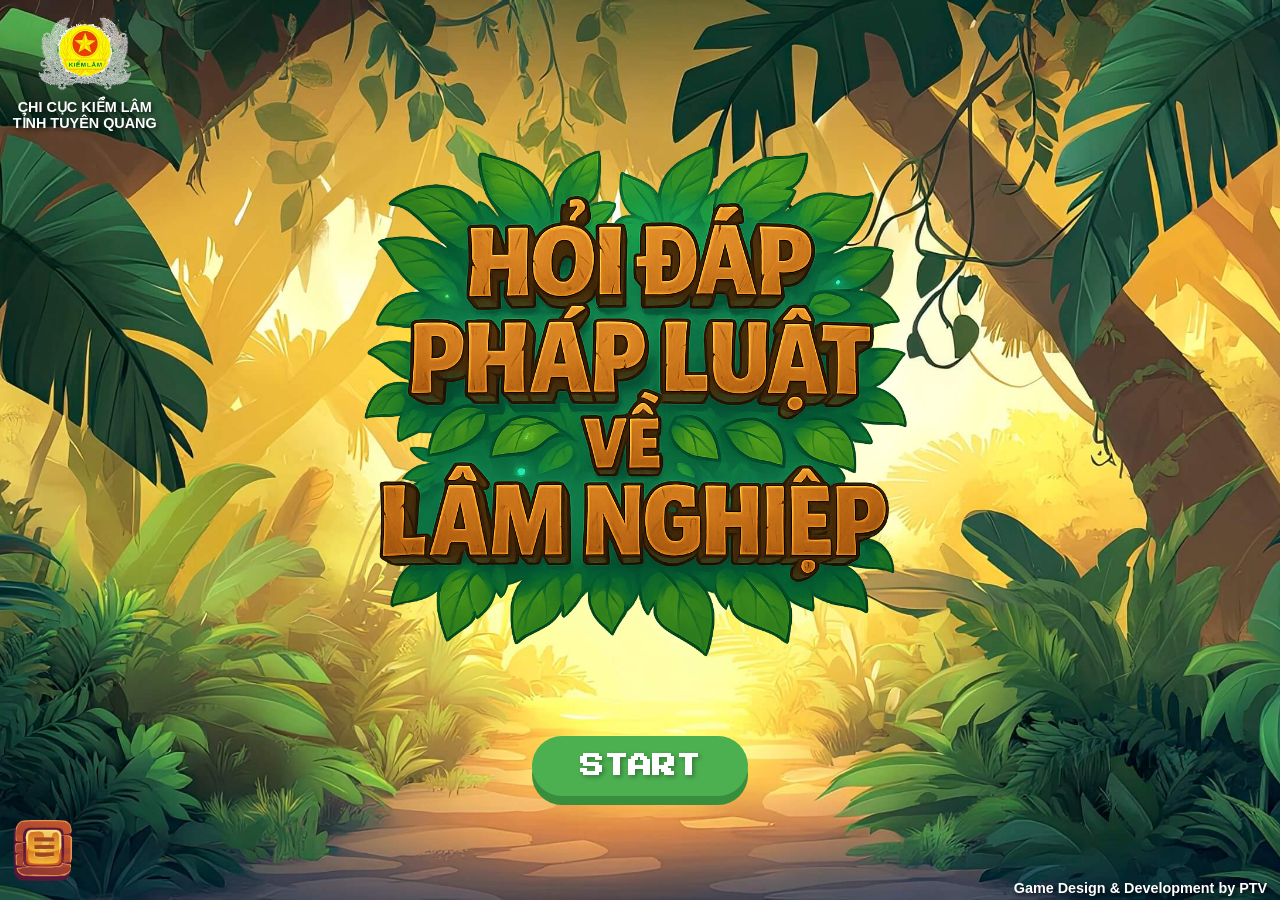
==== index.html @ 3148613f "ok ok" ====
<!DOCTYPE html>
<html lang="vi">
<head>
    <meta charset="UTF-8">
    <meta name="viewport" content="width=device-width, initial-scale=1, viewport-fit=cover">
    <title>Hỏi đáp Pháp luật Lâm nghiệp</title>
    <link rel="icon" type="image/png" href="LogoKiemlam.png">
    
    <link rel="preconnect" href="https://fonts.googleapis.com">
    <link rel="preconnect" href="https://fonts.gstatic.com" crossorigin>
    <link href="https://fonts.googleapis.com/css2?family=Baloo+2:wght@600;700;800;900&family=Nunito:wght@600;700;800;900&family=Press+Start+2P&display=swap" rel="stylesheet">

    <link rel="preload" href="Viettay.woff2" as="font" type="font/woff2" crossorigin>
    <link rel="preload" href="ViettayBold.woff2" as="font" type="font/woff2" crossorigin>
    <link rel="preload" href="End.woff2" as="font" type="font/woff2" crossorigin>
    <link rel="preload" href="Result.woff2" as="font" type="font/woff2" crossorigin>
    <link rel="preload" href="Background0.jpg" as="image">
    <link rel="preload" href="Background.webp" as="image">
    <link rel="preload" href="Backgroundv.png" as="image">
        <link rel="preload" href="Hanging Wooden Board.webp" as="image">
    <link rel="preload" href="bubblechat.webp" as="image">
    <link rel="preload" href="Dungchoi.webp" as="image">
    <link rel="preload" href="X.webp" as="image">
    <link rel="preload" href="instruction.webp" as="image">
    <link rel="preload" href="guide_chibi.png" as="image">
    <link rel="preload" href="chibi_eyes_closed.png" as="image">
    <link rel="preload" href="chibi_mouth_smile.png" as="image">

    <link rel="stylesheet" href="style.css?v=27">
    <script src="questions_KL.js"></script>
    <script src="question_ChuRung.js"></script>
    <script src="question_CBLS.js"></script>
    <script src="question_DVR.js"></script>
</head>
<body>
    <div id="game-bg-container" class="game-bg-container">
        <div id="game-bg-layer-1" class="game-bg-layer"></div>
        <div id="game-bg-layer-2" class="game-bg-layer"></div>
    </div>

    <div id="dim-overlay"></div>

    <div id="menu-container">
        <button id="menu-button" class="menu-btn" aria-label="Menu cài đặt">
            <img src="Menu.webp" alt="Menu Button">
        </button>
        <div id="menu-tray">
            <img src="Khay.webp" alt="Menu Tray" class="menu-tray-img">
            <div class="menu-buttons-container">
                <button id="mute-button" class="tray-btn" aria-label="Bật/Tắt âm thanh">
                    <img id="mute-icon" src="Volume.webp" alt="Mute/Volume Button">
                </button>
                <button id="info-button" class="tray-btn" aria-label="Thông tin tác giả">
                    <img src="i.webp" alt="Info Button">
                </button>
            </div>
        </div>
    </div>

    <div id="start-screen" class="start-screen">
        <div class="logo-container">
            <img src="LogoKiemlam.png" alt="Logo Kiem Lam">
            <p>CHI CỤC KIỂM LÂM</p>
            <p>TỈNH TUYÊN QUANG</p>
        </div>
        <img src="Gametitle.png" alt="HỎI ĐÁP PHÁP LUẬT LÂM NGHIỆP" class="game-title-img">
        <button id="start-button" class="start-btn">START</button>
        <p class="author-info"><b>Game Design & Development by PTV</b></p>
        
        <div id="about-me-overlay">
            <div id="about-me-content">
                <h2 class="letter-title">Thông điệp từ người phát triển</h2>
                <div class="letter-body">
                    <p></p>
                    <p></p>
                    <p></p>
                    <p></p>
                    <p></p>
                </div>
            </div>
        </div>
    </div>

    <section id="mode-select-screen" aria-label="Chọn chế độ chơi">
        <div class="mode-select-backdrop"></div>
        <div class="mode-select-content">
            <h2 class="mode-select-heading">CHỌN CHẾ ĐỘ CHƠI</h2>
            <p class="mode-select-subtitle">Chọn tấm biển để bắt đầu hành trình của bạn</p>

            <div class="mode-board">
                <img src="2-modes.webp" alt="Bảng gỗ chọn chế độ chơi" class="mode-board-image">

                <button type="button" class="mode-option dan" data-mode="dan" aria-label="Chọn chế độ Nhân dân">
                    <span class="mode-option-title">NHÂN DÂN</span>
                </button>

                <button type="button" class="mode-option kiemlam" data-mode="kiemlam" aria-label="Chọn chế độ Kiểm lâm">
                    <span class="mode-option-title">KIỂM LÂM</span>
                </button>
            </div>

            <button type="button" id="mode-select-back" class="mode-select-back">← QUAY LẠI</button>
        </div>

        <!-- Trợ lý hướng dẫn Chibi Kiểm lâm -->
        <div id="mode-chibi-guide" class="mode-chibi-guide" aria-label="Trợ lý Kiểm lâm hướng dẫn">
            <!-- Khung chat phong cách truyện tranh -->
            <div id="chibi-speech-bubble" class="chibi-speech-bubble">
                <button type="button" id="chibi-bubble-close" class="chibi-bubble-close" aria-label="Đóng lời thoại">✕</button>
                <div id="speech-text" class="speech-text"></div>
                <div id="chibi-bubble-actions" class="chibi-bubble-actions" style="display: none;">
                    <button type="button" id="chibi-action-no" class="chibi-action-btn chibi-btn-no" aria-label="Bỏ qua, vào chơi luôn" title="Vào chơi luôn">
                        <img src="X.webp" alt="Không">
                    </button>
                    <button type="button" id="chibi-action-yes" class="chibi-action-btn chibi-btn-yes" aria-label="Xem hướng dẫn cách chơi" title="Xem hướng dẫn">
                        <img src="V.webp" alt="Có">
                    </button>
                </div>
            </div>

            <!-- Nhân vật chibi với hệ thống Rig hoạt hình 2D mượt mà -->
            <div id="chibi-character" class="chibi-character mouth-smile" role="button" tabindex="0" title="Chạm vào em để nghe hướng dẫn lại nhé!">
                <canvas id="chibi-canvas" class="chibi-canvas" width="408" height="612" aria-hidden="true"></canvas>
                <!-- Fallback các layer ảnh tĩnh khi canvas đang nạp -->
                <img src="guide_chibi.png" alt="Trợ lý Kiểm lâm" class="chibi-sprite chibi-body-base">
                <img src="guide_chibi_hair.png" alt="Trợ lý Kiểm lâm vuốt tóc" class="chibi-sprite chibi-body-hair" aria-hidden="true">
                <img src="chibi_eyes_closed.png" alt="" class="chibi-sprite chibi-layer-eyes" aria-hidden="true">
                <img src="chibi_mouth_smile.png" alt="" class="chibi-sprite chibi-layer-mouth" aria-hidden="true">
            </div>
        </div>
    </section>

    <section id="dan-topic-screen" aria-label="Chọn chuyên đề Nhân dân" style="display: none;">
        <div class="mode-select-backdrop"></div>
        <div class="mode-select-content dan-topics-content">
            <h2 class="mode-select-heading">CHẾ ĐỘ NHÂN DÂN</h2>
            <p class="mode-select-subtitle">Chọn nhóm đối tượng phù hợp để tìm hiểu pháp luật lâm nghiệp</p>

            <div class="dan-topics-grid">
                <button type="button" class="dan-topic-card" data-submode="dan_churung" aria-label="Chuyên đề Chủ rừng">
                    <div class="dan-topic-header">
                        <span class="dan-topic-title">CHỦ RỪNG</span>
                    </div>
                    <span class="dan-topic-description">Dành cho các tổ chức, hộ gia đình, cá nhân và cộng đồng dân cư quản lý, bảo vệ và sử dụng rừng</span>
                </button>

                <button type="button" class="dan-topic-card" data-submode="dan_cbls" aria-label="Chuyên đề Kinh doanh, chế biến lâm sản">
                    <div class="dan-topic-header">
                        <span class="dan-topic-title">KINH DOANH, CHẾ BIẾN LÂM SẢN</span>
                    </div>
                    <span class="dan-topic-description">Dành cho các tổ chức, cá nhân hoạt động trong lĩnh vực kinh doanh, mua bán, vận chuyển và chế biến lâm sản</span>
                </button>

                <button type="button" class="dan-topic-card" data-submode="dan_dvr" aria-label="Chuyên đề Cơ sở nuôi động vật rừng">
                    <div class="dan-topic-header">
                        <span class="dan-topic-title">CƠ SỞ NUÔI ĐỘNG VẬT RỪNG</span>
                    </div>
                    <span class="dan-topic-description">Dành cho các tổ chức, cá nhân có hoạt động nuôi động vật rừng, quản lý loài và điều kiện nuôi</span>
                </button>

                <button type="button" class="dan-topic-card" data-submode="dan_tonghop" aria-label="Chuyên đề Tổng hợp">
                    <div class="dan-topic-header">
                        <span class="dan-topic-title">TỔNG HỢP</span>
                    </div>
                    <span class="dan-topic-description">Bộ câu hỏi tổng hợp bao gồm cả 3 lĩnh vực cùng những kiến thức pháp luật lâm nghiệp chung</span>
                </button>
            </div>

            <button type="button" id="dan-topic-back" class="mode-select-back">← QUAY LẠI</button>
        </div>
    </section>

    <main class="container" style="display: none;">
        <div class="logo-container in-game-logo">
            <img src="LogoKiemlam.png" alt="Logo Kiem Lam">
            <p>CHI CỤC KIỂM LÂM</p>
            <p>TỈNH TUYÊN QUANG</p>
            <div id="active-mode-badge" class="active-mode-badge">Kiểm lâm</div>
        </div>
        <p class="author-info"><b>Non-commercial & Education only © 2026 by PTV</b></p>
        
        <div id="clock-container">
            <img src="Clock.webp" alt="Clock Frame" id="clock-frame">
            <div id="timer-container">
                <span id="timer"></span>
            </div>
        </div>

        <button id="exit-button" class="exit-btn" aria-label="Về trang chủ">
            <img src="Home.webp" alt="Home Button">
        </button>
        <button id="replay-button" class="replay-btn" style="display: none;" aria-label="Chơi lại">
            <img src="Replay.webp" alt="Replay Button">
        </button>

        <div id="score-board">
            <img src="Hanging Wooden Board.webp" alt="Score Board" class="score-board-frame">
            <div class="score-text-container">
                <p id="correct-count">Đ 0/20</p>
                <p id="incorrect-count">S 0/20</p>
            </div>
        </div>

        <div class="quiz-wrapper">
            <div id="question-frame" class="question-frame">
                <div id="question-card-container"></div>
            </div>
            <div id="answers-container"></div>
        </div>

        <div id="chibi-assistant" class="chibi-assistant">
            <video class="chibi-clip" id="chibi-ask" src="Ask.mp4" muted playsinline preload="auto"></video>
            <video class="chibi-clip" id="chibi-wait" src="Wait.mp4" muted playsinline preload="auto" loop></video>
            <video class="chibi-clip" id="chibi-true" src="True.mp4" muted playsinline preload="auto"></video>
            <video class="chibi-clip" id="chibi-sad" src="Sad.mp4" muted playsinline preload="auto"></video>
            <video class="chibi-clip" id="chibi-wait2" src="Wait2.mp4" muted playsinline preload="auto" loop></video>
        </div>

        <div class="overlay-answer" id="overlay-answer">
            <div class="overlay-content" id="overlay-answer-content">
                <h3 id="overlay-text" class="overlay-text"></h3>
                <p id="overlay-explanation"></p>
            </div>
        </div>

        <div id="results-container" class="results-container" style="display: none;">
            <p id="result-text" class="result-text"></p>
            <button id="restart-btn" class="restart-btn">Làm lại</button>
        </div>
        
        <button id="next-button" class="next-btn" style="display: none;" aria-label="Câu tiếp theo">
            <img src="Arrow.png" alt="Next Question">
        </button>
    </main>

    <div id="end-screen-overlay">
        <div id="end-screen-container">
            <div class="evaluation-box-top">
                <span id="evaluation-text" class="result-text"></span>
            </div>
            <div id="star-rating"></div>
            <div class="result-box">
                <span id="final-stats-text" class="result-text"></span>
            </div>
            <div class="result-box">
                <span id="avg-time-text" class="result-text"></span>
            </div>
            <div id="end-buttons-container" class="end-buttons-row">
                <button id="end-replay-btn" class="restart-btn">Chơi Lại</button>
                <button id="end-exit-btn" class="restart-btn">Thoát</button>
            </div>
        </div>
    </div>

    <!-- Modal xác nhận dừng chơi / về Home / chơi lại -->
    <div id="confirm-modal-overlay" class="confirm-modal-overlay" style="display: none;">
        <div class="confirm-modal-box">
            <img src="Dungchoi.webp" alt="Khung thông báo" class="confirm-board-img">
            <div class="confirm-modal-content">
                <p id="confirm-modal-message" class="confirm-modal-message"></p>
                <div class="confirm-modal-actions">
                    <button type="button" id="confirm-no-btn" class="confirm-action-btn" aria-label="Không đồng ý">
                        <img src="X.webp" alt="Không đồng ý">
                    </button>
                    <button type="button" id="confirm-yes-btn" class="confirm-action-btn" aria-label="Đồng ý">
                        <img src="V.webp" alt="Đồng ý">
                    </button>
                </div>
            </div>
        </div>
    </div>

    <!-- Modal Bảng hướng dẫn & Quy tắc trò chơi -->
    <div id="instruction-modal-overlay" class="instruction-modal-overlay" style="display: none;">
        <div class="instruction-modal-backdrop"></div>
        <div class="instruction-modal-box">
            <img src="instruction.webp" alt="Bảng hướng dẫn luật chơi" class="instruction-board-bg" draggable="false">
            <button type="button" id="instruction-close-btn" class="instruction-close-btn" aria-label="Đóng hướng dẫn">✕</button>
            <div class="instruction-content-wrapper">
                <div class="instruction-scrollable">
                    <h2 class="instruction-heading">QUY TẮC & CÁCH CHƠI</h2>
                    <div class="instruction-intro">
                        Chào mừng bạn đến với <strong>Hỏi đáp Pháp luật Lâm nghiệp</strong>! Hãy cùng bé Kiểm lâm tìm hiểu quy tắc nhé:
                    </div>
                    
                    <div class="instruction-section">
                        <div class="instruction-sec-title">🎯 MỤC TIÊU TRÒ CHƠI</div>
                        <p class="instruction-sec-p">Vượt qua thử thách với bộ <strong>20 câu hỏi</strong> trắc nghiệm chuyên sâu về kiến thức pháp luật lâm nghiệp để đạt thành tích cao nhất.</p>
                    </div>

                    <div class="instruction-section">
                        <div class="instruction-sec-title">⏱️ THỜI GIAN THỬ THÁCH</div>
                        <p class="instruction-sec-p">Mỗi câu hỏi có <strong>60 giây</strong> suy nghĩ và chọn đáp án. Khi còn 10 giây cuối, đồng hồ sẽ chuyển sang màu đỏ và phát âm thanh cảnh báo.</p>
                    </div>

                    <div class="instruction-section">
                        <div class="instruction-sec-title">📝 CÁCH CHỌN ĐÁP ÁN</div>
                        <p class="instruction-sec-p">• Nhấp chọn 1 trong 4 đáp án <strong>A, B, C hoặc D</strong>.</p>
                        <p class="instruction-sec-p">• <strong>Chọn đúng:</strong> Nhận điểm và lời khen ngợi từ bé Kiểm lâm chibi.</p>
                        <p class="instruction-sec-p">• <strong>Chọn sai hoặc hết giờ:</strong> Hệ thống tự động làm nổi bật đáp án chính xác và mở bảng tra cứu căn cứ pháp lý, điều luật cụ thể để bạn củng cố kiến thức.</p>
                    </div>

                    <div class="instruction-section">
                        <div class="instruction-sec-title">🏆 ĐÁNH GIÁ & XẾP HẠNG SAO</div>
                        <p class="instruction-sec-p">Sau khi hoàn thành 20 câu, hệ thống tổng kết số câu đúng/sai, thời gian trả lời trung bình và trao tặng từ <strong>1 đến 5 sao</strong> tương ứng với danh hiệu Kiểm lâm đạt được.</p>
                    </div>

                    <div class="instruction-section">
                        <div class="instruction-sec-title">🎮 CÁC NÚT TIỆN ÍCH</div>
                        <p class="instruction-sec-p">• Nút <strong>Home</strong> (🏠): Trở về màn hình chính bất kỳ lúc nào.</p>
                        <p class="instruction-sec-p">• Nút <strong>Replay</strong> (🔄): Chơi lại bộ câu hỏi mới.</p>
                        <p class="instruction-sec-p">• Nút <strong>Loa</strong> (🔊): Bật / Tắt âm lượng trò chơi.</p>
                    </div>

                    <div class="instruction-action-row">
                        <button type="button" id="instruction-play-btn" class="instruction-play-btn">
                            <img src="V.webp" alt="" class="btn-check-icon">
                            <span>VÀO CHƠI NGAY</span>
                        </button>
                    </div>
                </div>
            </div>
        </div>
    </div>

    <script src="game.js?v=27"></script>
</body>
</html>
---- style.css ----
:root {
    --primary-color: #2e7d32;
    --secondary-color: #43a047;
    --background-color: #f1f8e9;
    --text-color: #433;
    --correct-color: #4caf50;
    --incorrect-color: #f44336;
    --timer-color: #e57370;
    --text-on-light-bg: #333;
    --text-on-dark-bg: white;
    --font-size-sm: clamp(0.8rem, 1.5vw, 1rem);
    --font-size-md: clamp(1rem, 2vw, 1.25rem);
    --font-size-lg: clamp(1.15rem, 2.25vw, 1.5rem);
    --font-size-xl: clamp(1rem, 3vw, 2rem);
}

@font-face { font-family: 'End'; src: url('End.woff2') format('woff2'); font-weight: normal; font-style: normal; font-display: swap; }
@font-face { font-family: 'Result'; src: url('Result.woff2') format('woff2'); font-weight: normal; font-style: normal; font-display: swap; }
@font-face { font-family: 'Viettay'; src: url('Viettay.woff2') format('woff2'); font-weight: normal; font-style: normal; font-display: swap; }
@font-face { font-family: 'ViettayBold'; src: url('ViettayBold.woff2') format('woff2'); font-weight: normal; font-style: normal; font-display: swap; }

*, *::before, *::after { box-sizing: border-box; margin: 0; padding: 0; }

body {
    font-family: 'Segoe UI', Tahoma, Geneva, Verdana, sans-serif;
    background-color: var(--background-color);
    background-image: url('Background.webp');
    background-size: cover;
    background-position: center;
    background-repeat: no-repeat;
    color: var(--text-color);
    display: flex;
    justify-content: center;
    align-items: flex-start;
    width: 100%;
    min-height: 100svh;
    min-height: calc(var(--vh, 1vh) * 100);
    overflow-y: auto;
    position: relative;
    padding-top: 0;
}

#dim-overlay {
    position: fixed;
    top: 0; left: 0; width: 100%; height: 100%;
    background-color: rgba(0, 0, 0, 0.6);
    z-index: 14; display: none; opacity: 0;
    transition: opacity 0.5s ease-in-out;
}
#dim-overlay.active { display: block; opacity: 1; }

/* Background chuyển cảnh mượt mà trong giao diện khi chơi */
.game-bg-container {
    position: fixed;
    inset: 0;
    z-index: 0;
    pointer-events: none;
    opacity: 0;
    transition: opacity 1.2s ease-in-out;
    overflow: hidden;
}
.game-bg-container.active {
    opacity: 1;
}
.game-bg-layer {
    position: absolute;
    inset: 0;
    background-size: cover;
    background-position: center;
    background-repeat: no-repeat;
    opacity: 0;
    transition: opacity 1.8s cubic-bezier(0.4, 0, 0.2, 1);
    will-change: opacity;
}
.game-bg-layer.visible {
    opacity: 1;
}

#evaluation-text {
    font-family: 'End', sans-serif;
    color: black;
    font-size: clamp(1rem, 4vw, 2rem);
    width: 100%; line-height: 1.2; margin: 0; padding: 0;
}

.letter-title {
    font-family: 'ViettayBold', cursive, sans-serif;
    font-size: clamp(1.2rem, 2.5vw, 1.65rem);
    font-weight: bold;
    color: #1a0800;
    margin: 0 0 clamp(4px, 0.8vh, 10px) 0;
    line-height: 1.25;
    text-shadow: 0 1px 2px rgba(255, 235, 200, 0.5);
    flex-shrink: 0;
}

.letter-body {
    font-family: 'Viettay', cursive, sans-serif;  
    font-size: clamp(0.95rem, 1.7vw, 1.22rem);
    line-height: 1.38;
    white-space: pre-wrap;
    color: #200a00;
    font-weight: 600;
    text-shadow: 0 1px 1px rgba(255, 240, 210, 0.4);
    display: flex;
    flex-direction: column;
    justify-content: center;
    gap: clamp(5px, 1.1vh, 11px);
    width: 100%;
}
.letter-body p {
    margin: 0;
    padding: 0;
}
.letter-body p:last-child {
    font-family: 'ViettayBold', cursive, sans-serif;
    font-size: clamp(1.0rem, 1.8vw, 1.28rem);
    color: #120400;
    font-weight: bold;
    margin-top: clamp(4px, 0.8vh, 8px);
}

.start-screen {
    position: fixed;
    top: 0; left: 0; width: 100%; height: 100%;
    display: flex; flex-direction: column; justify-content: center; align-items: center;
    text-align: center; z-index: 30;
    background-image: url('Background0.jpg');
    background-size: cover; background-position: center;
    padding: 1rem; transition: opacity 1s ease-in-out;
}
.start-screen.hidden { opacity: 0; pointer-events: none; }
        
.logo-container {
    position: absolute; top: 1vh; left: 1vw;
    display: flex; flex-direction: column; align-items: center; text-align: center; z-index: 35;
}
.logo-container img { width: clamp(60px, 10vw, 100px); height: auto; margin-bottom: 0.5vh; }
.logo-container p {
    font-size: clamp(0.6rem, 1.2vw, 0.9rem); font-weight: bold; color: white;
    text-shadow: 2px 2px 4px rgba(0, 0, 0, 0.7); white-space: nowrap;
}

.author-info {
    position: absolute; bottom: 0.5vh; right: 1vw;
    font-size: clamp(0.6rem, 1.2vw, 0.9rem); font-weight: bold; color: white;
    text-shadow: 2px 2px 4px rgba(0, 0, 0, 0.7); z-index: 35; white-space: nowrap;
}
        
.game-title-img {
    width: 90%; max-width: 600px; height: auto;
    animation: fadeInScale 2s ease-in-out forwards; margin-bottom: 2rem;
}
        
.start-btn {
    background-color: #4caf50; color: white;
    font-size: var(--font-size-lg); padding: 0.75em 2em;
    border: none; border-radius: 50px; cursor: pointer;
    transition: all 0.2s ease; box-shadow: 0 9px #388e3c;
    text-transform: uppercase; font-weight: 700;
    font-family: 'Press Start 2P', cursive;
    text-shadow: 2px 2px 4px rgba(0, 0, 0, 0.3);
    animation: fadeInScale 2s ease-in-out 0.5s forwards; opacity: 0;
}
.start-btn:hover { background-color: #43a047; box-shadow: 0 7px #388e3c; transform: translateY(2px); }
.start-btn:active { background-color: #388e3c; box-shadow: 2px 2px #388e3c; transform: translateY(7px); }

#mode-select-screen {
    position: fixed; inset: 0; z-index: 45; display: none;
    align-items: center; justify-content: center;
    padding: clamp(18px, 4vw, 42px); overflow: visible;
    background:
        radial-gradient(circle at 50% 30%, rgba(255, 231, 166, 0.18), transparent 34%),
        linear-gradient(180deg, rgba(28, 47, 25, 0.20), rgba(11, 24, 15, 0.55)),
        url('Background0.jpg') center / cover no-repeat;
    opacity: 0; pointer-events: none; transition: opacity 0.45s ease;
}
#mode-select-screen.active { display: flex; opacity: 1; pointer-events: auto; }

.mode-select-backdrop { position: absolute; inset: 0; background: rgba(0, 0, 0, 0.16); backdrop-filter: blur(2px); }
.mode-select-content {
    position: relative; z-index: 1; width: min(94vw, 760px);
    display: flex; flex-direction: column; align-items: center; gap: clamp(8px, 1.5vh, 16px);
}
.mode-select-heading {
    margin: 0; color: #fff8dc; font-family: 'Baloo 2', 'Nunito', cursive, sans-serif;
    font-weight: 800; font-size: clamp(1.4rem, 3.8vw, 2.3rem); line-height: 1.25; text-align: center;
    text-shadow: 0 3px 0 #5c2c06, 0 5px 0 #361702, 0 8px 18px rgba(0, 0, 0, 0.7); letter-spacing: 0.04em;
    text-transform: uppercase;
}
.mode-select-subtitle {
    margin: 0 0 clamp(2px, 1vh, 8px); color: #fff;
    font-family: 'Nunito', 'Segoe UI', sans-serif;
    font-size: clamp(0.85rem, 1.9vw, 1.15rem); font-weight: 700; text-align: center;
    text-shadow: 0 2px 5px rgba(0, 0, 0, 0.85);
}
.mode-board {
    position: relative; width: min(58vw, 440px); aspect-ratio: 1166 / 1225;
    filter: drop-shadow(0 18px 24px rgba(0, 0, 0, 0.42)); transform-origin: center bottom;
    will-change: transform, opacity;
}
.mode-board-image { width: 100%; height: 100%; display: block; object-fit: contain; user-select: none; -webkit-user-drag: none; }
.mode-option {
    position: absolute; border: 0; background: transparent; color: #fffdf1;
    cursor: pointer; border-radius: 20px;
    display: flex; flex-direction: column; justify-content: center; align-items: center;
    text-align: center; transform: translateY(0) scale(1);
    box-sizing: border-box;
    transition: transform 0.16s ease, filter 0.16s ease, background-color 0.16s ease;
    -webkit-tap-highlight-color: transparent;
}
.mode-option::after {
    content: ''; position: absolute; inset: 6% 6%; border-radius: 20px;
    background: rgba(255, 224, 132, 0.05);
    box-shadow: inset 0 0 0 2px rgba(255, 246, 206, 0.12), 0 8px 18px rgba(74, 37, 10, 0.08);
    opacity: 0; transition: opacity 0.18s ease; pointer-events: none;
}
.mode-option:hover { transform: translateY(-3px) scale(1.015); filter: brightness(1.08) saturate(1.04); }
.mode-option:hover::after, .mode-option:focus-visible::after { opacity: 1; }
.mode-option:focus-visible { outline: 3px solid #ffe58a; outline-offset: 4px; }
.mode-option:active, .mode-option.pressed { transform: translateY(7px) scale(0.975); filter: brightness(0.85) saturate(0.92); transition-duration: 0.07s; }

.mode-option.dan, .mode-option.normal {
    top: 8%; height: 26%; left: 8%; width: 84%;
    padding: 0 20px 0 54px;
}
.mode-option.kiemlam, .mode-option.expert {
    top: 41%; height: 26%; left: 18%; width: 76%;
    padding: 0 40px 0 18px;
}
.mode-option-title {
    position: relative; z-index: 1; display: block; margin: 0;
    font-family: 'Baloo 2', 'Nunito', cursive, sans-serif; font-weight: 900;
    font-size: clamp(1.35rem, 3.6vw, 2.05rem);
    line-height: 1.2; letter-spacing: 0.05em;
    color: #ffffff;
    text-shadow: 0 2px 0 #542805, 0 4px 0 #2e1402, 0 6px 14px rgba(0, 0, 0, 0.7);
}
.mode-option-description {
    position: relative; z-index: 1; display: block;
    font-family: 'Nunito', 'Segoe UI', sans-serif;
    font-size: clamp(0.72rem, 1.7vw, 0.96rem);
    line-height: 1.35; font-weight: 800;
    color: #fff9e6;
    text-shadow: 0 1px 3px rgba(35, 15, 3, 0.95), 0 2px 6px rgba(0, 0, 0, 0.8);
}
.mode-select-back {
    border: 0; background: rgba(30, 68, 30, 0.88); color: #fff8dc;
    padding: 0.72rem 1.5rem; border-radius: 999px; font-weight: 800;
    font-family: 'Nunito', sans-serif;
    font-size: clamp(0.82rem, 1.8vw, 1.05rem); cursor: pointer;
    box-shadow: 0 5px 0 rgba(18, 36, 17, 0.75), 0 8px 18px rgba(0, 0, 0, 0.25);
    transition: transform 0.16s ease, filter 0.16s ease;
}
.mode-select-back:hover { transform: translateY(-2px); filter: brightness(1.1); }
.mode-select-back:active { transform: translateY(4px); box-shadow: 0 1px 0 rgba(18, 36, 17, 0.75), 0 4px 10px rgba(0, 0, 0, 0.2); }

@keyframes modeBackIn {
    0% { opacity: 0; transform: translateY(28px) scale(0.6); }
    60% { opacity: 1; transform: translateY(-5px) scale(1.08); }
    100% { opacity: 1; transform: translateY(0) scale(1); }
}
@keyframes boardShootUpFromBack {
    0% { opacity: 0; transform: translateY(110px) scale(0.08) rotate(-7deg); transform-origin: center bottom; }
    25% { opacity: 1; }
    65% { transform: translateY(-16px) scale(1.06) rotate(2.5deg); transform-origin: center bottom; }
    82% { transform: translateY(5px) scale(0.98) rotate(-1deg); transform-origin: center bottom; }
    94% { transform: translateY(-2px) scale(1.01) rotate(0.4deg); transform-origin: center bottom; }
    100% { opacity: 1; transform: translateY(0) scale(1) rotate(0deg); transform-origin: center bottom; }
}
@keyframes modeHeadingIn {
    from { opacity: 0; transform: translateY(-18px) scale(0.95); }
    to   { opacity: 1; transform: translateY(0) scale(1); }
}

#mode-select-screen.active .mode-select-heading { animation: modeHeadingIn 0.45s cubic-bezier(0.22, 1, 0.36, 1) 0.1s both; }
#mode-select-screen.active .mode-select-subtitle { animation: modeHeadingIn 0.45s cubic-bezier(0.22, 1, 0.36, 1) 0.18s both; }
#mode-select-screen.active .mode-select-back { animation: modeBackIn 0.45s cubic-bezier(0.22, 1, 0.36, 1) 0.12s both; }
#mode-select-screen.active .mode-board { animation: boardShootUpFromBack 0.82s cubic-bezier(0.25, 0.9, 0.35, 1) 0.38s both; }

/* Màn hình chọn chuyên đề Nhân dân */
#dan-topic-screen {
    position: fixed; inset: 0; z-index: 45; display: none;
    align-items: center; justify-content: center;
    padding: clamp(12px, 3vw, 32px); overflow: visible;
    background:
        radial-gradient(circle at 50% 30%, rgba(255, 231, 166, 0.18), transparent 34%),
        linear-gradient(180deg, rgba(28, 47, 25, 0.20), rgba(11, 24, 15, 0.55)),
        url('Background0.jpg') center / cover no-repeat;
    opacity: 0; pointer-events: none; transition: opacity 0.38s ease;
}
#dan-topic-screen.active { display: flex; opacity: 1; pointer-events: auto; }

.dan-topics-content {
    position: relative; z-index: 1; width: min(94vw, 680px);
    display: flex; flex-direction: column; align-items: center; gap: clamp(8px, 1.4vh, 16px);
}
.dan-topics-grid {
    width: 100%;
    display: flex;
    flex-direction: column;
    gap: clamp(8px, 1.2vh, 12px);
    max-height: min(68vh, 520px);
    overflow-y: auto;
    padding: 4px 6px;
    box-sizing: border-box;
}
.dan-topic-card {
    position: relative;
    width: 100%;
    min-height: 72px;
    background-color: transparent;
    background-image: url('Textbox.png');
    background-size: 100% 100%;
    background-repeat: no-repeat;
    background-position: center;
    border: none;
    cursor: pointer;
    display: flex;
    flex-direction: column;
    justify-content: center;
    align-items: flex-start;
    padding: clamp(8px, 1.2vh, 14px) clamp(16px, 3vw, 28px);
    box-sizing: border-box;
    text-align: left;
    transition: transform 0.16s ease, filter 0.16s ease;
    -webkit-tap-highlight-color: transparent;
    filter: drop-shadow(0 6px 14px rgba(0, 0, 0, 0.38));
}
.dan-topic-card:hover {
    transform: translateY(-2px) scale(1.015);
    filter: drop-shadow(0 8px 18px rgba(0, 0, 0, 0.48)) brightness(1.1);
}
.dan-topic-card:active,
.dan-topic-card.pressed {
    transform: translateY(4px) scale(0.985);
    filter: brightness(0.88);
}
.dan-topic-header {
    width: 100%;
    display: flex;
    align-items: center;
    justify-content: space-between;
    gap: 8px;
    margin-bottom: 2px;
}
.dan-topic-title {
    font-family: 'Baloo 2', 'Nunito', cursive, sans-serif;
    font-weight: 800;
    font-size: clamp(0.95rem, 2.4vw, 1.3rem);
    line-height: 1.25;
    letter-spacing: 0.03em;
    color: #ffffff;
    text-shadow: 0 2px 0 #542805, 0 3px 0 #2e1402, 0 4px 8px rgba(0, 0, 0, 0.7);
}
.dan-topic-badge {
    background: #1b5e20;
    color: #e8f5e9;
    font-family: 'Nunito', sans-serif;
    font-size: clamp(0.65rem, 1.6vw, 0.78rem);
    font-weight: 800;
    padding: 2px 10px;
    border-radius: 999px;
    border: 1px solid #81c784;
    white-space: nowrap;
    box-shadow: 0 2px 4px rgba(0,0,0,0.3);
}
.dan-topic-description {
    font-family: 'Nunito', 'Segoe UI', sans-serif;
    font-size: clamp(0.68rem, 1.7vw, 0.86rem);
    line-height: 1.25;
    font-weight: 700;
    color: #fff9e6;
    text-shadow: 0 1px 3px rgba(35, 15, 3, 0.95), 0 2px 4px rgba(0, 0, 0, 0.8);
}
#dan-topic-screen.active .mode-select-heading { animation: modeHeadingIn 0.42s cubic-bezier(0.22, 1, 0.36, 1) 0.08s both; }
#dan-topic-screen.active .mode-select-subtitle { animation: modeHeadingIn 0.42s cubic-bezier(0.22, 1, 0.36, 1) 0.14s both; }
#dan-topic-screen.active .dan-topic-card { animation: modeHeadingIn 0.45s cubic-bezier(0.22, 1, 0.36, 1) 0.18s both; }
#dan-topic-screen.active .mode-select-back { animation: modeBackIn 0.45s cubic-bezier(0.22, 1, 0.36, 1) 0.22s both; }

/* Container logo và tên gói câu hỏi khi chơi game */
.logo-container.in-game-logo {
    position: absolute;
    top: 1vh;
    left: 1.2vw;
    z-index: 30;
    display: flex;
    flex-direction: column;
    align-items: center;
    text-align: center;
    max-width: clamp(100px, 18vw, 160px);
}
.logo-container.in-game-logo img {
    width: clamp(50px, 7.5vw, 85px);
    height: auto;
    margin-bottom: 0.3vh;
    filter: drop-shadow(0 3px 6px rgba(0, 0, 0, 0.5));
}
.logo-container.in-game-logo p {
    font-size: clamp(0.55rem, 1.1vw, 0.82rem);
    font-weight: 800;
    color: #ffffff;
    text-shadow: 0 2px 4px rgba(0, 0, 0, 0.85);
    white-space: nowrap;
    line-height: 1.25;
}

/* Badge hiển thị chuyên đề đang chơi - nằm dưới chữ Chi cục Kiểm lâm tỉnh Tuyên Quang */
.active-mode-badge {
    display: inline-flex;
    align-items: center;
    justify-content: center;
    margin-top: clamp(3px, 0.6vh, 6px);
    background: linear-gradient(135deg, rgba(20, 83, 45, 0.92), rgba(15, 60, 30, 0.95));
    backdrop-filter: blur(6px);
    -webkit-backdrop-filter: blur(6px);
    border: 1px solid rgba(134, 239, 172, 0.75);
    color: #f0fdf4;
    font-family: 'Baloo 2', 'Nunito', sans-serif;
    font-weight: 700;
    font-size: clamp(0.60rem, 1.15vw, 0.80rem);
    line-height: 1.2;
    padding: clamp(2px, 0.35vh, 4px) clamp(8px, 1.1vw, 12px);
    border-radius: 999px;
    box-shadow: 0 3px 8px rgba(0, 0, 0, 0.45);
    text-shadow: 0 1px 2px rgba(0, 0, 0, 0.8);
    letter-spacing: 0.02em;
    white-space: nowrap;
    max-width: 100%;
    text-overflow: ellipsis;
    overflow: hidden;
    text-align: center;
    z-index: 10;
}

@media (max-width: 520px) {
    #mode-select-screen { padding: 12px; }
    #dan-topic-screen { padding: 10px; }
    .dan-topic-card { min-height: 64px; padding: 6px 14px; }
    .dan-topic-title { font-size: clamp(0.88rem, 3.8vw, 1.05rem); }
    .dan-topic-description { font-size: clamp(0.64rem, 2.9vw, 0.76rem); }
    .mode-select-heading { font-size: clamp(1.15rem, 5.2vw, 1.45rem); }
    .mode-board { width: min(88vw, 380px); }
    .mode-option.dan, .mode-option.normal { left: 8%; width: 84%; padding: 2px 14px 2px 38px; }
    .mode-option.kiemlam, .mode-option.expert { left: 19%; width: 75%; padding: 2px 32px 2px 12px; }
    .mode-option-title { font-size: clamp(1.05rem, 4.8vw, 1.35rem); }
    .mode-option-description { font-size: clamp(0.66rem, 3.2vw, 0.82rem); }
}

.container {
    width: 100%; min-height: 100svh; display: flex; flex-direction: column;
    align-items: center; justify-content: flex-start; padding: 1vh 2vw 2vh;
    position: relative; overflow-x: hidden;
}
#clock-container {
    position: absolute; top: 0vh; left: 50%; transform: translateX(-50%);
    z-index: 10; width: clamp(80px, 12vw, 120px); display: flex; justify-content: center; align-items: center;
}
#clock-frame { width: 100%; height: auto; }
#timer-container { position: absolute; top: 56%; left: 50%; transform: translate(-50%, -50%); }
#timer { font-size: clamp(1rem, 3.5vw, 2rem); font-weight: bold; color: #ffc107; text-shadow: 1px 1px 2px rgba(0, 0, 0, 0.2); }
        
.exit-btn, .replay-btn {
    position: absolute; left: 1vw; z-index: 25; cursor: pointer;
    background-color: transparent; border: none; box-shadow: none; padding: 0;
    width: clamp(40px, 8vw, 60px); height: auto; transition: transform 0.2s ease-in-out;
}
.exit-btn { bottom: 12vh; }
.replay-btn { bottom: 22vh; }
.exit-btn img, .replay-btn img { width: 100%; height: auto; display: block; }
.exit-btn:hover, .replay-btn:hover { transform: scale(1.1); background-color: transparent; box-shadow: none; }
.exit-btn:active, .replay-btn:active { transform: scale(1.05); background-color: transparent; box-shadow: none; }        

.quiz-wrapper {
    position: relative; width: 100%; display: flex; flex-direction: column;
    align-items: center; justify-content: flex-start; padding-top: clamp(125px, 16vh, 175px); flex-grow: 1;
}
.question-frame {
    width: clamp(300px, 85vw, 900px); min-height: 170px; height: auto;
    background-image: url('Cauhoi.png'); background-size: 100% 100%; background-repeat: no-repeat;
    background-position: center; display: flex; justify-content: center; align-items: center;
    padding: clamp(40px, 5.5vw, 56px) 16% clamp(36px, 5vw, 48px) 16%; margin-bottom: 1.4rem;
}        
.question-card { width: 100%; height: 100%; display: flex; justify-content: center; align-items: center; text-align: center; color: var(--text-color); overflow-y: auto; }
.question-text { font-size: clamp(0.98rem, 2.2vw, 1.38rem); font-weight: 600; line-height: 1.42; white-space: pre-wrap; padding: 0.35rem; }

.answers {
    width: clamp(300px, 90vw, 900px); display: grid; grid-template-columns: 1fr;
    gap: 0.75rem; z-index: 5; opacity: 0; transition: opacity 0.5s ease-in-out; padding: 0 1rem;
}
@media (orientation: landscape) { .answers { grid-template-columns: repeat(2, 1fr); gap: 0.85rem 1rem; } }
.answers.visible { opacity: 1; }
        
.answer-btn {
    background-color: transparent; color: var(--text-color); padding: 14px 22px; text-align: center;
    cursor: pointer; font-size: clamp(0.88rem, 1.8vw, 1.08rem); font-weight: 500; width: 100%;
    min-height: 68px; height: auto; display: flex; justify-content: center; align-items: center; line-height: 1.35;
    word-break: break-word; overflow-wrap: anywhere;
    opacity: 0; transform: translateY(20px);
    transition: opacity 0.5s ease-out, transform 0.5s ease-out, filter 0.2s, background-image 0.3s ease;
    border: none; background-image: url('Textbox.png'); background-size: 100% 100%; background-repeat: no-repeat; background-position: center;
}
.answer-btn.opt-long {
    font-size: clamp(0.78rem, 1.35vw, 0.94rem);
    line-height: 1.28;
    padding: 12px 20px;
}
.answer-btn.opt-extra-long {
    font-size: clamp(0.72rem, 1.15vw, 0.85rem);
    line-height: 1.24;
    padding: 11px 18px;
}
.answer-btn.show { opacity: 1; transform: translateY(0); }
.answer-btn:hover { transform: translateY(-2px) scale(1.02); filter: brightness(1.1); }
.answer-btn.correct { background-image: url('Textbox_Correct.png'); }
.answer-btn.incorrect { background-image: url('Textbox_Incorrect.png'); }
.answer-btn.disabled { pointer-events: none; opacity: 0.8; }

.chibi-assistant {
    position: fixed; bottom: 0; right: 0;
    width: clamp(140px, 16vw, 220px);
    aspect-ratio: 2 / 3;
    z-index: 15; pointer-events: none;
    overflow: hidden;
}
.chibi-assistant video,
.chibi-clip {
    position: absolute; inset: 0;
    width: 100%; height: 100%;
    object-fit: contain;
    object-position: bottom right;
    display: block;
    opacity: 0;
    transition: opacity 0.15s ease-in-out;
    pointer-events: none;
}
.chibi-clip.active {
    opacity: 1;
}
        
.next-btn {
    position: fixed; bottom: calc(env(safe-area-inset-bottom) + 12px); left: 50%; transform: translateX(-50%);
    background-color: transparent; border: none; cursor: pointer; z-index: 999; transition: transform 0.2s ease-in-out;
}
.next-btn img { width: clamp(56px, 9vw, 90px); height: auto; }
.next-btn:hover { transform: translateX(-50%) scale(1.1); }

@keyframes unrollHorizontal {
    0% {
        clip-path: inset(0 50% 0 50%);
        transform: translate(-50%, -50%);
        opacity: 1;
    }
    100% {
        clip-path: inset(0 0% 0 0%);
        transform: translate(-50%, -50%);
        opacity: 1;
    }
}

.overlay-answer {
    position: fixed; top: 50%; left: 50%; transform: translate(-50%, -50%);
    width: clamp(300px, 80vw, 800px); height: auto; background-image: url('Dapan.png');
    background-size: 100% 100%; background-position: center; display: flex; flex-direction: column;
    justify-content: center; align-items: center; text-align: center; color: var(--text-color);
    font-size: var(--font-size-lg); font-weight: bold; z-index: 15; opacity: 0; pointer-events: none;
    padding: 4%; overflow: hidden; will-change: clip-path, opacity, transform;
}
.overlay-answer.active { animation: unrollHorizontal 0.85s cubic-bezier(0.2, 0.8, 0.2, 1) forwards; pointer-events: auto; }
.overlay-text, #overlay-text { white-space: pre-wrap; opacity: 0; line-height: 1.4; font-size: clamp(1rem, 3.5vw, 1.5rem); }
#overlay-explanation { font-size: clamp(0.8rem, 2.5vw, 1.1rem); font-weight: normal; font-style: italic; color: var(--text-color); line-height: 1.5; margin-top: 10px; opacity: 0; transition: opacity 1s; }
#overlay-answer-content { display: flex; flex-direction: column; justify-content: center; align-items: center; padding: 5%; height: 100%; width: 100%; }

#score-board {
    position: absolute;
    top: 0;
    right: 1.5vw;
    width: clamp(90px, 14vw, 145px);
    aspect-ratio: 1 / 1;
    z-index: 25;
    pointer-events: none;
    opacity: 0;
    transition: opacity 0.8s ease-in-out, transform 0.3s ease;
    filter: drop-shadow(0 6px 14px rgba(0, 0, 0, 0.45));
}
#score-board.active { opacity: 1; }
.score-board-frame {
    width: 100%;
    height: 100%;
    object-fit: contain;
    display: block;
    user-select: none;
    -webkit-user-drag: none;
}
.score-text-container {
    position: absolute;
    width: 76%;
    top: 64%;
    left: 50%;
    transform: translate(-50%, -50%);
    display: flex;
    flex-direction: column;
    align-items: center;
    justify-content: center;
    text-align: center;
    gap: clamp(1px, 0.3vh, 3px);
    user-select: none;
}
#correct-count, #incorrect-count {
    font-family: 'Baloo 2', 'Nunito', 'Segoe UI', cursive, sans-serif;
    font-weight: 800;
    font-size: clamp(0.70rem, 1.5vw, 1.15rem);
    line-height: 1.18;
    margin: 0;
    letter-spacing: 0.04em;
    white-space: nowrap;
}
#correct-count {
    color: #4ade80;
    text-shadow: 0 1px 0 #064e3b, 0 2px 3px rgba(0, 0, 0, 0.9), 0 0 6px rgba(74, 222, 128, 0.35);
}
#incorrect-count {
    color: #ff5252;
    text-shadow: 0 1px 0 #7f1d1d, 0 2px 3px rgba(0, 0, 0, 0.9), 0 0 6px rgba(255, 82, 82, 0.35);
}

#menu-container { position: absolute; bottom: 2vh; left: 1vw; z-index: 35; display: flex; align-items: center; }
.menu-btn { background-color: transparent; border: none; cursor: pointer; width: clamp(40px, 8vw, 60px); height: auto; transition: transform 0.2s ease; display: flex; align-items: center; justify-content: center; z-index: 2; }
.menu-btn img { width: 100%; height: auto; }
.menu-btn:hover { transform: scale(1.1); }

#menu-tray {
    position: absolute; left: 100%; bottom: 0; display: flex; align-items: center; height: auto;
    opacity: 0; transform: translateX(-20%); pointer-events: none; transition: opacity 0.4s ease-in-out, transform 0.4s ease-in-out;
}
#menu-tray.active { opacity: 1; transform: translateX(0); pointer-events: auto; }
.menu-tray-img { height: clamp(60px, 12vw, 85px); width: auto; display: block; }
.menu-buttons-container { position: absolute; top: 50%; left: 50%; transform: translate(-45%, -50%); display: flex; gap: 2.5vw; }
.tray-btn { background: none; border: none; cursor: pointer; width: clamp(25px, 4vw, 35px); transition: transform 0.2s ease; }
.tray-btn img { width: 100%; height: auto; }
.tray-btn:hover { transform: scale(1.1); }

@keyframes unroll { from { clip-path: inset(0 0 100% 0); } to { clip-path: inset(0 0 0% 0); } }
#about-me-overlay {
    position: fixed;
    top: 50%;
    left: 50%;
    transform: translate(-50%, -50%);
    width: min(92vw, 680px);
    height: min(92vh, 850px);
    aspect-ratio: 1 / 1.28;
    max-width: calc(min(92vh, 850px) * 0.82);
    z-index: 40;
    background-image: url('Aboutme.webp');
    background-size: 100% 100%;
    background-repeat: no-repeat;
    background-position: center;
    opacity: 0;
    pointer-events: none;
    transition: opacity 0.4s ease;
    filter: drop-shadow(0 15px 40px rgba(0, 0, 0, 0.75));
}
#about-me-overlay.active {
    opacity: 1;
    pointer-events: auto;
    animation: unroll 1.5s ease-out forwards;
}
#about-me-content {
    position: absolute;
    top: 19.5%;
    bottom: 19.5%;
    left: 19%;
    right: 19%;
    display: flex;
    flex-direction: column;
    justify-content: center;
    align-items: center;
    text-align: center;
    box-sizing: border-box;
    padding: 2px 10px;
    overflow-y: auto;
    overflow-x: hidden;
    scrollbar-width: thin;
    scrollbar-color: rgba(90, 45, 15, 0.35) transparent;
    opacity: 0;
    transition: opacity 0.4s ease;
    user-select: none;
}
#about-me-content::-webkit-scrollbar {
    width: 5px;
}
#about-me-content::-webkit-scrollbar-thumb {
    background: rgba(90, 45, 15, 0.35);
    border-radius: 999px;
}
#about-me-content::-webkit-scrollbar-track {
    background: transparent;
}

#start-screen.about-open #about-me-overlay {
    top: 43%;
    height: auto;
    max-height: min(74vh, calc(100vh - 130px));
    width: min(92vw, calc(min(74vh, calc(100vh - 130px)) * 0.78), 680px);
    max-width: none;
    aspect-ratio: 1 / 1.28;
}
#start-screen.about-open #start-button {
    position: fixed;
    bottom: 18px;
    left: 0;
    right: 0;
    margin-inline: auto;
    width: fit-content;
    z-index: 45;
}

#end-screen-overlay {
    position: fixed; top: 0; left: 0; width: 100%; height: 100%; background-color: rgba(0, 0, 0, 0.7);
    display: none; justify-content: center; align-items: center; z-index: 50; opacity: 0; transition: opacity 1s ease-in-out;
}
#end-screen-overlay.active { display: flex; opacity: 1; }
#end-screen-container {
    width: 90%; max-width: 700px; height: auto; position: relative; background-image: url('End.webp');
    background-size: 100% 100%; background-repeat: no-repeat; background-position: center; padding: 5% 10%;
    display: flex; flex-direction: column; justify-content: flex-start; align-items: center; text-align: center;
    animation: fadeInScale 1s ease-in-out;
}
.result-frame { width: 100%; height: auto; display: grid; grid-template-columns: 1fr; gap: 1rem; position: relative; padding: 0 5%; }
.result-box { display: flex; justify-content: center; align-items: center; background-image: url('Sc.webp'); background-size: 100% 100%; background-repeat: no-repeat; min-height: 80px; padding: 2% 10%; margin-bottom: 1rem; }
.result-text { text-align: center; font-size: clamp(1rem, 2.5vw, 1.25rem); font-weight: bold; color: #333; line-height: 1.2; width: 100%; margin: 0; padding: 0; }
.evaluation-box-top { display: flex; justify-content: center; align-items: center; width: clamp(250px, 80%, 400px); height: auto; background-image: url('Sc.webp'); background-size: 100% 100%; background-repeat: no-repeat; min-height: 80px; padding: 2% 10%; margin-bottom: 3rem; }
#star-rating { display: flex; justify-content: center; align-items: center; margin-top: 1rem; margin-bottom: 1rem; }
.star { width: clamp(50px, 10vw, 70px); height: auto; margin: 0 5px; }

#end-buttons-container,
.end-buttons-row {
    position: static;
    display: flex;
    justify-content: center;
    align-items: center;
    gap: 18px;
    margin-top: 8px;
    width: 100%;
    flex-wrap: wrap;
}
#end-replay-btn, #end-exit-btn, .restart-btn {
    font-family: 'Baloo 2', 'Nunito', 'Segoe UI', sans-serif;
    font-size: clamp(0.95rem, 2.2vw, 1.18rem);
    font-weight: 800;
    padding: 12px 30px;
    min-width: 148px;
    min-height: 52px;
    border: none;
    border-radius: 0;
    cursor: pointer;
    background-color: transparent;
    background-image: url('Textbox.png');
    background-size: 100% 100%;
    background-repeat: no-repeat;
    background-position: center;
    color: #fffdf1;
    text-shadow: 0 2px 0 #4e2204, 0 3px 6px rgba(0, 0, 0, 0.75);
    letter-spacing: 0.03em;
    box-shadow: none;
    filter: drop-shadow(0 5px 10px rgba(0, 0, 0, 0.45));
    transition: transform 0.16s ease, filter 0.16s ease;
}
#end-replay-btn {
    background-image: url('Textbox_Correct.png');
    color: #ffffff;
}
#end-exit-btn {
    background-image: url('Textbox_Incorrect.png');
    color: #fff5f5;
}
#end-replay-btn:hover, #end-exit-btn:hover, .restart-btn:hover {
    background-color: transparent;
    transform: translateY(-2px) scale(1.03);
    box-shadow: none;
    filter: drop-shadow(0 8px 14px rgba(0, 0, 0, 0.55)) brightness(1.08);
}
#end-replay-btn:active, #end-exit-btn:active, .restart-btn:active {
    transform: translateY(3px) scale(0.98);
    box-shadow: none;
    filter: drop-shadow(0 2px 5px rgba(0, 0, 0, 0.45)) brightness(0.94);
}

@keyframes fadeInScale { 0% { transform: scale(0.1); opacity: 0; } 100% { transform: scale(1); opacity: 1; } }
@keyframes fadeIn { from { opacity: 0; transform: translate(-50%, -40%); } to { opacity: 1; transform: translate(-50%, -50%); } }
@keyframes zoomIn { 0% { transform: translate(-50%, -50%) scale(0.1); opacity: 0; } 80% { transform: translate(-50%, -50%) scale(1.05); opacity: 1; } 100% { transform: translate(-50%, -50%) scale(1); opacity: 1; } }

@media (min-width: 769px) and (max-width: 1360px) and (min-height: 521px) {
    .chibi-assistant {
        width: clamp(110px, 12vw, 170px);
    }
    .quiz-wrapper {
        padding-top: clamp(112px, 14vh, 145px);
        padding-left: clamp(68px, 7vw, 88px);
        padding-right: clamp(135px, 14vw, 185px);
    }
    .question-frame {
        width: 100%;
        max-width: 820px;
        margin-bottom: 1.1rem;
    }
    .answers {
        width: 100%;
        max-width: 820px;
        padding: 0;
        gap: 0.75rem 0.9rem;
    }
    .answer-btn {
        min-height: 64px;
        padding: 15px 22px;
        font-size: clamp(0.84rem, 1.45vw, 1.02rem);
    }
    .answer-btn.opt-long {
        font-size: clamp(0.76rem, 1.22vw, 0.90rem);
        line-height: 1.26;
        padding: 14px 20px;
    }
    .answer-btn.opt-extra-long {
        font-size: clamp(0.70rem, 1.08vw, 0.82rem);
        line-height: 1.22;
        padding: 13px 18px;
    }
}

@media (max-width: 768px) {
    .container {
        padding-bottom: 84px;
    }
    .chibi-assistant {
        width: clamp(68px, 18vw, 86px);
        aspect-ratio: 2 / 3;
        bottom: 0;
        right: 2px;
    }
    .quiz-wrapper {
        padding-top: clamp(84px, 12vh, 108px);
        padding-left: 4px;
        padding-right: 4px;
    }
    .container #menu-container {
        position: fixed;
        bottom: 10px;
        left: 10px;
    }
    .container .menu-btn {
        width: 40px;
    }
    .container .replay-btn {
        position: fixed;
        bottom: 10px;
        left: 58px;
        width: 40px;
    }
    .container .exit-btn {
        position: fixed;
        bottom: 10px;
        left: 106px;
        width: 40px;
    }
    .container .author-info {
        bottom: 2px;
        left: 150px;
        right: 76px;
        font-size: 0.46rem;
        white-space: nowrap;
        overflow: hidden;
        text-overflow: ellipsis;
        text-align: center;
        pointer-events: none;
        z-index: 5;
    }
    #score-board {
        top: 0;
        right: 1vw;
        width: clamp(78px, 21vw, 105px);
    }
    #score-board .score-text-container {
        top: 64%;
        width: 76%;
    }
    #score-board #correct-count,
    #score-board #incorrect-count {
        font-size: clamp(0.62rem, 2.5vw, 0.85rem);
    }
    .logo-container.in-game-logo {
        top: 0.6vh;
        left: 1vw;
        max-width: clamp(92px, 25vw, 125px);
    }
    .logo-container.in-game-logo img {
        width: clamp(40px, 10vw, 55px);
        margin-bottom: 0.2vh;
    }
    .logo-container.in-game-logo p {
        font-size: clamp(0.48rem, 2.1vw, 0.65rem);
    }
    .active-mode-badge {
        font-size: clamp(0.50rem, 2.0vw, 0.65rem);
        padding: 2px 7px;
        margin-top: 2px;
        max-width: 105px;
    }
    #clock-container {
        top: 0.2vh;
        width: clamp(68px, 16vw, 90px);
    }
    .logo-container { top: 1.5vh; }
    .fade-out { opacity: 0; transition: opacity 0.5s ease-out; }
    .fade-in { opacity: 1; transition: opacity 0.5s ease-in; }

    /* Khung câu hỏi trên điện thoại */
    .question-frame {
        height: auto;
        min-height: 116px;
        width: min(94vw, 560px);
        padding: clamp(30px, 8.5vw, 42px) 16% clamp(26px, 7.5vw, 36px) 16%;
        margin-bottom: 0.5rem;
    }
    .question-card {
        max-height: 22vh;
        overflow-y: auto;
        scrollbar-width: thin;
    }
    .q-short .question-text {
        font-size: clamp(0.92rem, 3.5vw, 1.10rem);
        line-height: 1.34;
    }
    .q-medium .question-text {
        font-size: clamp(0.82rem, 3.1vw, 0.96rem);
        line-height: 1.30;
    }
    .q-long .question-text {
        font-size: clamp(0.74rem, 2.7vw, 0.86rem);
        line-height: 1.26;
    }
    .q-extra-long .question-text {
        font-size: clamp(0.68rem, 2.4vw, 0.76rem);
        line-height: 1.22;
    }
    .answers {
        width: min(94vw, 560px);
        padding: 0 4px;
        gap: 0.45rem;
    }
    .answer-btn {
        min-height: 56px;
        padding: 14px 20px;
        font-size: clamp(0.80rem, 3.1vw, 0.94rem);
        line-height: 1.30;
    }
    .answer-btn.opt-long {
        font-size: clamp(0.72rem, 2.75vw, 0.84rem);
        line-height: 1.24;
        padding: 13px 18px;
    }
    .answer-btn.opt-extra-long {
        font-size: clamp(0.65rem, 2.45vw, 0.76rem);
        line-height: 1.20;
        padding: 12px 16px;
    }

    /* Cuộn giấy đáp án trên màn hình dọc điện thoại - co giãn linh hoạt theo lượng chữ */
    .overlay-answer {
        width: min(92vw, 440px);
        height: auto;
        min-height: clamp(120px, 18vh, 155px);
        max-height: 75vh;
        padding: clamp(26px, 5.5vh, 40px) clamp(30px, 11vw, 48px);
        box-sizing: border-box;
        overflow: hidden;
        display: flex;
        flex-direction: column;
        justify-content: center;
        align-items: center;
        transition: min-height 0.3s ease-out, height 0.3s ease-out;
    }
    #overlay-answer-content {
        padding: 2px 4px;
        height: auto;
        max-height: calc(75vh - clamp(48px, 10vh, 76px));
        width: 100%;
        box-sizing: border-box;
        overflow-y: auto;
        overflow-x: hidden;
        scrollbar-width: thin;
        scrollbar-color: rgba(90, 45, 15, 0.35) transparent;
        display: flex;
        flex-direction: column;
        justify-content: center;
        align-items: center;
        transition: height 0.3s ease-out;
    }
    #overlay-answer-content::-webkit-scrollbar {
        width: 4px;
    }
    #overlay-answer-content::-webkit-scrollbar-thumb {
        background: rgba(90, 45, 15, 0.35);
        border-radius: 999px;
    }

    /* Tự động tối ưu cỡ chữ theo độ dài đáp án (không ép cuộn giấy to sẵn từ đầu) */
    .overlay-answer.ans-short .overlay-text,
    .overlay-answer.ans-short #overlay-text {
        font-size: clamp(0.92rem, 3.8vw, 1.15rem);
        line-height: 1.36;
    }
    .overlay-answer.ans-short #overlay-explanation {
        font-size: clamp(0.80rem, 3.0vw, 0.95rem);
        line-height: 1.38;
        margin-top: 8px;
    }

    .overlay-answer.ans-medium .overlay-text,
    .overlay-answer.ans-medium #overlay-text {
        font-size: clamp(0.84rem, 3.4vw, 1.02rem);
        line-height: 1.32;
    }
    .overlay-answer.ans-medium #overlay-explanation {
        font-size: clamp(0.74rem, 2.7vw, 0.86rem);
        line-height: 1.34;
        margin-top: 8px;
    }

    .overlay-answer.ans-long .overlay-text,
    .overlay-answer.ans-long #overlay-text {
        font-size: clamp(0.76rem, 2.9vw, 0.90rem);
        line-height: 1.28;
    }
    .overlay-answer.ans-long #overlay-explanation {
        font-size: clamp(0.68rem, 2.4vw, 0.78rem);
        line-height: 1.30;
        margin-top: 6px;
    }

    .overlay-answer.ans-extra-long .overlay-text,
    .overlay-answer.ans-extra-long #overlay-text {
        font-size: clamp(0.70rem, 2.6vw, 0.82rem);
        line-height: 1.24;
    }
    .overlay-answer.ans-extra-long #overlay-explanation {
        font-size: clamp(0.62rem, 2.2vw, 0.72rem);
        line-height: 1.26;
        margin-top: 6px;
    }

    /* Đảm bảo nút Next không đè lên cuộn giấy */
    .next-btn {
        bottom: calc(env(safe-area-inset-bottom) + 10px);
        z-index: 1000;
    }
}
@media (min-width: 768px) { .result-frame { grid-template-columns: repeat(2, 1fr); } }

@media (max-height: 520px) and (orientation: landscape) {
    .container {
        padding: 4px 48px 6px 48px;
    }
    .chibi-assistant {
        display: none !important;
    }
    .container .author-info {
        display: none;
    }
    .container #menu-container {
        position: fixed;
        bottom: 8px;
        left: 6px;
    }
    .container .menu-btn {
        width: 34px;
    }
    .container .exit-btn {
        position: fixed;
        bottom: 50px;
        left: 6px;
        width: 34px;
    }
    .container .replay-btn {
        position: fixed;
        bottom: 92px;
        left: 6px;
        width: 34px;
    }
    .quiz-wrapper {
        padding-top: 50px;
        padding-left: 0;
        padding-right: 0;
        width: 100%;
    }
    .question-frame {
        width: min(88%, 700px);
        min-height: 82px;
        padding: 24px 16% 20px 16%;
        margin-bottom: 6px;
    }
    .question-card {
        max-height: 80px;
        overflow-y: auto;
    }
    .question-text {
        font-size: 0.84rem;
        line-height: 1.22;
        padding: 2px;
    }
    .q-short .question-text { font-size: 0.92rem; line-height: 1.25; }
    .q-medium .question-text { font-size: 0.84rem; line-height: 1.22; }
    .q-long .question-text { font-size: 0.76rem; line-height: 1.20; }
    .q-extra-long .question-text { font-size: 0.70rem; line-height: 1.18; }
    .answers {
        width: min(94%, 720px);
        grid-template-columns: repeat(2, 1fr);
        gap: 6px 8px;
        padding: 0;
    }
    .answer-btn {
        min-height: 48px;
        padding: 11px 16px;
        font-size: 0.74rem;
        line-height: 1.20;
    }
    .answer-btn.opt-long {
        font-size: 0.67rem;
        line-height: 1.17;
        padding: 10px 15px;
    }
    .answer-btn.opt-extra-long {
        font-size: 0.61rem;
        line-height: 1.14;
        padding: 9px 14px;
    }
    #score-board {
        top: 0;
        right: 1.5vw;
        width: 62px;
    }
    #score-board .score-text-container {
        top: 64%;
        width: 76%;
    }
    #score-board #correct-count,
    #score-board #incorrect-count {
        font-size: 0.62rem;
    }
    .logo-container.in-game-logo {
        top: 0.4vh;
        left: 1.2vw;
        max-width: 118px;
    }
    .logo-container.in-game-logo img {
        width: 34px;
        margin-bottom: 1px;
    }
    .logo-container.in-game-logo p {
        font-size: 0.48rem;
    }
    .active-mode-badge {
        font-size: 0.48rem;
        padding: 1px 6px;
        margin-top: 2px;
    }
    #clock-container {
        top: 0;
        width: 54px;
    }
    #timer {
        font-size: 1.05rem;
    }
    #start-screen.about-open #about-me-overlay {
        left: 40%;
        top: 50%;
        height: 92vh;
        width: min(62vw, calc(92vh * 0.88));
        max-width: none;
    }
    #start-screen.about-open #start-button {
        position: fixed;
        right: 24px;
        bottom: 24px;
        left: auto;
        margin: 0;
        z-index: 45;
    }
    #end-screen-container {
        max-height: 94vh;
        padding: 14px 36px;
        overflow-y: auto;
    }
    .evaluation-box-top {
        min-height: 46px;
        margin-bottom: 6px;
        padding: 6px 18px;
    }
    #star-rating {
        margin: 4px 0;
    }
    .star {
        width: 34px;
    }
    .result-box {
        min-height: 48px;
        margin-bottom: 6px;
        padding: 6px 18px;
    }
    .result-text {
        font-size: 0.90rem;
    }
    #end-replay-btn, #end-exit-btn {
        min-height: 42px;
        min-width: 128px;
        padding: 8px 20px;
        font-size: 0.90rem;
    }
}

/* ========================================================
   TRỢ LÝ NỮ KIỂM LÂM & KHUNG BONG BÓNG CHAT BUBBLECHAT.WEBP
   Thống nhất bố trí ở bên phải màn hình cả Desktop & Mobile
   Khung chat bubblechat.webp tự động điều chỉnh kích thước theo chữ
   ======================================================== */

.mode-chibi-guide {
    position: absolute;
    right: clamp(20px, 3.5vw, 60px);
    left: auto;
    bottom: 0;
    z-index: 50;
    pointer-events: none;
    display: flex;
    flex-direction: column;
    align-items: flex-end;
    user-select: none;
    -webkit-user-select: none;
    transition: transform 0.4s cubic-bezier(0.2, 0.9, 0.3, 1), opacity 0.35s ease;
}

/* Nhân vật Chibi và hiệu ứng cơ thể */
.chibi-character {
    position: relative;
    height: clamp(230px, 42vh, 390px);
    width: auto;
    aspect-ratio: 408 / 612;
    cursor: pointer;
    pointer-events: auto;
    transform-origin: 50% 90%;
    filter: drop-shadow(0 14px 24px rgba(0, 0, 0, 0.52));
    transition: filter 0.22s ease, transform 0.28s cubic-bezier(0.2, 0.9, 0.3, 1), opacity 0.3s ease;
    will-change: transform, opacity;
}
.chibi-character:hover {
    filter: drop-shadow(0 18px 30px rgba(0, 0, 0, 0.65)) brightness(1.05);
}

/* Hoạt ảnh khi vào màn chọn chế độ / chuyên đề: xuất hiện từ bên phải chào người chơi */
#mode-select-screen.active .chibi-character,
#dan-topic-screen.active .chibi-character {
    animation: chibiEnterGreetingRight 0.85s cubic-bezier(0.25, 0.9, 0.35, 1) 0.15s both;
}
#mode-select-screen.active .chibi-character.ready,
#dan-topic-screen.active .chibi-character.ready {
    animation: chibiBreathing 3.6s ease-in-out infinite;
}

@keyframes chibiEnterGreetingRight {
    0% {
        opacity: 0;
        transform: translate3d(35px, 25px, 0) perspective(700px) rotateY(24deg) rotate(3deg) scale(0.88);
    }
    55% {
        opacity: 1;
        transform: translate3d(-6px, -10px, 0) perspective(700px) rotateY(-6deg) rotate(-1.5deg) scale(1.02);
    }
    80% {
        transform: translate3d(2px, 3px, 0) perspective(700px) rotateY(2deg) rotate(0.8deg) scale(0.99);
    }
    100% {
        opacity: 1;
        transform: translate3d(0, 0, 0) perspective(700px) rotateY(0deg) rotate(0deg) scale(1);
    }
}

@keyframes chibiBreathing {
    0%, 100% {
        transform: translateY(0) scaleY(1);
    }
    50% {
        transform: translateY(-5px) scaleY(1.014);
    }
}

/* Cử chỉ quay đầu ngẫu nhiên trong lúc đợi */
.chibi-character.turning-head {
    transform: perspective(650px) rotateY(-10deg) rotate(-1.5deg) scale(1.008);
    transition: transform 0.75s cubic-bezier(0.25, 0.9, 0.35, 1);
}

/* Cử chỉ giơ tay vén tóc bên tai mượt mà */
.chibi-character.touching-hair {
    transition: transform 0.9s cubic-bezier(0.33, 1, 0.68, 1);
}

/* Canvas Rig hoạt hình 2D 60fps */
.chibi-canvas {
    position: absolute;
    inset: 0;
    width: 100%;
    height: 100%;
    object-fit: contain;
    display: block;
    pointer-events: none;
    z-index: 6;
    opacity: 0;
    transition: opacity 0.2s ease;
}

.chibi-character.rig-ready .chibi-canvas {
    opacity: 1;
}

.chibi-character.rig-ready .chibi-sprite {
    opacity: 0 !important;
    visibility: hidden;
}

/* Các layer sprite thành phần của nhân vật Chibi (fallback khi đang tải) */
.chibi-sprite {
    position: absolute;
    inset: 0;
    width: 100%;
    height: 100%;
    object-fit: contain;
    display: block;
    pointer-events: none;
    -webkit-user-drag: none;
    transition: opacity 0.24s ease, transform 0.24s ease;
    will-change: opacity, transform;
}

/* 1. Thân chính: Đứng ôm sổ Kiểm lâm */
.chibi-body-base {
    z-index: 1;
    opacity: 1;
}
.chibi-character.touching-hair .chibi-body-base {
    opacity: 0;
}

/* 2. Thân phụ: Giơ tay vuốt tóc */
.chibi-body-hair {
    z-index: 2;
    opacity: 0;
}
.chibi-character.touching-hair .chibi-body-hair {
    opacity: 1;
}

/* 3. Layer chớp mắt cong lông mi tự nhiên 100% */
.chibi-layer-eyes {
    z-index: 5;
    opacity: 0;
    pointer-events: none;
    transition: opacity 0.05s ease-in-out;
}
.chibi-character.blinking .chibi-layer-eyes {
    opacity: 1 !important;
}

/* 4. Layer miệng và các trạng thái */
.chibi-layer-mouth {
    z-index: 4;
    opacity: 0;
    pointer-events: none;
    transition: opacity 0.16s ease, transform 0.16s ease;
    transform-origin: 48% 34%;
}

.chibi-character.mouth-original .chibi-layer-mouth {
    opacity: 0 !important;
}

.chibi-character.mouth-smile .chibi-layer-mouth {
    opacity: 1 !important;
    transform: scale(1);
}

.chibi-character.mouth-talking .chibi-layer-mouth {
    opacity: 1;
    animation: mouthTalkFlap 0.16s ease-in-out infinite alternate;
}

@keyframes mouthTalkFlap {
    0% {
        opacity: 0;
        transform: scale(1, 0.5);
    }
    45% {
        opacity: 0.45;
        transform: scale(1, 0.78);
    }
    100% {
        opacity: 0.98;
        transform: scale(1, 1);
    }
}

/* ========================================================
   KHUNG BONG BÓNG CHAT BẰNG HÌNH ẢNH BUBBLECHAT.WEBP
   Tự động điều chỉnh kích thước theo lượng chữ
   Chữ hiển thị 100% an toàn bên trong viền hồng và viền chấm
   ======================================================== */
.chibi-speech-bubble {
    position: absolute;
    bottom: clamp(170px, 30vh, 260px);
    right: clamp(90px, 12vw, 190px);
    --bubble-w: 430px;
    --bubble-h: 270px;
    --bubble-font-size: 0.84rem;
    width: var(--bubble-w);
    height: var(--bubble-h);
    padding-top: calc(var(--bubble-h) * 0.36);
    padding-bottom: calc(var(--bubble-h) * 0.25);
    padding-left: calc(var(--bubble-w) * 0.19);
    padding-right: calc(var(--bubble-w) * 0.19);
    box-sizing: border-box;
    background: transparent url('bubblechat.webp') no-repeat center center / 100% 100%;
    filter: drop-shadow(0 14px 26px rgba(0, 0, 0, 0.48));
    border: none;
    border-radius: 0;
    pointer-events: auto;
    cursor: pointer;
    opacity: 0;
    transform: scale(0.72) translateY(18px);
    transform-origin: right bottom;
    transition: width 0.32s cubic-bezier(0.2, 0.9, 0.3, 1),
                height 0.32s cubic-bezier(0.2, 0.9, 0.3, 1),
                opacity 0.35s cubic-bezier(0.2, 0.9, 0.3, 1),
                transform 0.35s cubic-bezier(0.2, 0.9, 0.3, 1);
    z-index: 60;
    display: flex;
    flex-direction: column;
    justify-content: center;
    align-items: stretch;
}

.chibi-speech-bubble.active {
    opacity: 1 !important;
    transform: scale(1) translateY(0);
    animation: bubbleGentleFloat 4.2s ease-in-out infinite alternate;
}

.chibi-speech-bubble.closing {
    opacity: 0 !important;
    transform: scale(0.75) translateY(14px);
    pointer-events: none;
}

@keyframes bubbleGentleFloat {
    0% {
        transform: scale(1) translateY(0);
        opacity: 1;
    }
    100% {
        transform: scale(1) translateY(-5px);
        opacity: 1;
    }
}

/* Nút đóng nhanh lời thoại đặt tinh tế phía trên bên phải */
.chibi-bubble-close {
    position: absolute;
    top: 14%;
    right: 14%;
    background: rgba(255, 255, 255, 0.9);
    border: 1.5px solid #ec407a;
    color: #c2185b;
    font-size: 0.8rem;
    font-weight: 900;
    width: 22px;
    height: 22px;
    border-radius: 50%;
    display: flex;
    align-items: center;
    justify-content: center;
    cursor: pointer;
    box-shadow: 0 2px 6px rgba(0, 0, 0, 0.25);
    transition: color 0.15s ease, transform 0.15s ease, background 0.15s ease;
    z-index: 10;
    line-height: 1;
    padding: 0;
}
.chibi-bubble-close:hover {
    color: #880e4f;
    background: #fce4ec;
    transform: scale(1.18);
}

.speech-text {
    width: 100%;
    height: 100%;
    box-sizing: border-box;
    display: block;
    margin: 0;
    padding: 0;
    font-family: 'Nunito', 'Segoe UI', sans-serif;
    font-size: var(--bubble-font-size, 0.82rem);
    line-height: var(--bubble-line-height, 1.28);
    color: #2e1402;
    font-weight: 700;
    white-space: pre-wrap;
    overflow-y: auto;
    overflow-x: hidden;
    text-align: left;
    user-select: none;
    -webkit-user-select: none;
}

.speech-text strong,
.speech-text .highlight-title {
    color: #c2185b;
    font-weight: 900;
}

/* Hiệu ứng nổi bật card chuyên đề khi trợ lý đang giới thiệu */
.dan-topic-card.highlighted {
    transform: translateY(-4px) scale(1.025);
    filter: drop-shadow(0 0 16px rgba(255, 215, 64, 0.95)) brightness(1.15) !important;
    outline: 2.5px solid #ffd54f;
    outline-offset: 2px;
    transition: transform 0.25s ease, filter 0.25s ease, outline 0.25s ease;
}

/* ========================================================
   RESPONSIVE CHO TRỢ LÝ KIỂM LÂM & KHUNG CHAT
   ======================================================== */

/* Desktop (min-width: 851px): Bố trí bảng lựa chọn / chuyên đề bên trái, Trợ lý & Bong bóng thoại bên phải */
@media (min-width: 851px) {
    .mode-select-content {
        margin-left: clamp(20px, 4vw, 60px);
        margin-right: auto;
        width: min(44vw, 450px);
        align-items: center;
    }
    .dan-topics-content {
        margin-left: clamp(20px, 4vw, 60px);
        margin-right: auto;
        width: min(44vw, 450px);
        align-items: center;
    }
    .mode-board {
        width: min(35vw, 350px);
    }
    .mode-chibi-guide {
        right: clamp(14px, 2.5vw, 44px);
        bottom: 0;
    }
    .chibi-speech-bubble {
        right: clamp(16px, 2.5vw, 50px);
        bottom: clamp(170px, 28vh, 240px);
    }
}

/* Tablet (581px - 850px) */
@media (max-width: 850px) and (min-width: 581px) {
    .mode-chibi-guide {
        right: 10px;
        left: auto;
        bottom: 0;
        align-items: flex-end;
    }
    .chibi-character {
        height: clamp(170px, 30vh, 240px);
    }
    .chibi-speech-bubble {
        bottom: clamp(150px, 26vh, 200px);
        right: clamp(14px, 3vw, 40px);
        --bubble-w: min(370px, 48vw);
        --bubble-h: 245px;
    }
    .mode-select-content {
        margin-left: 16px;
        margin-right: auto;
        width: 46vw;
    }
    .dan-topics-content {
        margin-left: 16px;
        margin-right: auto;
        width: 46vw;
    }
}

/* Mobile Portrait (< 580px): Bảng chọn ở nửa trên, nhân vật & khung thoại ở nửa dưới, không đè nhau */
@media (max-width: 580px) {
    #mode-select-screen,
    #dan-topic-screen {
        align-items: flex-start;
        padding: 12px 10px 0;
    }
    .mode-chibi-guide {
        right: 4px;
        left: auto;
        bottom: 0;
        align-items: flex-end;
        z-index: 55;
    }

    .chibi-character {
        height: clamp(118px, 18vh, 150px);
        transform-origin: 80% 90%;
        filter: drop-shadow(0 10px 18px rgba(0, 0, 0, 0.55));
    }

    /* Khi bong bóng đóng, nhân vật nép gọn gàng ở góc dưới phải */
    .mode-chibi-guide.bubble-hidden {
        transform: translate(10px, 8px) scale(0.72);
        transform-origin: right bottom;
        transition: transform 0.42s cubic-bezier(0.2, 0.9, 0.3, 1);
        opacity: 0.92;
    }

    .chibi-speech-bubble {
        position: absolute;
        bottom: 132px;
        right: 4px;
        left: auto;
        margin-bottom: 0;
        --bubble-w: min(346px, 92vw);
        --bubble-h: 210px;
        max-height: 235px;
        transform-origin: right bottom;
        filter: drop-shadow(0 12px 24px rgba(0, 0, 0, 0.65));
    }

    .chibi-bubble-close {
        top: 13%;
        right: 13%;
        width: 20px;
        height: 20px;
        font-size: 0.72rem;
    }

    .mode-select-content {
        margin-right: 0;
        width: 100%;
        gap: 6px;
    }
    .mode-board {
        width: min(56vw, 215px);
    }
    .mode-option.dan, .mode-option.normal {
        padding: 2px 10px 2px 28px;
    }
    .mode-option.kiemlam, .mode-option.expert {
        padding: 2px 24px 2px 10px;
    }
    .mode-option-title {
        font-size: clamp(0.95rem, 4.2vw, 1.18rem);
    }
    .mode-select-back {
        padding: 0.45rem 1.1rem;
        font-size: 0.82rem;
    }
    .dan-topics-content {
        margin-right: 0;
        width: 100%;
        gap: 6px;
    }
    .dan-topics-grid {
        max-height: 270px;
        gap: 6px;
        padding: 2px 4px;
    }
    .dan-topic-card {
        min-height: 52px;
        padding: 5px 12px;
    }
    .dan-topic-title {
        font-size: 0.82rem;
    }
    .dan-topic-description {
        font-size: 0.62rem;
        line-height: 1.2;
    }
}

/* Mobile Landscape (chiều cao thấp) */
@media (max-height: 520px) and (orientation: landscape) {
    #mode-select-screen,
    #dan-topic-screen {
        padding: 8px 14px;
        justify-content: flex-start;
        align-items: center;
    }
    .mode-select-content,
    .dan-topics-content {
        margin-left: 8px;
        margin-right: auto;
        width: 48vw;
        max-width: 400px;
        gap: 4px;
    }
    .mode-select-heading {
        font-size: 1.05rem;
        line-height: 1.15;
    }
    .mode-select-subtitle {
        font-size: 0.72rem;
        margin-bottom: 2px;
    }
    .mode-board {
        width: min(28vw, 200px);
    }
    .mode-option.dan, .mode-option.normal {
        padding: 2px 10px 2px 26px;
    }
    .mode-option.kiemlam, .mode-option.expert {
        padding: 2px 22px 2px 10px;
    }
    .mode-option-title {
        font-size: 0.95rem;
    }
    .mode-select-back {
        padding: 0.35rem 0.95rem;
        font-size: 0.76rem;
    }
    .dan-topics-grid {
        display: grid;
        grid-template-columns: repeat(2, 1fr);
        gap: 6px;
        max-height: 225px;
        overflow-y: auto;
        padding: 2px;
    }
    .dan-topic-card {
        min-height: 68px;
        padding: 6px 10px;
    }
    .dan-topic-title {
        font-size: 0.74rem;
        line-height: 1.15;
    }
    .dan-topic-description {
        font-size: 0.58rem;
        line-height: 1.18;
        display: -webkit-box;
        -webkit-line-clamp: 3;
        -webkit-box-orient: vertical;
        overflow: hidden;
    }
    .mode-chibi-guide {
        right: 8px;
        left: auto;
        bottom: 0;
        align-items: flex-end;
    }
    .chibi-character {
        height: clamp(110px, 34vh, 138px);
    }
    .chibi-speech-bubble {
        bottom: 112px;
        right: 10px;
        --bubble-w: min(350px, 44vw);
        --bubble-h: 205px;
        max-height: 235px;
        padding-top: calc(var(--bubble-h) * 0.34);
        padding-bottom: calc(var(--bubble-h) * 0.24);
        padding-left: calc(var(--bubble-w) * 0.18);
        padding-right: calc(var(--bubble-w) * 0.18);
    }
}


/* ========================================================
   MODAL XÁC NHẬN DỪNG CHƠI / VỀ HOME / CHƠI LẠI
   ======================================================== */
.confirm-modal-overlay {
    position: fixed;
    top: 0;
    left: 0;
    width: 100vw;
    height: 100vh;
    background-color: rgba(0, 0, 0, 0.65);
    backdrop-filter: blur(2px);
    -webkit-backdrop-filter: blur(2px);
    z-index: 9999;
    display: none;
    align-items: center;
    justify-content: center;
    opacity: 0;
    transition: opacity 0.25s ease-out;
}

.confirm-modal-overlay.active {
    display: flex;
    opacity: 1;
}

.confirm-modal-box {
    position: relative;
    width: min(90vw, 440px);
    aspect-ratio: 291 / 161;
    display: flex;
    align-items: center;
    justify-content: center;
    transform: scale(0.85);
    transition: transform 0.25s cubic-bezier(0.175, 0.885, 0.32, 1.275);
}

.confirm-modal-overlay.active .confirm-modal-box {
    transform: scale(1);
}

.confirm-board-img {
    position: absolute;
    inset: 0;
    width: 100%;
    height: 100%;
    object-fit: fill;
    pointer-events: none;
    user-select: none;
    filter: drop-shadow(0 12px 28px rgba(0, 0, 0, 0.75));
}

.confirm-modal-content {
    position: relative;
    z-index: 2;
    width: 78%;
    height: 68%;
    display: flex;
    flex-direction: column;
    align-items: center;
    justify-content: center;
    text-align: center;
    box-sizing: border-box;
    padding: 2px 8px;
}

.confirm-modal-message {
    margin: 0 0 clamp(8px, 1.8vh, 14px) 0;
    font-family: 'Baloo 2', 'Nunito', cursive, sans-serif;
    font-weight: 800;
    font-size: clamp(0.92rem, 3.1vw, 1.22rem);
    line-height: 1.32;
    color: #ffffff;
    text-align: center;
    text-shadow: 0 2px 0 #542805, 0 3px 0 #2e1402, 0 4px 8px rgba(0, 0, 0, 0.7);
    word-break: break-word;
    user-select: none;
}

.confirm-modal-actions {
    display: flex;
    align-items: center;
    justify-content: center;
    gap: clamp(22px, 6vw, 40px);
}

.confirm-action-btn {
    background: transparent;
    border: none;
    padding: 0;
    cursor: pointer;
    width: clamp(44px, 9.5vw, 54px);
    height: clamp(44px, 9.5vw, 54px);
    display: flex;
    align-items: center;
    justify-content: center;
    transition: transform 0.15s ease, filter 0.15s ease;
    user-select: none;
    -webkit-tap-highlight-color: transparent;
}

.confirm-action-btn img {
    width: 100%;
    height: 100%;
    object-fit: contain;
    display: block;
    filter: drop-shadow(0 4px 6px rgba(0, 0, 0, 0.45));
    transition: transform 0.15s ease, filter 0.15s ease;
}

.confirm-action-btn:hover img {
    transform: scale(1.14);
    filter: drop-shadow(0 6px 12px rgba(0, 0, 0, 0.65)) brightness(1.08);
}

.confirm-action-btn:active img {
    transform: scale(0.92);
    filter: drop-shadow(0 2px 4px rgba(0, 0, 0, 0.5)) brightness(0.95);
}

/* ========================================================
   CÁC NÚT LỰA CHỌN TRONG KHUNG CHAT CỦA TRỢ LÝ CHIBI
   ======================================================== */
.chibi-bubble-actions {
    display: flex;
    justify-content: center;
    align-items: center;
    gap: 16px;
    margin-top: 6px;
    opacity: 0;
    transform: scale(0.65);
    transition: opacity 0.25s ease, transform 0.25s cubic-bezier(0.34, 1.56, 0.64, 1);
    z-index: 10;
    pointer-events: auto;
}

.chibi-bubble-actions.visible {
    opacity: 1;
    transform: scale(1);
}

.chibi-action-btn {
    background: transparent;
    border: none;
    padding: 0;
    cursor: pointer;
    width: 36px;
    height: 36px;
    display: flex;
    align-items: center;
    justify-content: center;
    transition: transform 0.18s ease, filter 0.18s ease;
    user-select: none;
    -webkit-tap-highlight-color: transparent;
}

.chibi-action-btn img {
    width: 100%;
    height: 100%;
    object-fit: contain;
    filter: drop-shadow(0 3px 5px rgba(0, 0, 0, 0.45));
    transition: transform 0.18s cubic-bezier(0.34, 1.56, 0.64, 1), filter 0.18s ease;
}

.chibi-action-btn:hover img {
    transform: scale(1.22);
    filter: drop-shadow(0 5px 10px rgba(0, 0, 0, 0.65)) brightness(1.1);
}

.chibi-action-btn:active img {
    transform: scale(0.9);
    filter: drop-shadow(0 2px 4px rgba(0, 0, 0, 0.4));
}

/* ========================================================
   MODAL BẢNG THÔNG TIN HƯỚNG DẪN & QUY TẮC TRÒ CHƠI
   Phóng to từ giữa màn hình ra (elastic zoom-in)
   Khung tre lá nhiệt đới, có con lăn cuộn đọc mượt mà
   ======================================================== */
.instruction-modal-overlay {
    position: fixed;
    inset: 0;
    z-index: 2100;
    display: flex;
    align-items: center;
    justify-content: center;
    opacity: 0;
    pointer-events: none;
    transition: opacity 0.3s ease;
}

.instruction-modal-overlay.active {
    opacity: 1;
    pointer-events: auto;
}

.instruction-modal-backdrop {
    position: absolute;
    inset: 0;
    background: rgba(10, 18, 12, 0.74);
    backdrop-filter: blur(5px);
    -webkit-backdrop-filter: blur(5px);
}

.instruction-modal-box {
    position: relative;
    width: min(720px, 94vw);
    height: min(720px, 94vw, 88vh);
    max-height: 88vh;
    display: flex;
    align-items: center;
    justify-content: center;
    transform: scale(0.25);
    opacity: 0;
    transition: transform 0.38s cubic-bezier(0.175, 0.885, 0.32, 1.25), opacity 0.3s ease;
    user-select: none;
}

.instruction-modal-overlay.active .instruction-modal-box {
    transform: scale(1);
    opacity: 1;
}

.instruction-board-bg {
    position: absolute;
    inset: 0;
    width: 100%;
    height: 100%;
    object-fit: fill;
    pointer-events: none;
    filter: drop-shadow(0 16px 36px rgba(0, 0, 0, 0.7));
}

.instruction-close-btn {
    position: absolute;
    top: 7%;
    right: 7%;
    width: 34px;
    height: 34px;
    border-radius: 50%;
    background: rgba(255, 248, 225, 0.95);
    border: 2px solid #5d4037;
    color: #b71c1c;
    font-size: 1.1rem;
    font-weight: 900;
    display: flex;
    align-items: center;
    justify-content: center;
    cursor: pointer;
    z-index: 20;
    box-shadow: 0 4px 10px rgba(0, 0, 0, 0.45);
    transition: transform 0.18s ease, background 0.18s ease, color 0.18s ease;
    line-height: 1;
    padding: 0;
}

.instruction-close-btn:hover {
    transform: scale(1.15) rotate(90deg);
    background: #ffebee;
    color: #d32f2f;
}

.instruction-close-btn:active {
    transform: scale(0.92);
}

.instruction-content-wrapper {
    position: absolute;
    top: 15.5%;
    bottom: 14%;
    left: 16%;
    right: 15%;
    display: flex;
    flex-direction: column;
    overflow: hidden;
    z-index: 10;
}

.instruction-scrollable {
    width: 100%;
    height: 100%;
    overflow-y: auto;
    overflow-x: hidden;
    padding: 4px 10px 8px 6px;
    box-sizing: border-box;
    color: #2e1402;
    font-family: 'Nunito', 'Segoe UI', sans-serif;
    scrollbar-width: thin;
    scrollbar-color: #8d6e63 rgba(215, 195, 150, 0.4);
    -webkit-overflow-scrolling: touch;
}

.instruction-scrollable::-webkit-scrollbar {
    width: 7px;
}

.instruction-scrollable::-webkit-scrollbar-track {
    background: rgba(141, 110, 99, 0.12);
    border-radius: 8px;
}

.instruction-scrollable::-webkit-scrollbar-thumb {
    background: linear-gradient(180deg, #a1887f, #5d4037);
    border-radius: 8px;
    box-shadow: inset 0 1px 2px rgba(255, 255, 255, 0.4);
}

.instruction-scrollable::-webkit-scrollbar-thumb:hover {
    background: #4e342e;
}

.instruction-heading {
    font-family: 'Baloo 2', 'Nunito', cursive, sans-serif;
    font-size: clamp(1.15rem, 2.5vw, 1.45rem);
    font-weight: 900;
    text-align: center;
    color: #4a2810;
    margin: 0 0 8px 0;
    text-transform: uppercase;
    letter-spacing: 0.5px;
    text-shadow: 0 1px 0 rgba(255, 255, 255, 0.8), 0 2px 4px rgba(74, 40, 16, 0.2);
}

.instruction-intro {
    font-size: clamp(0.78rem, 1.7vw, 0.86rem);
    line-height: 1.35;
    color: #3e2723;
    text-align: center;
    margin-bottom: 10px;
    padding-bottom: 8px;
    border-bottom: 1.5px dashed rgba(141, 110, 99, 0.4);
    font-weight: 600;
}

.instruction-section {
    margin-bottom: 10px;
    background: rgba(255, 255, 255, 0.38);
    border-radius: 10px;
    padding: 8px 10px;
    border: 1px solid rgba(141, 110, 99, 0.22);
    box-shadow: 0 2px 6px rgba(0, 0, 0, 0.04);
}

.instruction-sec-title {
    font-family: 'Baloo 2', 'Nunito', sans-serif;
    font-size: clamp(0.82rem, 1.8vw, 0.94rem);
    font-weight: 800;
    color: #1b5e20;
    margin-bottom: 4px;
    letter-spacing: 0.2px;
}

.instruction-sec-p {
    font-size: clamp(0.76rem, 1.6vw, 0.84rem);
    line-height: 1.35;
    color: #372412;
    margin: 3px 0;
    font-weight: 600;
}

.instruction-action-row {
    display: flex;
    justify-content: center;
    align-items: center;
    margin-top: 14px;
    margin-bottom: 8px;
    padding-top: 4px;
}

.instruction-play-btn {
    display: inline-flex;
    align-items: center;
    justify-content: center;
    gap: 8px;
    background: linear-gradient(180deg, #ffb300 0%, #f57c00 100%);
    border: 2px solid #ffe082;
    border-radius: 26px;
    padding: 8px 24px;
    color: #ffffff;
    font-family: 'Baloo 2', 'Nunito', sans-serif;
    font-size: clamp(0.88rem, 2vw, 1.05rem);
    font-weight: 900;
    letter-spacing: 0.5px;
    text-shadow: 0 1px 2px rgba(117, 43, 0, 0.85);
    cursor: pointer;
    box-shadow: 0 5px 14px rgba(245, 124, 0, 0.45), 0 2px 4px rgba(0, 0, 0, 0.25);
    transition: transform 0.18s cubic-bezier(0.34, 1.56, 0.64, 1), box-shadow 0.18s ease, filter 0.18s ease;
    -webkit-tap-highlight-color: transparent;
}

.instruction-play-btn .btn-check-icon {
    width: 22px;
    height: 22px;
    object-fit: contain;
    filter: drop-shadow(0 2px 3px rgba(0, 0, 0, 0.3));
}

.instruction-play-btn:hover {
    transform: translateY(-2px) scale(1.05);
    box-shadow: 0 7px 18px rgba(245, 124, 0, 0.6), 0 3px 6px rgba(0, 0, 0, 0.3);
    filter: brightness(1.08);
}

.instruction-play-btn:active {
    transform: translateY(1px) scale(0.96);
    box-shadow: 0 2px 6px rgba(245, 124, 0, 0.4);
}

@media (max-width: 580px) {
    .instruction-modal-box {
        width: 95vw;
        height: 92vw;
        max-height: 84vh;
    }
    .instruction-content-wrapper {
        top: 13%;
        bottom: 12.5%;
        left: 13%;
        right: 13%;
    }
    .instruction-close-btn {
        top: 6%;
        right: 6%;
        width: 28px;
        height: 28px;
        font-size: 0.9rem;
    }
    .chibi-bubble-actions {
        gap: 12px;
        margin-top: 4px;
    }
    .chibi-action-btn {
        width: 32px;
        height: 32px;
    }
}
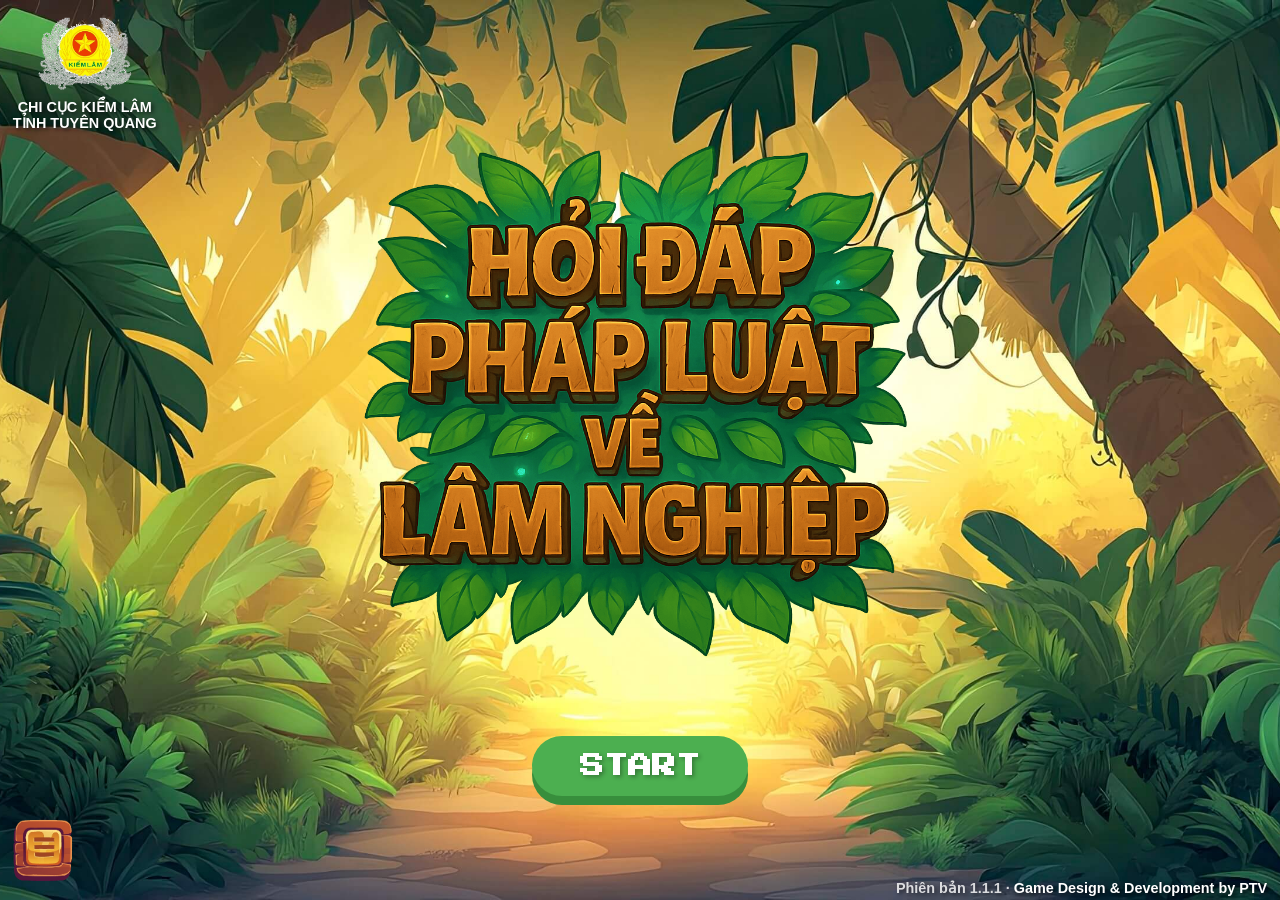
==== commit bae2ebdf: "v1.1.1: Hiện số phiên bản, bỏ dòng "Non-commercial" trên màn chơi - Màn hình bắt đầu: "Phiên bản 1.1" ====
--- a/index.html
+++ b/index.html
@@ -26,7 +26,7 @@
     <link rel="preload" href="chibi_eyes_closed.png" as="image">
     <link rel="preload" href="chibi_mouth_smile.png" as="image">
 
-    <link rel="stylesheet" href="style.css?v=27">
+    <link rel="stylesheet" href="style.css?v=29">
     <script src="questions_KL.js"></script>
     <script src="question_ChuRung.js"></script>
     <script src="question_CBLS.js"></script>
@@ -65,7 +65,7 @@
         </div>
         <img src="Gametitle.png" alt="HỎI ĐÁP PHÁP LUẬT LÂM NGHIỆP" class="game-title-img">
         <button id="start-button" class="start-btn">START</button>
-        <p class="author-info"><b>Game Design & Development by PTV</b></p>
+        <p class="author-info"><span class="version-info" id="version-info"></span><b>Game Design & Development by PTV</b></p>
         
         <div id="about-me-overlay">
             <div id="about-me-content">
@@ -177,7 +177,6 @@
             <p>TỈNH TUYÊN QUANG</p>
             <div id="active-mode-badge" class="active-mode-badge">Kiểm lâm</div>
         </div>
-        <p class="author-info"><b>Non-commercial & Education only © 2026 by PTV</b></p>
         
         <div id="clock-container">
             <img src="Clock.webp" alt="Clock Frame" id="clock-frame">
@@ -323,6 +322,9 @@
         </div>
     </div>
 
-    <script src="game.js?v=27"></script>
+    <script>window.GAME_VERSION = '1.1.1';</script>
+    <script>(function(){var e=document.getElementById('version-info');if(e)e.textContent='Phiên bản '+window.GAME_VERSION+' · ';})();</script>
+    <script src="dem.js?v=29"></script>
+    <script src="game.js?v=29"></script>
 </body>
 </html>
--- a/style.css
+++ b/style.css
@@ -1,2212 +1,2202 @@
-:root {
-    --primary-color: #2e7d32;
-    --secondary-color: #43a047;
-    --background-color: #f1f8e9;
-    --text-color: #433;
-    --correct-color: #4caf50;
-    --incorrect-color: #f44336;
-    --timer-color: #e57370;
-    --text-on-light-bg: #333;
-    --text-on-dark-bg: white;
-    --font-size-sm: clamp(0.8rem, 1.5vw, 1rem);
-    --font-size-md: clamp(1rem, 2vw, 1.25rem);
-    --font-size-lg: clamp(1.15rem, 2.25vw, 1.5rem);
-    --font-size-xl: clamp(1rem, 3vw, 2rem);
-}
-
-@font-face { font-family: 'End'; src: url('End.woff2') format('woff2'); font-weight: normal; font-style: normal; font-display: swap; }
-@font-face { font-family: 'Result'; src: url('Result.woff2') format('woff2'); font-weight: normal; font-style: normal; font-display: swap; }
-@font-face { font-family: 'Viettay'; src: url('Viettay.woff2') format('woff2'); font-weight: normal; font-style: normal; font-display: swap; }
-@font-face { font-family: 'ViettayBold'; src: url('ViettayBold.woff2') format('woff2'); font-weight: normal; font-style: normal; font-display: swap; }
-
-*, *::before, *::after { box-sizing: border-box; margin: 0; padding: 0; }
-
-body {
-    font-family: 'Segoe UI', Tahoma, Geneva, Verdana, sans-serif;
-    background-color: var(--background-color);
-    background-image: url('Background.webp');
-    background-size: cover;
-    background-position: center;
-    background-repeat: no-repeat;
-    color: var(--text-color);
-    display: flex;
-    justify-content: center;
-    align-items: flex-start;
-    width: 100%;
-    min-height: 100svh;
-    min-height: calc(var(--vh, 1vh) * 100);
-    overflow-y: auto;
-    position: relative;
-    padding-top: 0;
-}
-
-#dim-overlay {
-    position: fixed;
-    top: 0; left: 0; width: 100%; height: 100%;
-    background-color: rgba(0, 0, 0, 0.6);
-    z-index: 14; display: none; opacity: 0;
-    transition: opacity 0.5s ease-in-out;
-}
-#dim-overlay.active { display: block; opacity: 1; }
-
-/* Background chuyển cảnh mượt mà trong giao diện khi chơi */
-.game-bg-container {
-    position: fixed;
-    inset: 0;
-    z-index: 0;
-    pointer-events: none;
-    opacity: 0;
-    transition: opacity 1.2s ease-in-out;
-    overflow: hidden;
-}
-.game-bg-container.active {
-    opacity: 1;
-}
-.game-bg-layer {
-    position: absolute;
-    inset: 0;
-    background-size: cover;
-    background-position: center;
-    background-repeat: no-repeat;
-    opacity: 0;
-    transition: opacity 1.8s cubic-bezier(0.4, 0, 0.2, 1);
-    will-change: opacity;
-}
-.game-bg-layer.visible {
-    opacity: 1;
-}
-
-#evaluation-text {
-    font-family: 'End', sans-serif;
-    color: black;
-    font-size: clamp(1rem, 4vw, 2rem);
-    width: 100%; line-height: 1.2; margin: 0; padding: 0;
-}
-
-.letter-title {
-    font-family: 'ViettayBold', cursive, sans-serif;
-    font-size: clamp(1.2rem, 2.5vw, 1.65rem);
-    font-weight: bold;
-    color: #1a0800;
-    margin: 0 0 clamp(4px, 0.8vh, 10px) 0;
-    line-height: 1.25;
-    text-shadow: 0 1px 2px rgba(255, 235, 200, 0.5);
-    flex-shrink: 0;
-}
-
-.letter-body {
-    font-family: 'Viettay', cursive, sans-serif;  
-    font-size: clamp(0.95rem, 1.7vw, 1.22rem);
-    line-height: 1.38;
-    white-space: pre-wrap;
-    color: #200a00;
-    font-weight: 600;
-    text-shadow: 0 1px 1px rgba(255, 240, 210, 0.4);
-    display: flex;
-    flex-direction: column;
-    justify-content: center;
-    gap: clamp(5px, 1.1vh, 11px);
-    width: 100%;
-}
-.letter-body p {
-    margin: 0;
-    padding: 0;
-}
-.letter-body p:last-child {
-    font-family: 'ViettayBold', cursive, sans-serif;
-    font-size: clamp(1.0rem, 1.8vw, 1.28rem);
-    color: #120400;
-    font-weight: bold;
-    margin-top: clamp(4px, 0.8vh, 8px);
-}
-
-.start-screen {
-    position: fixed;
-    top: 0; left: 0; width: 100%; height: 100%;
-    display: flex; flex-direction: column; justify-content: center; align-items: center;
-    text-align: center; z-index: 30;
-    background-image: url('Background0.jpg');
-    background-size: cover; background-position: center;
-    padding: 1rem; transition: opacity 1s ease-in-out;
-}
-.start-screen.hidden { opacity: 0; pointer-events: none; }
-        
-.logo-container {
-    position: absolute; top: 1vh; left: 1vw;
-    display: flex; flex-direction: column; align-items: center; text-align: center; z-index: 35;
-}
-.logo-container img { width: clamp(60px, 10vw, 100px); height: auto; margin-bottom: 0.5vh; }
-.logo-container p {
-    font-size: clamp(0.6rem, 1.2vw, 0.9rem); font-weight: bold; color: white;
-    text-shadow: 2px 2px 4px rgba(0, 0, 0, 0.7); white-space: nowrap;
-}
-
-.author-info {
-    position: absolute; bottom: 0.5vh; right: 1vw;
-    font-size: clamp(0.6rem, 1.2vw, 0.9rem); font-weight: bold; color: white;
-    text-shadow: 2px 2px 4px rgba(0, 0, 0, 0.7); z-index: 35; white-space: nowrap;
-}
-        
-.game-title-img {
-    width: 90%; max-width: 600px; height: auto;
-    animation: fadeInScale 2s ease-in-out forwards; margin-bottom: 2rem;
-}
-        
-.start-btn {
-    background-color: #4caf50; color: white;
-    font-size: var(--font-size-lg); padding: 0.75em 2em;
-    border: none; border-radius: 50px; cursor: pointer;
-    transition: all 0.2s ease; box-shadow: 0 9px #388e3c;
-    text-transform: uppercase; font-weight: 700;
-    font-family: 'Press Start 2P', cursive;
-    text-shadow: 2px 2px 4px rgba(0, 0, 0, 0.3);
-    animation: fadeInScale 2s ease-in-out 0.5s forwards; opacity: 0;
-}
-.start-btn:hover { background-color: #43a047; box-shadow: 0 7px #388e3c; transform: translateY(2px); }
-.start-btn:active { background-color: #388e3c; box-shadow: 2px 2px #388e3c; transform: translateY(7px); }
-
-#mode-select-screen {
-    position: fixed; inset: 0; z-index: 45; display: none;
-    align-items: center; justify-content: center;
-    padding: clamp(18px, 4vw, 42px); overflow: visible;
-    background:
-        radial-gradient(circle at 50% 30%, rgba(255, 231, 166, 0.18), transparent 34%),
-        linear-gradient(180deg, rgba(28, 47, 25, 0.20), rgba(11, 24, 15, 0.55)),
-        url('Background0.jpg') center / cover no-repeat;
-    opacity: 0; pointer-events: none; transition: opacity 0.45s ease;
-}
-#mode-select-screen.active { display: flex; opacity: 1; pointer-events: auto; }
-
-.mode-select-backdrop { position: absolute; inset: 0; background: rgba(0, 0, 0, 0.16); backdrop-filter: blur(2px); }
-.mode-select-content {
-    position: relative; z-index: 1; width: min(94vw, 760px);
-    display: flex; flex-direction: column; align-items: center; gap: clamp(8px, 1.5vh, 16px);
-}
-.mode-select-heading {
-    margin: 0; color: #fff8dc; font-family: 'Baloo 2', 'Nunito', cursive, sans-serif;
-    font-weight: 800; font-size: clamp(1.4rem, 3.8vw, 2.3rem); line-height: 1.25; text-align: center;
-    text-shadow: 0 3px 0 #5c2c06, 0 5px 0 #361702, 0 8px 18px rgba(0, 0, 0, 0.7); letter-spacing: 0.04em;
-    text-transform: uppercase;
-}
-.mode-select-subtitle {
-    margin: 0 0 clamp(2px, 1vh, 8px); color: #fff;
-    font-family: 'Nunito', 'Segoe UI', sans-serif;
-    font-size: clamp(0.85rem, 1.9vw, 1.15rem); font-weight: 700; text-align: center;
-    text-shadow: 0 2px 5px rgba(0, 0, 0, 0.85);
-}
-.mode-board {
-    position: relative; width: min(58vw, 440px); aspect-ratio: 1166 / 1225;
-    filter: drop-shadow(0 18px 24px rgba(0, 0, 0, 0.42)); transform-origin: center bottom;
-    will-change: transform, opacity;
-}
-.mode-board-image { width: 100%; height: 100%; display: block; object-fit: contain; user-select: none; -webkit-user-drag: none; }
-.mode-option {
-    position: absolute; border: 0; background: transparent; color: #fffdf1;
-    cursor: pointer; border-radius: 20px;
-    display: flex; flex-direction: column; justify-content: center; align-items: center;
-    text-align: center; transform: translateY(0) scale(1);
-    box-sizing: border-box;
-    transition: transform 0.16s ease, filter 0.16s ease, background-color 0.16s ease;
-    -webkit-tap-highlight-color: transparent;
-}
-.mode-option::after {
-    content: ''; position: absolute; inset: 6% 6%; border-radius: 20px;
-    background: rgba(255, 224, 132, 0.05);
-    box-shadow: inset 0 0 0 2px rgba(255, 246, 206, 0.12), 0 8px 18px rgba(74, 37, 10, 0.08);
-    opacity: 0; transition: opacity 0.18s ease; pointer-events: none;
-}
-.mode-option:hover { transform: translateY(-3px) scale(1.015); filter: brightness(1.08) saturate(1.04); }
-.mode-option:hover::after, .mode-option:focus-visible::after { opacity: 1; }
-.mode-option:focus-visible { outline: 3px solid #ffe58a; outline-offset: 4px; }
-.mode-option:active, .mode-option.pressed { transform: translateY(7px) scale(0.975); filter: brightness(0.85) saturate(0.92); transition-duration: 0.07s; }
-
-.mode-option.dan, .mode-option.normal {
-    top: 8%; height: 26%; left: 8%; width: 84%;
-    padding: 0 20px 0 54px;
-}
-.mode-option.kiemlam, .mode-option.expert {
-    top: 41%; height: 26%; left: 18%; width: 76%;
-    padding: 0 40px 0 18px;
-}
-.mode-option-title {
-    position: relative; z-index: 1; display: block; margin: 0;
-    font-family: 'Baloo 2', 'Nunito', cursive, sans-serif; font-weight: 900;
-    font-size: clamp(1.35rem, 3.6vw, 2.05rem);
-    line-height: 1.2; letter-spacing: 0.05em;
-    color: #ffffff;
-    text-shadow: 0 2px 0 #542805, 0 4px 0 #2e1402, 0 6px 14px rgba(0, 0, 0, 0.7);
-}
-.mode-option-description {
-    position: relative; z-index: 1; display: block;
-    font-family: 'Nunito', 'Segoe UI', sans-serif;
-    font-size: clamp(0.72rem, 1.7vw, 0.96rem);
-    line-height: 1.35; font-weight: 800;
-    color: #fff9e6;
-    text-shadow: 0 1px 3px rgba(35, 15, 3, 0.95), 0 2px 6px rgba(0, 0, 0, 0.8);
-}
-.mode-select-back {
-    border: 0; background: rgba(30, 68, 30, 0.88); color: #fff8dc;
-    padding: 0.72rem 1.5rem; border-radius: 999px; font-weight: 800;
-    font-family: 'Nunito', sans-serif;
-    font-size: clamp(0.82rem, 1.8vw, 1.05rem); cursor: pointer;
-    box-shadow: 0 5px 0 rgba(18, 36, 17, 0.75), 0 8px 18px rgba(0, 0, 0, 0.25);
-    transition: transform 0.16s ease, filter 0.16s ease;
-}
-.mode-select-back:hover { transform: translateY(-2px); filter: brightness(1.1); }
-.mode-select-back:active { transform: translateY(4px); box-shadow: 0 1px 0 rgba(18, 36, 17, 0.75), 0 4px 10px rgba(0, 0, 0, 0.2); }
-
-@keyframes modeBackIn {
-    0% { opacity: 0; transform: translateY(28px) scale(0.6); }
-    60% { opacity: 1; transform: translateY(-5px) scale(1.08); }
-    100% { opacity: 1; transform: translateY(0) scale(1); }
-}
-@keyframes boardShootUpFromBack {
-    0% { opacity: 0; transform: translateY(110px) scale(0.08) rotate(-7deg); transform-origin: center bottom; }
-    25% { opacity: 1; }
-    65% { transform: translateY(-16px) scale(1.06) rotate(2.5deg); transform-origin: center bottom; }
-    82% { transform: translateY(5px) scale(0.98) rotate(-1deg); transform-origin: center bottom; }
-    94% { transform: translateY(-2px) scale(1.01) rotate(0.4deg); transform-origin: center bottom; }
-    100% { opacity: 1; transform: translateY(0) scale(1) rotate(0deg); transform-origin: center bottom; }
-}
-@keyframes modeHeadingIn {
-    from { opacity: 0; transform: translateY(-18px) scale(0.95); }
-    to   { opacity: 1; transform: translateY(0) scale(1); }
-}
-
-#mode-select-screen.active .mode-select-heading { animation: modeHeadingIn 0.45s cubic-bezier(0.22, 1, 0.36, 1) 0.1s both; }
-#mode-select-screen.active .mode-select-subtitle { animation: modeHeadingIn 0.45s cubic-bezier(0.22, 1, 0.36, 1) 0.18s both; }
-#mode-select-screen.active .mode-select-back { animation: modeBackIn 0.45s cubic-bezier(0.22, 1, 0.36, 1) 0.12s both; }
-#mode-select-screen.active .mode-board { animation: boardShootUpFromBack 0.82s cubic-bezier(0.25, 0.9, 0.35, 1) 0.38s both; }
-
-/* Màn hình chọn chuyên đề Nhân dân */
-#dan-topic-screen {
-    position: fixed; inset: 0; z-index: 45; display: none;
-    align-items: center; justify-content: center;
-    padding: clamp(12px, 3vw, 32px); overflow: visible;
-    background:
-        radial-gradient(circle at 50% 30%, rgba(255, 231, 166, 0.18), transparent 34%),
-        linear-gradient(180deg, rgba(28, 47, 25, 0.20), rgba(11, 24, 15, 0.55)),
-        url('Background0.jpg') center / cover no-repeat;
-    opacity: 0; pointer-events: none; transition: opacity 0.38s ease;
-}
-#dan-topic-screen.active { display: flex; opacity: 1; pointer-events: auto; }
-
-.dan-topics-content {
-    position: relative; z-index: 1; width: min(94vw, 680px);
-    display: flex; flex-direction: column; align-items: center; gap: clamp(8px, 1.4vh, 16px);
-}
-.dan-topics-grid {
-    width: 100%;
-    display: flex;
-    flex-direction: column;
-    gap: clamp(8px, 1.2vh, 12px);
-    max-height: min(68vh, 520px);
-    overflow-y: auto;
-    padding: 4px 6px;
-    box-sizing: border-box;
-}
-.dan-topic-card {
-    position: relative;
-    width: 100%;
-    min-height: 72px;
-    background-color: transparent;
-    background-image: url('Textbox.png');
-    background-size: 100% 100%;
-    background-repeat: no-repeat;
-    background-position: center;
-    border: none;
-    cursor: pointer;
-    display: flex;
-    flex-direction: column;
-    justify-content: center;
-    align-items: flex-start;
-    padding: clamp(8px, 1.2vh, 14px) clamp(16px, 3vw, 28px);
-    box-sizing: border-box;
-    text-align: left;
-    transition: transform 0.16s ease, filter 0.16s ease;
-    -webkit-tap-highlight-color: transparent;
-    filter: drop-shadow(0 6px 14px rgba(0, 0, 0, 0.38));
-}
-.dan-topic-card:hover {
-    transform: translateY(-2px) scale(1.015);
-    filter: drop-shadow(0 8px 18px rgba(0, 0, 0, 0.48)) brightness(1.1);
-}
-.dan-topic-card:active,
-.dan-topic-card.pressed {
-    transform: translateY(4px) scale(0.985);
-    filter: brightness(0.88);
-}
-.dan-topic-header {
-    width: 100%;
-    display: flex;
-    align-items: center;
-    justify-content: space-between;
-    gap: 8px;
-    margin-bottom: 2px;
-}
-.dan-topic-title {
-    font-family: 'Baloo 2', 'Nunito', cursive, sans-serif;
-    font-weight: 800;
-    font-size: clamp(0.95rem, 2.4vw, 1.3rem);
-    line-height: 1.25;
-    letter-spacing: 0.03em;
-    color: #ffffff;
-    text-shadow: 0 2px 0 #542805, 0 3px 0 #2e1402, 0 4px 8px rgba(0, 0, 0, 0.7);
-}
-.dan-topic-badge {
-    background: #1b5e20;
-    color: #e8f5e9;
-    font-family: 'Nunito', sans-serif;
-    font-size: clamp(0.65rem, 1.6vw, 0.78rem);
-    font-weight: 800;
-    padding: 2px 10px;
-    border-radius: 999px;
-    border: 1px solid #81c784;
-    white-space: nowrap;
-    box-shadow: 0 2px 4px rgba(0,0,0,0.3);
-}
-.dan-topic-description {
-    font-family: 'Nunito', 'Segoe UI', sans-serif;
-    font-size: clamp(0.68rem, 1.7vw, 0.86rem);
-    line-height: 1.25;
-    font-weight: 700;
-    color: #fff9e6;
-    text-shadow: 0 1px 3px rgba(35, 15, 3, 0.95), 0 2px 4px rgba(0, 0, 0, 0.8);
-}
-#dan-topic-screen.active .mode-select-heading { animation: modeHeadingIn 0.42s cubic-bezier(0.22, 1, 0.36, 1) 0.08s both; }
-#dan-topic-screen.active .mode-select-subtitle { animation: modeHeadingIn 0.42s cubic-bezier(0.22, 1, 0.36, 1) 0.14s both; }
-#dan-topic-screen.active .dan-topic-card { animation: modeHeadingIn 0.45s cubic-bezier(0.22, 1, 0.36, 1) 0.18s both; }
-#dan-topic-screen.active .mode-select-back { animation: modeBackIn 0.45s cubic-bezier(0.22, 1, 0.36, 1) 0.22s both; }
-
-/* Container logo và tên gói câu hỏi khi chơi game */
-.logo-container.in-game-logo {
-    position: absolute;
-    top: 1vh;
-    left: 1.2vw;
-    z-index: 30;
-    display: flex;
-    flex-direction: column;
-    align-items: center;
-    text-align: center;
-    max-width: clamp(100px, 18vw, 160px);
-}
-.logo-container.in-game-logo img {
-    width: clamp(50px, 7.5vw, 85px);
-    height: auto;
-    margin-bottom: 0.3vh;
-    filter: drop-shadow(0 3px 6px rgba(0, 0, 0, 0.5));
-}
-.logo-container.in-game-logo p {
-    font-size: clamp(0.55rem, 1.1vw, 0.82rem);
-    font-weight: 800;
-    color: #ffffff;
-    text-shadow: 0 2px 4px rgba(0, 0, 0, 0.85);
-    white-space: nowrap;
-    line-height: 1.25;
-}
-
-/* Badge hiển thị chuyên đề đang chơi - nằm dưới chữ Chi cục Kiểm lâm tỉnh Tuyên Quang */
-.active-mode-badge {
-    display: inline-flex;
-    align-items: center;
-    justify-content: center;
-    margin-top: clamp(3px, 0.6vh, 6px);
-    background: linear-gradient(135deg, rgba(20, 83, 45, 0.92), rgba(15, 60, 30, 0.95));
-    backdrop-filter: blur(6px);
-    -webkit-backdrop-filter: blur(6px);
-    border: 1px solid rgba(134, 239, 172, 0.75);
-    color: #f0fdf4;
-    font-family: 'Baloo 2', 'Nunito', sans-serif;
-    font-weight: 700;
-    font-size: clamp(0.60rem, 1.15vw, 0.80rem);
-    line-height: 1.2;
-    padding: clamp(2px, 0.35vh, 4px) clamp(8px, 1.1vw, 12px);
-    border-radius: 999px;
-    box-shadow: 0 3px 8px rgba(0, 0, 0, 0.45);
-    text-shadow: 0 1px 2px rgba(0, 0, 0, 0.8);
-    letter-spacing: 0.02em;
-    white-space: nowrap;
-    max-width: 100%;
-    text-overflow: ellipsis;
-    overflow: hidden;
-    text-align: center;
-    z-index: 10;
-}
-
-@media (max-width: 520px) {
-    #mode-select-screen { padding: 12px; }
-    #dan-topic-screen { padding: 10px; }
-    .dan-topic-card { min-height: 64px; padding: 6px 14px; }
-    .dan-topic-title { font-size: clamp(0.88rem, 3.8vw, 1.05rem); }
-    .dan-topic-description { font-size: clamp(0.64rem, 2.9vw, 0.76rem); }
-    .mode-select-heading { font-size: clamp(1.15rem, 5.2vw, 1.45rem); }
-    .mode-board { width: min(88vw, 380px); }
-    .mode-option.dan, .mode-option.normal { left: 8%; width: 84%; padding: 2px 14px 2px 38px; }
-    .mode-option.kiemlam, .mode-option.expert { left: 19%; width: 75%; padding: 2px 32px 2px 12px; }
-    .mode-option-title { font-size: clamp(1.05rem, 4.8vw, 1.35rem); }
-    .mode-option-description { font-size: clamp(0.66rem, 3.2vw, 0.82rem); }
-}
-
-.container {
-    width: 100%; min-height: 100svh; display: flex; flex-direction: column;
-    align-items: center; justify-content: flex-start; padding: 1vh 2vw 2vh;
-    position: relative; overflow-x: hidden;
-}
-#clock-container {
-    position: absolute; top: 0vh; left: 50%; transform: translateX(-50%);
-    z-index: 10; width: clamp(80px, 12vw, 120px); display: flex; justify-content: center; align-items: center;
-}
-#clock-frame { width: 100%; height: auto; }
-#timer-container { position: absolute; top: 56%; left: 50%; transform: translate(-50%, -50%); }
-#timer { font-size: clamp(1rem, 3.5vw, 2rem); font-weight: bold; color: #ffc107; text-shadow: 1px 1px 2px rgba(0, 0, 0, 0.2); }
-        
-.exit-btn, .replay-btn {
-    position: absolute; left: 1vw; z-index: 25; cursor: pointer;
-    background-color: transparent; border: none; box-shadow: none; padding: 0;
-    width: clamp(40px, 8vw, 60px); height: auto; transition: transform 0.2s ease-in-out;
-}
-.exit-btn { bottom: 12vh; }
-.replay-btn { bottom: 22vh; }
-.exit-btn img, .replay-btn img { width: 100%; height: auto; display: block; }
-.exit-btn:hover, .replay-btn:hover { transform: scale(1.1); background-color: transparent; box-shadow: none; }
-.exit-btn:active, .replay-btn:active { transform: scale(1.05); background-color: transparent; box-shadow: none; }        
-
-.quiz-wrapper {
-    position: relative; width: 100%; display: flex; flex-direction: column;
-    align-items: center; justify-content: flex-start; padding-top: clamp(125px, 16vh, 175px); flex-grow: 1;
-}
-.question-frame {
-    width: clamp(300px, 85vw, 900px); min-height: 170px; height: auto;
-    background-image: url('Cauhoi.png'); background-size: 100% 100%; background-repeat: no-repeat;
-    background-position: center; display: flex; justify-content: center; align-items: center;
-    padding: clamp(40px, 5.5vw, 56px) 16% clamp(36px, 5vw, 48px) 16%; margin-bottom: 1.4rem;
-}        
-.question-card { width: 100%; height: 100%; display: flex; justify-content: center; align-items: center; text-align: center; color: var(--text-color); overflow-y: auto; }
-.question-text { font-size: clamp(0.98rem, 2.2vw, 1.38rem); font-weight: 600; line-height: 1.42; white-space: pre-wrap; padding: 0.35rem; }
-
-.answers {
-    width: clamp(300px, 90vw, 900px); display: grid; grid-template-columns: 1fr;
-    gap: 0.75rem; z-index: 5; opacity: 0; transition: opacity 0.5s ease-in-out; padding: 0 1rem;
-}
-@media (orientation: landscape) { .answers { grid-template-columns: repeat(2, 1fr); gap: 0.85rem 1rem; } }
-.answers.visible { opacity: 1; }
-        
-.answer-btn {
-    background-color: transparent; color: var(--text-color); padding: 14px 22px; text-align: center;
-    cursor: pointer; font-size: clamp(0.88rem, 1.8vw, 1.08rem); font-weight: 500; width: 100%;
-    min-height: 68px; height: auto; display: flex; justify-content: center; align-items: center; line-height: 1.35;
-    word-break: break-word; overflow-wrap: anywhere;
-    opacity: 0; transform: translateY(20px);
-    transition: opacity 0.5s ease-out, transform 0.5s ease-out, filter 0.2s, background-image 0.3s ease;
-    border: none; background-image: url('Textbox.png'); background-size: 100% 100%; background-repeat: no-repeat; background-position: center;
-}
-.answer-btn.opt-long {
-    font-size: clamp(0.78rem, 1.35vw, 0.94rem);
-    line-height: 1.28;
-    padding: 12px 20px;
-}
-.answer-btn.opt-extra-long {
-    font-size: clamp(0.72rem, 1.15vw, 0.85rem);
-    line-height: 1.24;
-    padding: 11px 18px;
-}
-.answer-btn.show { opacity: 1; transform: translateY(0); }
-.answer-btn:hover { transform: translateY(-2px) scale(1.02); filter: brightness(1.1); }
-.answer-btn.correct { background-image: url('Textbox_Correct.png'); }
-.answer-btn.incorrect { background-image: url('Textbox_Incorrect.png'); }
-.answer-btn.disabled { pointer-events: none; opacity: 0.8; }
-
-.chibi-assistant {
-    position: fixed; bottom: 0; right: 0;
-    width: clamp(140px, 16vw, 220px);
-    aspect-ratio: 2 / 3;
-    z-index: 15; pointer-events: none;
-    overflow: hidden;
-}
-.chibi-assistant video,
-.chibi-clip {
-    position: absolute; inset: 0;
-    width: 100%; height: 100%;
-    object-fit: contain;
-    object-position: bottom right;
-    display: block;
-    opacity: 0;
-    transition: opacity 0.15s ease-in-out;
-    pointer-events: none;
-}
-.chibi-clip.active {
-    opacity: 1;
-}
-        
-.next-btn {
-    position: fixed; bottom: calc(env(safe-area-inset-bottom) + 12px); left: 50%; transform: translateX(-50%);
-    background-color: transparent; border: none; cursor: pointer; z-index: 999; transition: transform 0.2s ease-in-out;
-}
-.next-btn img { width: clamp(56px, 9vw, 90px); height: auto; }
-.next-btn:hover { transform: translateX(-50%) scale(1.1); }
-
-@keyframes unrollHorizontal {
-    0% {
-        clip-path: inset(0 50% 0 50%);
-        transform: translate(-50%, -50%);
-        opacity: 1;
-    }
-    100% {
-        clip-path: inset(0 0% 0 0%);
-        transform: translate(-50%, -50%);
-        opacity: 1;
-    }
-}
-
-.overlay-answer {
-    position: fixed; top: 50%; left: 50%; transform: translate(-50%, -50%);
-    width: clamp(300px, 80vw, 800px); height: auto; background-image: url('Dapan.png');
-    background-size: 100% 100%; background-position: center; display: flex; flex-direction: column;
-    justify-content: center; align-items: center; text-align: center; color: var(--text-color);
-    font-size: var(--font-size-lg); font-weight: bold; z-index: 15; opacity: 0; pointer-events: none;
-    padding: 4%; overflow: hidden; will-change: clip-path, opacity, transform;
-}
-.overlay-answer.active { animation: unrollHorizontal 0.85s cubic-bezier(0.2, 0.8, 0.2, 1) forwards; pointer-events: auto; }
-.overlay-text, #overlay-text { white-space: pre-wrap; opacity: 0; line-height: 1.4; font-size: clamp(1rem, 3.5vw, 1.5rem); }
-#overlay-explanation { font-size: clamp(0.8rem, 2.5vw, 1.1rem); font-weight: normal; font-style: italic; color: var(--text-color); line-height: 1.5; margin-top: 10px; opacity: 0; transition: opacity 1s; }
-#overlay-answer-content { display: flex; flex-direction: column; justify-content: center; align-items: center; padding: 5%; height: 100%; width: 100%; }
-
-#score-board {
-    position: absolute;
-    top: 0;
-    right: 1.5vw;
-    width: clamp(90px, 14vw, 145px);
-    aspect-ratio: 1 / 1;
-    z-index: 25;
-    pointer-events: none;
-    opacity: 0;
-    transition: opacity 0.8s ease-in-out, transform 0.3s ease;
-    filter: drop-shadow(0 6px 14px rgba(0, 0, 0, 0.45));
-}
-#score-board.active { opacity: 1; }
-.score-board-frame {
-    width: 100%;
-    height: 100%;
-    object-fit: contain;
-    display: block;
-    user-select: none;
-    -webkit-user-drag: none;
-}
-.score-text-container {
-    position: absolute;
-    width: 76%;
-    top: 64%;
-    left: 50%;
-    transform: translate(-50%, -50%);
-    display: flex;
-    flex-direction: column;
-    align-items: center;
-    justify-content: center;
-    text-align: center;
-    gap: clamp(1px, 0.3vh, 3px);
-    user-select: none;
-}
-#correct-count, #incorrect-count {
-    font-family: 'Baloo 2', 'Nunito', 'Segoe UI', cursive, sans-serif;
-    font-weight: 800;
-    font-size: clamp(0.70rem, 1.5vw, 1.15rem);
-    line-height: 1.18;
-    margin: 0;
-    letter-spacing: 0.04em;
-    white-space: nowrap;
-}
-#correct-count {
-    color: #4ade80;
-    text-shadow: 0 1px 0 #064e3b, 0 2px 3px rgba(0, 0, 0, 0.9), 0 0 6px rgba(74, 222, 128, 0.35);
-}
-#incorrect-count {
-    color: #ff5252;
-    text-shadow: 0 1px 0 #7f1d1d, 0 2px 3px rgba(0, 0, 0, 0.9), 0 0 6px rgba(255, 82, 82, 0.35);
-}
-
-#menu-container { position: absolute; bottom: 2vh; left: 1vw; z-index: 35; display: flex; align-items: center; }
-.menu-btn { background-color: transparent; border: none; cursor: pointer; width: clamp(40px, 8vw, 60px); height: auto; transition: transform 0.2s ease; display: flex; align-items: center; justify-content: center; z-index: 2; }
-.menu-btn img { width: 100%; height: auto; }
-.menu-btn:hover { transform: scale(1.1); }
-
-#menu-tray {
-    position: absolute; left: 100%; bottom: 0; display: flex; align-items: center; height: auto;
-    opacity: 0; transform: translateX(-20%); pointer-events: none; transition: opacity 0.4s ease-in-out, transform 0.4s ease-in-out;
-}
-#menu-tray.active { opacity: 1; transform: translateX(0); pointer-events: auto; }
-.menu-tray-img { height: clamp(60px, 12vw, 85px); width: auto; display: block; }
-.menu-buttons-container { position: absolute; top: 50%; left: 50%; transform: translate(-45%, -50%); display: flex; gap: 2.5vw; }
-.tray-btn { background: none; border: none; cursor: pointer; width: clamp(25px, 4vw, 35px); transition: transform 0.2s ease; }
-.tray-btn img { width: 100%; height: auto; }
-.tray-btn:hover { transform: scale(1.1); }
-
-@keyframes unroll { from { clip-path: inset(0 0 100% 0); } to { clip-path: inset(0 0 0% 0); } }
-#about-me-overlay {
-    position: fixed;
-    top: 50%;
-    left: 50%;
-    transform: translate(-50%, -50%);
-    width: min(92vw, 680px);
-    height: min(92vh, 850px);
-    aspect-ratio: 1 / 1.28;
-    max-width: calc(min(92vh, 850px) * 0.82);
-    z-index: 40;
-    background-image: url('Aboutme.webp');
-    background-size: 100% 100%;
-    background-repeat: no-repeat;
-    background-position: center;
-    opacity: 0;
-    pointer-events: none;
-    transition: opacity 0.4s ease;
-    filter: drop-shadow(0 15px 40px rgba(0, 0, 0, 0.75));
-}
-#about-me-overlay.active {
-    opacity: 1;
-    pointer-events: auto;
-    animation: unroll 1.5s ease-out forwards;
-}
-#about-me-content {
-    position: absolute;
-    top: 19.5%;
-    bottom: 19.5%;
-    left: 19%;
-    right: 19%;
-    display: flex;
-    flex-direction: column;
-    justify-content: center;
-    align-items: center;
-    text-align: center;
-    box-sizing: border-box;
-    padding: 2px 10px;
-    overflow-y: auto;
-    overflow-x: hidden;
-    scrollbar-width: thin;
-    scrollbar-color: rgba(90, 45, 15, 0.35) transparent;
-    opacity: 0;
-    transition: opacity 0.4s ease;
-    user-select: none;
-}
-#about-me-content::-webkit-scrollbar {
-    width: 5px;
-}
-#about-me-content::-webkit-scrollbar-thumb {
-    background: rgba(90, 45, 15, 0.35);
-    border-radius: 999px;
-}
-#about-me-content::-webkit-scrollbar-track {
-    background: transparent;
-}
-
-#start-screen.about-open #about-me-overlay {
-    top: 43%;
-    height: auto;
-    max-height: min(74vh, calc(100vh - 130px));
-    width: min(92vw, calc(min(74vh, calc(100vh - 130px)) * 0.78), 680px);
-    max-width: none;
-    aspect-ratio: 1 / 1.28;
-}
-#start-screen.about-open #start-button {
-    position: fixed;
-    bottom: 18px;
-    left: 0;
-    right: 0;
-    margin-inline: auto;
-    width: fit-content;
-    z-index: 45;
-}
-
-#end-screen-overlay {
-    position: fixed; top: 0; left: 0; width: 100%; height: 100%; background-color: rgba(0, 0, 0, 0.7);
-    display: none; justify-content: center; align-items: center; z-index: 50; opacity: 0; transition: opacity 1s ease-in-out;
-}
-#end-screen-overlay.active { display: flex; opacity: 1; }
-#end-screen-container {
-    width: 90%; max-width: 700px; height: auto; position: relative; background-image: url('End.webp');
-    background-size: 100% 100%; background-repeat: no-repeat; background-position: center; padding: 5% 10%;
-    display: flex; flex-direction: column; justify-content: flex-start; align-items: center; text-align: center;
-    animation: fadeInScale 1s ease-in-out;
-}
-.result-frame { width: 100%; height: auto; display: grid; grid-template-columns: 1fr; gap: 1rem; position: relative; padding: 0 5%; }
-.result-box { display: flex; justify-content: center; align-items: center; background-image: url('Sc.webp'); background-size: 100% 100%; background-repeat: no-repeat; min-height: 80px; padding: 2% 10%; margin-bottom: 1rem; }
-.result-text { text-align: center; font-size: clamp(1rem, 2.5vw, 1.25rem); font-weight: bold; color: #333; line-height: 1.2; width: 100%; margin: 0; padding: 0; }
-.evaluation-box-top { display: flex; justify-content: center; align-items: center; width: clamp(250px, 80%, 400px); height: auto; background-image: url('Sc.webp'); background-size: 100% 100%; background-repeat: no-repeat; min-height: 80px; padding: 2% 10%; margin-bottom: 3rem; }
-#star-rating { display: flex; justify-content: center; align-items: center; margin-top: 1rem; margin-bottom: 1rem; }
-.star { width: clamp(50px, 10vw, 70px); height: auto; margin: 0 5px; }
-
-#end-buttons-container,
-.end-buttons-row {
-    position: static;
-    display: flex;
-    justify-content: center;
-    align-items: center;
-    gap: 18px;
-    margin-top: 8px;
-    width: 100%;
-    flex-wrap: wrap;
-}
-#end-replay-btn, #end-exit-btn, .restart-btn {
-    font-family: 'Baloo 2', 'Nunito', 'Segoe UI', sans-serif;
-    font-size: clamp(0.95rem, 2.2vw, 1.18rem);
-    font-weight: 800;
-    padding: 12px 30px;
-    min-width: 148px;
-    min-height: 52px;
-    border: none;
-    border-radius: 0;
-    cursor: pointer;
-    background-color: transparent;
-    background-image: url('Textbox.png');
-    background-size: 100% 100%;
-    background-repeat: no-repeat;
-    background-position: center;
-    color: #fffdf1;
-    text-shadow: 0 2px 0 #4e2204, 0 3px 6px rgba(0, 0, 0, 0.75);
-    letter-spacing: 0.03em;
-    box-shadow: none;
-    filter: drop-shadow(0 5px 10px rgba(0, 0, 0, 0.45));
-    transition: transform 0.16s ease, filter 0.16s ease;
-}
-#end-replay-btn {
-    background-image: url('Textbox_Correct.png');
-    color: #ffffff;
-}
-#end-exit-btn {
-    background-image: url('Textbox_Incorrect.png');
-    color: #fff5f5;
-}
-#end-replay-btn:hover, #end-exit-btn:hover, .restart-btn:hover {
-    background-color: transparent;
-    transform: translateY(-2px) scale(1.03);
-    box-shadow: none;
-    filter: drop-shadow(0 8px 14px rgba(0, 0, 0, 0.55)) brightness(1.08);
-}
-#end-replay-btn:active, #end-exit-btn:active, .restart-btn:active {
-    transform: translateY(3px) scale(0.98);
-    box-shadow: none;
-    filter: drop-shadow(0 2px 5px rgba(0, 0, 0, 0.45)) brightness(0.94);
-}
-
-@keyframes fadeInScale { 0% { transform: scale(0.1); opacity: 0; } 100% { transform: scale(1); opacity: 1; } }
-@keyframes fadeIn { from { opacity: 0; transform: translate(-50%, -40%); } to { opacity: 1; transform: translate(-50%, -50%); } }
-@keyframes zoomIn { 0% { transform: translate(-50%, -50%) scale(0.1); opacity: 0; } 80% { transform: translate(-50%, -50%) scale(1.05); opacity: 1; } 100% { transform: translate(-50%, -50%) scale(1); opacity: 1; } }
-
-@media (min-width: 769px) and (max-width: 1360px) and (min-height: 521px) {
-    .chibi-assistant {
-        width: clamp(110px, 12vw, 170px);
-    }
-    .quiz-wrapper {
-        padding-top: clamp(112px, 14vh, 145px);
-        padding-left: clamp(68px, 7vw, 88px);
-        padding-right: clamp(135px, 14vw, 185px);
-    }
-    .question-frame {
-        width: 100%;
-        max-width: 820px;
-        margin-bottom: 1.1rem;
-    }
-    .answers {
-        width: 100%;
-        max-width: 820px;
-        padding: 0;
-        gap: 0.75rem 0.9rem;
-    }
-    .answer-btn {
-        min-height: 64px;
-        padding: 15px 22px;
-        font-size: clamp(0.84rem, 1.45vw, 1.02rem);
-    }
-    .answer-btn.opt-long {
-        font-size: clamp(0.76rem, 1.22vw, 0.90rem);
-        line-height: 1.26;
-        padding: 14px 20px;
-    }
-    .answer-btn.opt-extra-long {
-        font-size: clamp(0.70rem, 1.08vw, 0.82rem);
-        line-height: 1.22;
-        padding: 13px 18px;
-    }
-}
-
-@media (max-width: 768px) {
-    .container {
-        padding-bottom: 84px;
-    }
-    .chibi-assistant {
-        width: clamp(68px, 18vw, 86px);
-        aspect-ratio: 2 / 3;
-        bottom: 0;
-        right: 2px;
-    }
-    .quiz-wrapper {
-        padding-top: clamp(84px, 12vh, 108px);
-        padding-left: 4px;
-        padding-right: 4px;
-    }
-    .container #menu-container {
-        position: fixed;
-        bottom: 10px;
-        left: 10px;
-    }
-    .container .menu-btn {
-        width: 40px;
-    }
-    .container .replay-btn {
-        position: fixed;
-        bottom: 10px;
-        left: 58px;
-        width: 40px;
-    }
-    .container .exit-btn {
-        position: fixed;
-        bottom: 10px;
-        left: 106px;
-        width: 40px;
-    }
-    .container .author-info {
-        bottom: 2px;
-        left: 150px;
-        right: 76px;
-        font-size: 0.46rem;
-        white-space: nowrap;
-        overflow: hidden;
-        text-overflow: ellipsis;
-        text-align: center;
-        pointer-events: none;
-        z-index: 5;
-    }
-    #score-board {
-        top: 0;
-        right: 1vw;
-        width: clamp(78px, 21vw, 105px);
-    }
-    #score-board .score-text-container {
-        top: 64%;
-        width: 76%;
-    }
-    #score-board #correct-count,
-    #score-board #incorrect-count {
-        font-size: clamp(0.62rem, 2.5vw, 0.85rem);
-    }
-    .logo-container.in-game-logo {
-        top: 0.6vh;
-        left: 1vw;
-        max-width: clamp(92px, 25vw, 125px);
-    }
-    .logo-container.in-game-logo img {
-        width: clamp(40px, 10vw, 55px);
-        margin-bottom: 0.2vh;
-    }
-    .logo-container.in-game-logo p {
-        font-size: clamp(0.48rem, 2.1vw, 0.65rem);
-    }
-    .active-mode-badge {
-        font-size: clamp(0.50rem, 2.0vw, 0.65rem);
-        padding: 2px 7px;
-        margin-top: 2px;
-        max-width: 105px;
-    }
-    #clock-container {
-        top: 0.2vh;
-        width: clamp(68px, 16vw, 90px);
-    }
-    .logo-container { top: 1.5vh; }
-    .fade-out { opacity: 0; transition: opacity 0.5s ease-out; }
-    .fade-in { opacity: 1; transition: opacity 0.5s ease-in; }
-
-    /* Khung câu hỏi trên điện thoại */
-    .question-frame {
-        height: auto;
-        min-height: 116px;
-        width: min(94vw, 560px);
-        padding: clamp(30px, 8.5vw, 42px) 16% clamp(26px, 7.5vw, 36px) 16%;
-        margin-bottom: 0.5rem;
-    }
-    .question-card {
-        max-height: 22vh;
-        overflow-y: auto;
-        scrollbar-width: thin;
-    }
-    .q-short .question-text {
-        font-size: clamp(0.92rem, 3.5vw, 1.10rem);
-        line-height: 1.34;
-    }
-    .q-medium .question-text {
-        font-size: clamp(0.82rem, 3.1vw, 0.96rem);
-        line-height: 1.30;
-    }
-    .q-long .question-text {
-        font-size: clamp(0.74rem, 2.7vw, 0.86rem);
-        line-height: 1.26;
-    }
-    .q-extra-long .question-text {
-        font-size: clamp(0.68rem, 2.4vw, 0.76rem);
-        line-height: 1.22;
-    }
-    .answers {
-        width: min(94vw, 560px);
-        padding: 0 4px;
-        gap: 0.45rem;
-    }
-    .answer-btn {
-        min-height: 56px;
-        padding: 14px 20px;
-        font-size: clamp(0.80rem, 3.1vw, 0.94rem);
-        line-height: 1.30;
-    }
-    .answer-btn.opt-long {
-        font-size: clamp(0.72rem, 2.75vw, 0.84rem);
-        line-height: 1.24;
-        padding: 13px 18px;
-    }
-    .answer-btn.opt-extra-long {
-        font-size: clamp(0.65rem, 2.45vw, 0.76rem);
-        line-height: 1.20;
-        padding: 12px 16px;
-    }
-
-    /* Cuộn giấy đáp án trên màn hình dọc điện thoại - co giãn linh hoạt theo lượng chữ */
-    .overlay-answer {
-        width: min(92vw, 440px);
-        height: auto;
-        min-height: clamp(120px, 18vh, 155px);
-        max-height: 75vh;
-        padding: clamp(26px, 5.5vh, 40px) clamp(30px, 11vw, 48px);
-        box-sizing: border-box;
-        overflow: hidden;
-        display: flex;
-        flex-direction: column;
-        justify-content: center;
-        align-items: center;
-        transition: min-height 0.3s ease-out, height 0.3s ease-out;
-    }
-    #overlay-answer-content {
-        padding: 2px 4px;
-        height: auto;
-        max-height: calc(75vh - clamp(48px, 10vh, 76px));
-        width: 100%;
-        box-sizing: border-box;
-        overflow-y: auto;
-        overflow-x: hidden;
-        scrollbar-width: thin;
-        scrollbar-color: rgba(90, 45, 15, 0.35) transparent;
-        display: flex;
-        flex-direction: column;
-        justify-content: center;
-        align-items: center;
-        transition: height 0.3s ease-out;
-    }
-    #overlay-answer-content::-webkit-scrollbar {
-        width: 4px;
-    }
-    #overlay-answer-content::-webkit-scrollbar-thumb {
-        background: rgba(90, 45, 15, 0.35);
-        border-radius: 999px;
-    }
-
-    /* Tự động tối ưu cỡ chữ theo độ dài đáp án (không ép cuộn giấy to sẵn từ đầu) */
-    .overlay-answer.ans-short .overlay-text,
-    .overlay-answer.ans-short #overlay-text {
-        font-size: clamp(0.92rem, 3.8vw, 1.15rem);
-        line-height: 1.36;
-    }
-    .overlay-answer.ans-short #overlay-explanation {
-        font-size: clamp(0.80rem, 3.0vw, 0.95rem);
-        line-height: 1.38;
-        margin-top: 8px;
-    }
-
-    .overlay-answer.ans-medium .overlay-text,
-    .overlay-answer.ans-medium #overlay-text {
-        font-size: clamp(0.84rem, 3.4vw, 1.02rem);
-        line-height: 1.32;
-    }
-    .overlay-answer.ans-medium #overlay-explanation {
-        font-size: clamp(0.74rem, 2.7vw, 0.86rem);
-        line-height: 1.34;
-        margin-top: 8px;
-    }
-
-    .overlay-answer.ans-long .overlay-text,
-    .overlay-answer.ans-long #overlay-text {
-        font-size: clamp(0.76rem, 2.9vw, 0.90rem);
-        line-height: 1.28;
-    }
-    .overlay-answer.ans-long #overlay-explanation {
-        font-size: clamp(0.68rem, 2.4vw, 0.78rem);
-        line-height: 1.30;
-        margin-top: 6px;
-    }
-
-    .overlay-answer.ans-extra-long .overlay-text,
-    .overlay-answer.ans-extra-long #overlay-text {
-        font-size: clamp(0.70rem, 2.6vw, 0.82rem);
-        line-height: 1.24;
-    }
-    .overlay-answer.ans-extra-long #overlay-explanation {
-        font-size: clamp(0.62rem, 2.2vw, 0.72rem);
-        line-height: 1.26;
-        margin-top: 6px;
-    }
-
-    /* Đảm bảo nút Next không đè lên cuộn giấy */
-    .next-btn {
-        bottom: calc(env(safe-area-inset-bottom) + 10px);
-        z-index: 1000;
-    }
-}
-@media (min-width: 768px) { .result-frame { grid-template-columns: repeat(2, 1fr); } }
-
-@media (max-height: 520px) and (orientation: landscape) {
-    .container {
-        padding: 4px 48px 6px 48px;
-    }
-    .chibi-assistant {
-        display: none !important;
-    }
-    .container .author-info {
-        display: none;
-    }
-    .container #menu-container {
-        position: fixed;
-        bottom: 8px;
-        left: 6px;
-    }
-    .container .menu-btn {
-        width: 34px;
-    }
-    .container .exit-btn {
-        position: fixed;
-        bottom: 50px;
-        left: 6px;
-        width: 34px;
-    }
-    .container .replay-btn {
-        position: fixed;
-        bottom: 92px;
-        left: 6px;
-        width: 34px;
-    }
-    .quiz-wrapper {
-        padding-top: 50px;
-        padding-left: 0;
-        padding-right: 0;
-        width: 100%;
-    }
-    .question-frame {
-        width: min(88%, 700px);
-        min-height: 82px;
-        padding: 24px 16% 20px 16%;
-        margin-bottom: 6px;
-    }
-    .question-card {
-        max-height: 80px;
-        overflow-y: auto;
-    }
-    .question-text {
-        font-size: 0.84rem;
-        line-height: 1.22;
-        padding: 2px;
-    }
-    .q-short .question-text { font-size: 0.92rem; line-height: 1.25; }
-    .q-medium .question-text { font-size: 0.84rem; line-height: 1.22; }
-    .q-long .question-text { font-size: 0.76rem; line-height: 1.20; }
-    .q-extra-long .question-text { font-size: 0.70rem; line-height: 1.18; }
-    .answers {
-        width: min(94%, 720px);
-        grid-template-columns: repeat(2, 1fr);
-        gap: 6px 8px;
-        padding: 0;
-    }
-    .answer-btn {
-        min-height: 48px;
-        padding: 11px 16px;
-        font-size: 0.74rem;
-        line-height: 1.20;
-    }
-    .answer-btn.opt-long {
-        font-size: 0.67rem;
-        line-height: 1.17;
-        padding: 10px 15px;
-    }
-    .answer-btn.opt-extra-long {
-        font-size: 0.61rem;
-        line-height: 1.14;
-        padding: 9px 14px;
-    }
-    #score-board {
-        top: 0;
-        right: 1.5vw;
-        width: 62px;
-    }
-    #score-board .score-text-container {
-        top: 64%;
-        width: 76%;
-    }
-    #score-board #correct-count,
-    #score-board #incorrect-count {
-        font-size: 0.62rem;
-    }
-    .logo-container.in-game-logo {
-        top: 0.4vh;
-        left: 1.2vw;
-        max-width: 118px;
-    }
-    .logo-container.in-game-logo img {
-        width: 34px;
-        margin-bottom: 1px;
-    }
-    .logo-container.in-game-logo p {
-        font-size: 0.48rem;
-    }
-    .active-mode-badge {
-        font-size: 0.48rem;
-        padding: 1px 6px;
-        margin-top: 2px;
-    }
-    #clock-container {
-        top: 0;
-        width: 54px;
-    }
-    #timer {
-        font-size: 1.05rem;
-    }
-    #start-screen.about-open #about-me-overlay {
-        left: 40%;
-        top: 50%;
-        height: 92vh;
-        width: min(62vw, calc(92vh * 0.88));
-        max-width: none;
-    }
-    #start-screen.about-open #start-button {
-        position: fixed;
-        right: 24px;
-        bottom: 24px;
-        left: auto;
-        margin: 0;
-        z-index: 45;
-    }
-    #end-screen-container {
-        max-height: 94vh;
-        padding: 14px 36px;
-        overflow-y: auto;
-    }
-    .evaluation-box-top {
-        min-height: 46px;
-        margin-bottom: 6px;
-        padding: 6px 18px;
-    }
-    #star-rating {
-        margin: 4px 0;
-    }
-    .star {
-        width: 34px;
-    }
-    .result-box {
-        min-height: 48px;
-        margin-bottom: 6px;
-        padding: 6px 18px;
-    }
-    .result-text {
-        font-size: 0.90rem;
-    }
-    #end-replay-btn, #end-exit-btn {
-        min-height: 42px;
-        min-width: 128px;
-        padding: 8px 20px;
-        font-size: 0.90rem;
-    }
-}
-
-/* ========================================================
-   TRỢ LÝ NỮ KIỂM LÂM & KHUNG BONG BÓNG CHAT BUBBLECHAT.WEBP
-   Thống nhất bố trí ở bên phải màn hình cả Desktop & Mobile
-   Khung chat bubblechat.webp tự động điều chỉnh kích thước theo chữ
-   ======================================================== */
-
-.mode-chibi-guide {
-    position: absolute;
-    right: clamp(20px, 3.5vw, 60px);
-    left: auto;
-    bottom: 0;
-    z-index: 50;
-    pointer-events: none;
-    display: flex;
-    flex-direction: column;
-    align-items: flex-end;
-    user-select: none;
-    -webkit-user-select: none;
-    transition: transform 0.4s cubic-bezier(0.2, 0.9, 0.3, 1), opacity 0.35s ease;
-}
-
-/* Nhân vật Chibi và hiệu ứng cơ thể */
-.chibi-character {
-    position: relative;
-    height: clamp(230px, 42vh, 390px);
-    width: auto;
-    aspect-ratio: 408 / 612;
-    cursor: pointer;
-    pointer-events: auto;
-    transform-origin: 50% 90%;
-    filter: drop-shadow(0 14px 24px rgba(0, 0, 0, 0.52));
-    transition: filter 0.22s ease, transform 0.28s cubic-bezier(0.2, 0.9, 0.3, 1), opacity 0.3s ease;
-    will-change: transform, opacity;
-}
-.chibi-character:hover {
-    filter: drop-shadow(0 18px 30px rgba(0, 0, 0, 0.65)) brightness(1.05);
-}
-
-/* Hoạt ảnh khi vào màn chọn chế độ / chuyên đề: xuất hiện từ bên phải chào người chơi */
-#mode-select-screen.active .chibi-character,
-#dan-topic-screen.active .chibi-character {
-    animation: chibiEnterGreetingRight 0.85s cubic-bezier(0.25, 0.9, 0.35, 1) 0.15s both;
-}
-#mode-select-screen.active .chibi-character.ready,
-#dan-topic-screen.active .chibi-character.ready {
-    animation: chibiBreathing 3.6s ease-in-out infinite;
-}
-
-@keyframes chibiEnterGreetingRight {
-    0% {
-        opacity: 0;
-        transform: translate3d(35px, 25px, 0) perspective(700px) rotateY(24deg) rotate(3deg) scale(0.88);
-    }
-    55% {
-        opacity: 1;
-        transform: translate3d(-6px, -10px, 0) perspective(700px) rotateY(-6deg) rotate(-1.5deg) scale(1.02);
-    }
-    80% {
-        transform: translate3d(2px, 3px, 0) perspective(700px) rotateY(2deg) rotate(0.8deg) scale(0.99);
-    }
-    100% {
-        opacity: 1;
-        transform: translate3d(0, 0, 0) perspective(700px) rotateY(0deg) rotate(0deg) scale(1);
-    }
-}
-
-@keyframes chibiBreathing {
-    0%, 100% {
-        transform: translateY(0) scaleY(1);
-    }
-    50% {
-        transform: translateY(-5px) scaleY(1.014);
-    }
-}
-
-/* Cử chỉ quay đầu ngẫu nhiên trong lúc đợi */
-.chibi-character.turning-head {
-    transform: perspective(650px) rotateY(-10deg) rotate(-1.5deg) scale(1.008);
-    transition: transform 0.75s cubic-bezier(0.25, 0.9, 0.35, 1);
-}
-
-/* Cử chỉ giơ tay vén tóc bên tai mượt mà */
-.chibi-character.touching-hair {
-    transition: transform 0.9s cubic-bezier(0.33, 1, 0.68, 1);
-}
-
-/* Canvas Rig hoạt hình 2D 60fps */
-.chibi-canvas {
-    position: absolute;
-    inset: 0;
-    width: 100%;
-    height: 100%;
-    object-fit: contain;
-    display: block;
-    pointer-events: none;
-    z-index: 6;
-    opacity: 0;
-    transition: opacity 0.2s ease;
-}
-
-.chibi-character.rig-ready .chibi-canvas {
-    opacity: 1;
-}
-
-.chibi-character.rig-ready .chibi-sprite {
-    opacity: 0 !important;
-    visibility: hidden;
-}
-
-/* Các layer sprite thành phần của nhân vật Chibi (fallback khi đang tải) */
-.chibi-sprite {
-    position: absolute;
-    inset: 0;
-    width: 100%;
-    height: 100%;
-    object-fit: contain;
-    display: block;
-    pointer-events: none;
-    -webkit-user-drag: none;
-    transition: opacity 0.24s ease, transform 0.24s ease;
-    will-change: opacity, transform;
-}
-
-/* 1. Thân chính: Đứng ôm sổ Kiểm lâm */
-.chibi-body-base {
-    z-index: 1;
-    opacity: 1;
-}
-.chibi-character.touching-hair .chibi-body-base {
-    opacity: 0;
-}
-
-/* 2. Thân phụ: Giơ tay vuốt tóc */
-.chibi-body-hair {
-    z-index: 2;
-    opacity: 0;
-}
-.chibi-character.touching-hair .chibi-body-hair {
-    opacity: 1;
-}
-
-/* 3. Layer chớp mắt cong lông mi tự nhiên 100% */
-.chibi-layer-eyes {
-    z-index: 5;
-    opacity: 0;
-    pointer-events: none;
-    transition: opacity 0.05s ease-in-out;
-}
-.chibi-character.blinking .chibi-layer-eyes {
-    opacity: 1 !important;
-}
-
-/* 4. Layer miệng và các trạng thái */
-.chibi-layer-mouth {
-    z-index: 4;
-    opacity: 0;
-    pointer-events: none;
-    transition: opacity 0.16s ease, transform 0.16s ease;
-    transform-origin: 48% 34%;
-}
-
-.chibi-character.mouth-original .chibi-layer-mouth {
-    opacity: 0 !important;
-}
-
-.chibi-character.mouth-smile .chibi-layer-mouth {
-    opacity: 1 !important;
-    transform: scale(1);
-}
-
-.chibi-character.mouth-talking .chibi-layer-mouth {
-    opacity: 1;
-    animation: mouthTalkFlap 0.16s ease-in-out infinite alternate;
-}
-
-@keyframes mouthTalkFlap {
-    0% {
-        opacity: 0;
-        transform: scale(1, 0.5);
-    }
-    45% {
-        opacity: 0.45;
-        transform: scale(1, 0.78);
-    }
-    100% {
-        opacity: 0.98;
-        transform: scale(1, 1);
-    }
-}
-
-/* ========================================================
-   KHUNG BONG BÓNG CHAT BẰNG HÌNH ẢNH BUBBLECHAT.WEBP
-   Tự động điều chỉnh kích thước theo lượng chữ
-   Chữ hiển thị 100% an toàn bên trong viền hồng và viền chấm
-   ======================================================== */
-.chibi-speech-bubble {
-    position: absolute;
-    bottom: clamp(170px, 30vh, 260px);
-    right: clamp(90px, 12vw, 190px);
-    --bubble-w: 430px;
-    --bubble-h: 270px;
-    --bubble-font-size: 0.84rem;
-    width: var(--bubble-w);
-    height: var(--bubble-h);
-    padding-top: calc(var(--bubble-h) * 0.36);
-    padding-bottom: calc(var(--bubble-h) * 0.25);
-    padding-left: calc(var(--bubble-w) * 0.19);
-    padding-right: calc(var(--bubble-w) * 0.19);
-    box-sizing: border-box;
-    background: transparent url('bubblechat.webp') no-repeat center center / 100% 100%;
-    filter: drop-shadow(0 14px 26px rgba(0, 0, 0, 0.48));
-    border: none;
-    border-radius: 0;
-    pointer-events: auto;
-    cursor: pointer;
-    opacity: 0;
-    transform: scale(0.72) translateY(18px);
-    transform-origin: right bottom;
-    transition: width 0.32s cubic-bezier(0.2, 0.9, 0.3, 1),
-                height 0.32s cubic-bezier(0.2, 0.9, 0.3, 1),
-                opacity 0.35s cubic-bezier(0.2, 0.9, 0.3, 1),
-                transform 0.35s cubic-bezier(0.2, 0.9, 0.3, 1);
-    z-index: 60;
-    display: flex;
-    flex-direction: column;
-    justify-content: center;
-    align-items: stretch;
-}
-
-.chibi-speech-bubble.active {
-    opacity: 1 !important;
-    transform: scale(1) translateY(0);
-    animation: bubbleGentleFloat 4.2s ease-in-out infinite alternate;
-}
-
-.chibi-speech-bubble.closing {
-    opacity: 0 !important;
-    transform: scale(0.75) translateY(14px);
-    pointer-events: none;
-}
-
-@keyframes bubbleGentleFloat {
-    0% {
-        transform: scale(1) translateY(0);
-        opacity: 1;
-    }
-    100% {
-        transform: scale(1) translateY(-5px);
-        opacity: 1;
-    }
-}
-
-/* Nút đóng nhanh lời thoại đặt tinh tế phía trên bên phải */
-.chibi-bubble-close {
-    position: absolute;
-    top: 14%;
-    right: 14%;
-    background: rgba(255, 255, 255, 0.9);
-    border: 1.5px solid #ec407a;
-    color: #c2185b;
-    font-size: 0.8rem;
-    font-weight: 900;
-    width: 22px;
-    height: 22px;
-    border-radius: 50%;
-    display: flex;
-    align-items: center;
-    justify-content: center;
-    cursor: pointer;
-    box-shadow: 0 2px 6px rgba(0, 0, 0, 0.25);
-    transition: color 0.15s ease, transform 0.15s ease, background 0.15s ease;
-    z-index: 10;
-    line-height: 1;
-    padding: 0;
-}
-.chibi-bubble-close:hover {
-    color: #880e4f;
-    background: #fce4ec;
-    transform: scale(1.18);
-}
-
-.speech-text {
-    width: 100%;
-    height: 100%;
-    box-sizing: border-box;
-    display: block;
-    margin: 0;
-    padding: 0;
-    font-family: 'Nunito', 'Segoe UI', sans-serif;
-    font-size: var(--bubble-font-size, 0.82rem);
-    line-height: var(--bubble-line-height, 1.28);
-    color: #2e1402;
-    font-weight: 700;
-    white-space: pre-wrap;
-    overflow-y: auto;
-    overflow-x: hidden;
-    text-align: left;
-    user-select: none;
-    -webkit-user-select: none;
-}
-
-.speech-text strong,
-.speech-text .highlight-title {
-    color: #c2185b;
-    font-weight: 900;
-}
-
-/* Hiệu ứng nổi bật card chuyên đề khi trợ lý đang giới thiệu */
-.dan-topic-card.highlighted {
-    transform: translateY(-4px) scale(1.025);
-    filter: drop-shadow(0 0 16px rgba(255, 215, 64, 0.95)) brightness(1.15) !important;
-    outline: 2.5px solid #ffd54f;
-    outline-offset: 2px;
-    transition: transform 0.25s ease, filter 0.25s ease, outline 0.25s ease;
-}
-
-/* ========================================================
-   RESPONSIVE CHO TRỢ LÝ KIỂM LÂM & KHUNG CHAT
-   ======================================================== */
-
-/* Desktop (min-width: 851px): Bố trí bảng lựa chọn / chuyên đề bên trái, Trợ lý & Bong bóng thoại bên phải */
-@media (min-width: 851px) {
-    .mode-select-content {
-        margin-left: clamp(20px, 4vw, 60px);
-        margin-right: auto;
-        width: min(44vw, 450px);
-        align-items: center;
-    }
-    .dan-topics-content {
-        margin-left: clamp(20px, 4vw, 60px);
-        margin-right: auto;
-        width: min(44vw, 450px);
-        align-items: center;
-    }
-    .mode-board {
-        width: min(35vw, 350px);
-    }
-    .mode-chibi-guide {
-        right: clamp(14px, 2.5vw, 44px);
-        bottom: 0;
-    }
-    .chibi-speech-bubble {
-        right: clamp(16px, 2.5vw, 50px);
-        bottom: clamp(170px, 28vh, 240px);
-    }
-}
-
-/* Tablet (581px - 850px) */
-@media (max-width: 850px) and (min-width: 581px) {
-    .mode-chibi-guide {
-        right: 10px;
-        left: auto;
-        bottom: 0;
-        align-items: flex-end;
-    }
-    .chibi-character {
-        height: clamp(170px, 30vh, 240px);
-    }
-    .chibi-speech-bubble {
-        bottom: clamp(150px, 26vh, 200px);
-        right: clamp(14px, 3vw, 40px);
-        --bubble-w: min(370px, 48vw);
-        --bubble-h: 245px;
-    }
-    .mode-select-content {
-        margin-left: 16px;
-        margin-right: auto;
-        width: 46vw;
-    }
-    .dan-topics-content {
-        margin-left: 16px;
-        margin-right: auto;
-        width: 46vw;
-    }
-}
-
-/* Mobile Portrait (< 580px): Bảng chọn ở nửa trên, nhân vật & khung thoại ở nửa dưới, không đè nhau */
-@media (max-width: 580px) {
-    #mode-select-screen,
-    #dan-topic-screen {
-        align-items: flex-start;
-        padding: 12px 10px 0;
-    }
-    .mode-chibi-guide {
-        right: 4px;
-        left: auto;
-        bottom: 0;
-        align-items: flex-end;
-        z-index: 55;
-    }
-
-    .chibi-character {
-        height: clamp(118px, 18vh, 150px);
-        transform-origin: 80% 90%;
-        filter: drop-shadow(0 10px 18px rgba(0, 0, 0, 0.55));
-    }
-
-    /* Khi bong bóng đóng, nhân vật nép gọn gàng ở góc dưới phải */
-    .mode-chibi-guide.bubble-hidden {
-        transform: translate(10px, 8px) scale(0.72);
-        transform-origin: right bottom;
-        transition: transform 0.42s cubic-bezier(0.2, 0.9, 0.3, 1);
-        opacity: 0.92;
-    }
-
-    .chibi-speech-bubble {
-        position: absolute;
-        bottom: 132px;
-        right: 4px;
-        left: auto;
-        margin-bottom: 0;
-        --bubble-w: min(346px, 92vw);
-        --bubble-h: 210px;
-        max-height: 235px;
-        transform-origin: right bottom;
-        filter: drop-shadow(0 12px 24px rgba(0, 0, 0, 0.65));
-    }
-
-    .chibi-bubble-close {
-        top: 13%;
-        right: 13%;
-        width: 20px;
-        height: 20px;
-        font-size: 0.72rem;
-    }
-
-    .mode-select-content {
-        margin-right: 0;
-        width: 100%;
-        gap: 6px;
-    }
-    .mode-board {
-        width: min(56vw, 215px);
-    }
-    .mode-option.dan, .mode-option.normal {
-        padding: 2px 10px 2px 28px;
-    }
-    .mode-option.kiemlam, .mode-option.expert {
-        padding: 2px 24px 2px 10px;
-    }
-    .mode-option-title {
-        font-size: clamp(0.95rem, 4.2vw, 1.18rem);
-    }
-    .mode-select-back {
-        padding: 0.45rem 1.1rem;
-        font-size: 0.82rem;
-    }
-    .dan-topics-content {
-        margin-right: 0;
-        width: 100%;
-        gap: 6px;
-    }
-    .dan-topics-grid {
-        max-height: 270px;
-        gap: 6px;
-        padding: 2px 4px;
-    }
-    .dan-topic-card {
-        min-height: 52px;
-        padding: 5px 12px;
-    }
-    .dan-topic-title {
-        font-size: 0.82rem;
-    }
-    .dan-topic-description {
-        font-size: 0.62rem;
-        line-height: 1.2;
-    }
-}
-
-/* Mobile Landscape (chiều cao thấp) */
-@media (max-height: 520px) and (orientation: landscape) {
-    #mode-select-screen,
-    #dan-topic-screen {
-        padding: 8px 14px;
-        justify-content: flex-start;
-        align-items: center;
-    }
-    .mode-select-content,
-    .dan-topics-content {
-        margin-left: 8px;
-        margin-right: auto;
-        width: 48vw;
-        max-width: 400px;
-        gap: 4px;
-    }
-    .mode-select-heading {
-        font-size: 1.05rem;
-        line-height: 1.15;
-    }
-    .mode-select-subtitle {
-        font-size: 0.72rem;
-        margin-bottom: 2px;
-    }
-    .mode-board {
-        width: min(28vw, 200px);
-    }
-    .mode-option.dan, .mode-option.normal {
-        padding: 2px 10px 2px 26px;
-    }
-    .mode-option.kiemlam, .mode-option.expert {
-        padding: 2px 22px 2px 10px;
-    }
-    .mode-option-title {
-        font-size: 0.95rem;
-    }
-    .mode-select-back {
-        padding: 0.35rem 0.95rem;
-        font-size: 0.76rem;
-    }
-    .dan-topics-grid {
-        display: grid;
-        grid-template-columns: repeat(2, 1fr);
-        gap: 6px;
-        max-height: 225px;
-        overflow-y: auto;
-        padding: 2px;
-    }
-    .dan-topic-card {
-        min-height: 68px;
-        padding: 6px 10px;
-    }
-    .dan-topic-title {
-        font-size: 0.74rem;
-        line-height: 1.15;
-    }
-    .dan-topic-description {
-        font-size: 0.58rem;
-        line-height: 1.18;
-        display: -webkit-box;
-        -webkit-line-clamp: 3;
-        -webkit-box-orient: vertical;
-        overflow: hidden;
-    }
-    .mode-chibi-guide {
-        right: 8px;
-        left: auto;
-        bottom: 0;
-        align-items: flex-end;
-    }
-    .chibi-character {
-        height: clamp(110px, 34vh, 138px);
-    }
-    .chibi-speech-bubble {
-        bottom: 112px;
-        right: 10px;
-        --bubble-w: min(350px, 44vw);
-        --bubble-h: 205px;
-        max-height: 235px;
-        padding-top: calc(var(--bubble-h) * 0.34);
-        padding-bottom: calc(var(--bubble-h) * 0.24);
-        padding-left: calc(var(--bubble-w) * 0.18);
-        padding-right: calc(var(--bubble-w) * 0.18);
-    }
-}
-
-
-/* ========================================================
-   MODAL XÁC NHẬN DỪNG CHƠI / VỀ HOME / CHƠI LẠI
-   ======================================================== */
-.confirm-modal-overlay {
-    position: fixed;
-    top: 0;
-    left: 0;
-    width: 100vw;
-    height: 100vh;
-    background-color: rgba(0, 0, 0, 0.65);
-    backdrop-filter: blur(2px);
-    -webkit-backdrop-filter: blur(2px);
-    z-index: 9999;
-    display: none;
-    align-items: center;
-    justify-content: center;
-    opacity: 0;
-    transition: opacity 0.25s ease-out;
-}
-
-.confirm-modal-overlay.active {
-    display: flex;
-    opacity: 1;
-}
-
-.confirm-modal-box {
-    position: relative;
-    width: min(90vw, 440px);
-    aspect-ratio: 291 / 161;
-    display: flex;
-    align-items: center;
-    justify-content: center;
-    transform: scale(0.85);
-    transition: transform 0.25s cubic-bezier(0.175, 0.885, 0.32, 1.275);
-}
-
-.confirm-modal-overlay.active .confirm-modal-box {
-    transform: scale(1);
-}
-
-.confirm-board-img {
-    position: absolute;
-    inset: 0;
-    width: 100%;
-    height: 100%;
-    object-fit: fill;
-    pointer-events: none;
-    user-select: none;
-    filter: drop-shadow(0 12px 28px rgba(0, 0, 0, 0.75));
-}
-
-.confirm-modal-content {
-    position: relative;
-    z-index: 2;
-    width: 78%;
-    height: 68%;
-    display: flex;
-    flex-direction: column;
-    align-items: center;
-    justify-content: center;
-    text-align: center;
-    box-sizing: border-box;
-    padding: 2px 8px;
-}
-
-.confirm-modal-message {
-    margin: 0 0 clamp(8px, 1.8vh, 14px) 0;
-    font-family: 'Baloo 2', 'Nunito', cursive, sans-serif;
-    font-weight: 800;
-    font-size: clamp(0.92rem, 3.1vw, 1.22rem);
-    line-height: 1.32;
-    color: #ffffff;
-    text-align: center;
-    text-shadow: 0 2px 0 #542805, 0 3px 0 #2e1402, 0 4px 8px rgba(0, 0, 0, 0.7);
-    word-break: break-word;
-    user-select: none;
-}
-
-.confirm-modal-actions {
-    display: flex;
-    align-items: center;
-    justify-content: center;
-    gap: clamp(22px, 6vw, 40px);
-}
-
-.confirm-action-btn {
-    background: transparent;
-    border: none;
-    padding: 0;
-    cursor: pointer;
-    width: clamp(44px, 9.5vw, 54px);
-    height: clamp(44px, 9.5vw, 54px);
-    display: flex;
-    align-items: center;
-    justify-content: center;
-    transition: transform 0.15s ease, filter 0.15s ease;
-    user-select: none;
-    -webkit-tap-highlight-color: transparent;
-}
-
-.confirm-action-btn img {
-    width: 100%;
-    height: 100%;
-    object-fit: contain;
-    display: block;
-    filter: drop-shadow(0 4px 6px rgba(0, 0, 0, 0.45));
-    transition: transform 0.15s ease, filter 0.15s ease;
-}
-
-.confirm-action-btn:hover img {
-    transform: scale(1.14);
-    filter: drop-shadow(0 6px 12px rgba(0, 0, 0, 0.65)) brightness(1.08);
-}
-
-.confirm-action-btn:active img {
-    transform: scale(0.92);
-    filter: drop-shadow(0 2px 4px rgba(0, 0, 0, 0.5)) brightness(0.95);
-}
-
-/* ========================================================
-   CÁC NÚT LỰA CHỌN TRONG KHUNG CHAT CỦA TRỢ LÝ CHIBI
-   ======================================================== */
-.chibi-bubble-actions {
-    display: flex;
-    justify-content: center;
-    align-items: center;
-    gap: 16px;
-    margin-top: 6px;
-    opacity: 0;
-    transform: scale(0.65);
-    transition: opacity 0.25s ease, transform 0.25s cubic-bezier(0.34, 1.56, 0.64, 1);
-    z-index: 10;
-    pointer-events: auto;
-}
-
-.chibi-bubble-actions.visible {
-    opacity: 1;
-    transform: scale(1);
-}
-
-.chibi-action-btn {
-    background: transparent;
-    border: none;
-    padding: 0;
-    cursor: pointer;
-    width: 36px;
-    height: 36px;
-    display: flex;
-    align-items: center;
-    justify-content: center;
-    transition: transform 0.18s ease, filter 0.18s ease;
-    user-select: none;
-    -webkit-tap-highlight-color: transparent;
-}
-
-.chibi-action-btn img {
-    width: 100%;
-    height: 100%;
-    object-fit: contain;
-    filter: drop-shadow(0 3px 5px rgba(0, 0, 0, 0.45));
-    transition: transform 0.18s cubic-bezier(0.34, 1.56, 0.64, 1), filter 0.18s ease;
-}
-
-.chibi-action-btn:hover img {
-    transform: scale(1.22);
-    filter: drop-shadow(0 5px 10px rgba(0, 0, 0, 0.65)) brightness(1.1);
-}
-
-.chibi-action-btn:active img {
-    transform: scale(0.9);
-    filter: drop-shadow(0 2px 4px rgba(0, 0, 0, 0.4));
-}
-
-/* ========================================================
-   MODAL BẢNG THÔNG TIN HƯỚNG DẪN & QUY TẮC TRÒ CHƠI
-   Phóng to từ giữa màn hình ra (elastic zoom-in)
-   Khung tre lá nhiệt đới, có con lăn cuộn đọc mượt mà
-   ======================================================== */
-.instruction-modal-overlay {
-    position: fixed;
-    inset: 0;
-    z-index: 2100;
-    display: flex;
-    align-items: center;
-    justify-content: center;
-    opacity: 0;
-    pointer-events: none;
-    transition: opacity 0.3s ease;
-}
-
-.instruction-modal-overlay.active {
-    opacity: 1;
-    pointer-events: auto;
-}
-
-.instruction-modal-backdrop {
-    position: absolute;
-    inset: 0;
-    background: rgba(10, 18, 12, 0.74);
-    backdrop-filter: blur(5px);
-    -webkit-backdrop-filter: blur(5px);
-}
-
-.instruction-modal-box {
-    position: relative;
-    width: min(720px, 94vw);
-    height: min(720px, 94vw, 88vh);
-    max-height: 88vh;
-    display: flex;
-    align-items: center;
-    justify-content: center;
-    transform: scale(0.25);
-    opacity: 0;
-    transition: transform 0.38s cubic-bezier(0.175, 0.885, 0.32, 1.25), opacity 0.3s ease;
-    user-select: none;
-}
-
-.instruction-modal-overlay.active .instruction-modal-box {
-    transform: scale(1);
-    opacity: 1;
-}
-
-.instruction-board-bg {
-    position: absolute;
-    inset: 0;
-    width: 100%;
-    height: 100%;
-    object-fit: fill;
-    pointer-events: none;
-    filter: drop-shadow(0 16px 36px rgba(0, 0, 0, 0.7));
-}
-
-.instruction-close-btn {
-    position: absolute;
-    top: 7%;
-    right: 7%;
-    width: 34px;
-    height: 34px;
-    border-radius: 50%;
-    background: rgba(255, 248, 225, 0.95);
-    border: 2px solid #5d4037;
-    color: #b71c1c;
-    font-size: 1.1rem;
-    font-weight: 900;
-    display: flex;
-    align-items: center;
-    justify-content: center;
-    cursor: pointer;
-    z-index: 20;
-    box-shadow: 0 4px 10px rgba(0, 0, 0, 0.45);
-    transition: transform 0.18s ease, background 0.18s ease, color 0.18s ease;
-    line-height: 1;
-    padding: 0;
-}
-
-.instruction-close-btn:hover {
-    transform: scale(1.15) rotate(90deg);
-    background: #ffebee;
-    color: #d32f2f;
-}
-
-.instruction-close-btn:active {
-    transform: scale(0.92);
-}
-
-.instruction-content-wrapper {
-    position: absolute;
-    top: 15.5%;
-    bottom: 14%;
-    left: 16%;
-    right: 15%;
-    display: flex;
-    flex-direction: column;
-    overflow: hidden;
-    z-index: 10;
-}
-
-.instruction-scrollable {
-    width: 100%;
-    height: 100%;
-    overflow-y: auto;
-    overflow-x: hidden;
-    padding: 4px 10px 8px 6px;
-    box-sizing: border-box;
-    color: #2e1402;
-    font-family: 'Nunito', 'Segoe UI', sans-serif;
-    scrollbar-width: thin;
-    scrollbar-color: #8d6e63 rgba(215, 195, 150, 0.4);
-    -webkit-overflow-scrolling: touch;
-}
-
-.instruction-scrollable::-webkit-scrollbar {
-    width: 7px;
-}
-
-.instruction-scrollable::-webkit-scrollbar-track {
-    background: rgba(141, 110, 99, 0.12);
-    border-radius: 8px;
-}
-
-.instruction-scrollable::-webkit-scrollbar-thumb {
-    background: linear-gradient(180deg, #a1887f, #5d4037);
-    border-radius: 8px;
-    box-shadow: inset 0 1px 2px rgba(255, 255, 255, 0.4);
-}
-
-.instruction-scrollable::-webkit-scrollbar-thumb:hover {
-    background: #4e342e;
-}
-
-.instruction-heading {
-    font-family: 'Baloo 2', 'Nunito', cursive, sans-serif;
-    font-size: clamp(1.15rem, 2.5vw, 1.45rem);
-    font-weight: 900;
-    text-align: center;
-    color: #4a2810;
-    margin: 0 0 8px 0;
-    text-transform: uppercase;
-    letter-spacing: 0.5px;
-    text-shadow: 0 1px 0 rgba(255, 255, 255, 0.8), 0 2px 4px rgba(74, 40, 16, 0.2);
-}
-
-.instruction-intro {
-    font-size: clamp(0.78rem, 1.7vw, 0.86rem);
-    line-height: 1.35;
-    color: #3e2723;
-    text-align: center;
-    margin-bottom: 10px;
-    padding-bottom: 8px;
-    border-bottom: 1.5px dashed rgba(141, 110, 99, 0.4);
-    font-weight: 600;
-}
-
-.instruction-section {
-    margin-bottom: 10px;
-    background: rgba(255, 255, 255, 0.38);
-    border-radius: 10px;
-    padding: 8px 10px;
-    border: 1px solid rgba(141, 110, 99, 0.22);
-    box-shadow: 0 2px 6px rgba(0, 0, 0, 0.04);
-}
-
-.instruction-sec-title {
-    font-family: 'Baloo 2', 'Nunito', sans-serif;
-    font-size: clamp(0.82rem, 1.8vw, 0.94rem);
-    font-weight: 800;
-    color: #1b5e20;
-    margin-bottom: 4px;
-    letter-spacing: 0.2px;
-}
-
-.instruction-sec-p {
-    font-size: clamp(0.76rem, 1.6vw, 0.84rem);
-    line-height: 1.35;
-    color: #372412;
-    margin: 3px 0;
-    font-weight: 600;
-}
-
-.instruction-action-row {
-    display: flex;
-    justify-content: center;
-    align-items: center;
-    margin-top: 14px;
-    margin-bottom: 8px;
-    padding-top: 4px;
-}
-
-.instruction-play-btn {
-    display: inline-flex;
-    align-items: center;
-    justify-content: center;
-    gap: 8px;
-    background: linear-gradient(180deg, #ffb300 0%, #f57c00 100%);
-    border: 2px solid #ffe082;
-    border-radius: 26px;
-    padding: 8px 24px;
-    color: #ffffff;
-    font-family: 'Baloo 2', 'Nunito', sans-serif;
-    font-size: clamp(0.88rem, 2vw, 1.05rem);
-    font-weight: 900;
-    letter-spacing: 0.5px;
-    text-shadow: 0 1px 2px rgba(117, 43, 0, 0.85);
-    cursor: pointer;
-    box-shadow: 0 5px 14px rgba(245, 124, 0, 0.45), 0 2px 4px rgba(0, 0, 0, 0.25);
-    transition: transform 0.18s cubic-bezier(0.34, 1.56, 0.64, 1), box-shadow 0.18s ease, filter 0.18s ease;
-    -webkit-tap-highlight-color: transparent;
-}
-
-.instruction-play-btn .btn-check-icon {
-    width: 22px;
-    height: 22px;
-    object-fit: contain;
-    filter: drop-shadow(0 2px 3px rgba(0, 0, 0, 0.3));
-}
-
-.instruction-play-btn:hover {
-    transform: translateY(-2px) scale(1.05);
-    box-shadow: 0 7px 18px rgba(245, 124, 0, 0.6), 0 3px 6px rgba(0, 0, 0, 0.3);
-    filter: brightness(1.08);
-}
-
-.instruction-play-btn:active {
-    transform: translateY(1px) scale(0.96);
-    box-shadow: 0 2px 6px rgba(245, 124, 0, 0.4);
-}
-
-@media (max-width: 580px) {
-    .instruction-modal-box {
-        width: 95vw;
-        height: 92vw;
-        max-height: 84vh;
-    }
-    .instruction-content-wrapper {
-        top: 13%;
-        bottom: 12.5%;
-        left: 13%;
-        right: 13%;
-    }
-    .instruction-close-btn {
-        top: 6%;
-        right: 6%;
-        width: 28px;
-        height: 28px;
-        font-size: 0.9rem;
-    }
-    .chibi-bubble-actions {
-        gap: 12px;
-        margin-top: 4px;
-    }
-    .chibi-action-btn {
-        width: 32px;
-        height: 32px;
-    }
-}
-
+:root {
+    --primary-color: #2e7d32;
+    --secondary-color: #43a047;
+    --background-color: #f1f8e9;
+    --text-color: #433;
+    --correct-color: #4caf50;
+    --incorrect-color: #f44336;
+    --timer-color: #e57370;
+    --text-on-light-bg: #333;
+    --text-on-dark-bg: white;
+    --font-size-sm: clamp(0.8rem, 1.5vw, 1rem);
+    --font-size-md: clamp(1rem, 2vw, 1.25rem);
+    --font-size-lg: clamp(1.15rem, 2.25vw, 1.5rem);
+    --font-size-xl: clamp(1rem, 3vw, 2rem);
+}
+
+@font-face { font-family: 'End'; src: url('End.woff2') format('woff2'); font-weight: normal; font-style: normal; font-display: swap; }
+@font-face { font-family: 'Result'; src: url('Result.woff2') format('woff2'); font-weight: normal; font-style: normal; font-display: swap; }
+@font-face { font-family: 'Viettay'; src: url('Viettay.woff2') format('woff2'); font-weight: normal; font-style: normal; font-display: swap; }
+@font-face { font-family: 'ViettayBold'; src: url('ViettayBold.woff2') format('woff2'); font-weight: normal; font-style: normal; font-display: swap; }
+
+*, *::before, *::after { box-sizing: border-box; margin: 0; padding: 0; }
+
+body {
+    font-family: 'Segoe UI', Tahoma, Geneva, Verdana, sans-serif;
+    background-color: var(--background-color);
+    background-image: url('Background.webp');
+    background-size: cover;
+    background-position: center;
+    background-repeat: no-repeat;
+    color: var(--text-color);
+    display: flex;
+    justify-content: center;
+    align-items: flex-start;
+    width: 100%;
+    min-height: 100svh;
+    min-height: calc(var(--vh, 1vh) * 100);
+    overflow-y: auto;
+    position: relative;
+    padding-top: 0;
+}
+
+#dim-overlay {
+    position: fixed;
+    top: 0; left: 0; width: 100%; height: 100%;
+    background-color: rgba(0, 0, 0, 0.6);
+    z-index: 14; display: none; opacity: 0;
+    transition: opacity 0.5s ease-in-out;
+}
+#dim-overlay.active { display: block; opacity: 1; }
+
+/* Background chuyển cảnh mượt mà trong giao diện khi chơi */
+.game-bg-container {
+    position: fixed;
+    inset: 0;
+    z-index: 0;
+    pointer-events: none;
+    opacity: 0;
+    transition: opacity 1.2s ease-in-out;
+    overflow: hidden;
+}
+.game-bg-container.active {
+    opacity: 1;
+}
+.game-bg-layer {
+    position: absolute;
+    inset: 0;
+    background-size: cover;
+    background-position: center;
+    background-repeat: no-repeat;
+    opacity: 0;
+    transition: opacity 1.8s cubic-bezier(0.4, 0, 0.2, 1);
+    will-change: opacity;
+}
+.game-bg-layer.visible {
+    opacity: 1;
+}
+
+#evaluation-text {
+    font-family: 'End', sans-serif;
+    color: black;
+    font-size: clamp(1rem, 4vw, 2rem);
+    width: 100%; line-height: 1.2; margin: 0; padding: 0;
+}
+
+.letter-title {
+    font-family: 'ViettayBold', cursive, sans-serif;
+    font-size: clamp(1.2rem, 2.5vw, 1.65rem);
+    font-weight: bold;
+    color: #1a0800;
+    margin: 0 0 clamp(4px, 0.8vh, 10px) 0;
+    line-height: 1.25;
+    text-shadow: 0 1px 2px rgba(255, 235, 200, 0.5);
+    flex-shrink: 0;
+}
+
+.letter-body {
+    font-family: 'Viettay', cursive, sans-serif;  
+    font-size: clamp(0.95rem, 1.7vw, 1.22rem);
+    line-height: 1.38;
+    white-space: pre-wrap;
+    color: #200a00;
+    font-weight: 600;
+    text-shadow: 0 1px 1px rgba(255, 240, 210, 0.4);
+    display: flex;
+    flex-direction: column;
+    justify-content: center;
+    gap: clamp(5px, 1.1vh, 11px);
+    width: 100%;
+}
+.letter-body p {
+    margin: 0;
+    padding: 0;
+}
+.letter-body p:last-child {
+    font-family: 'ViettayBold', cursive, sans-serif;
+    font-size: clamp(1.0rem, 1.8vw, 1.28rem);
+    color: #120400;
+    font-weight: bold;
+    margin-top: clamp(4px, 0.8vh, 8px);
+}
+
+.start-screen {
+    position: fixed;
+    top: 0; left: 0; width: 100%; height: 100%;
+    display: flex; flex-direction: column; justify-content: center; align-items: center;
+    text-align: center; z-index: 30;
+    background-image: url('Background0.jpg');
+    background-size: cover; background-position: center;
+    padding: 1rem; transition: opacity 1s ease-in-out;
+}
+.start-screen.hidden { opacity: 0; pointer-events: none; }
+        
+.logo-container {
+    position: absolute; top: 1vh; left: 1vw;
+    display: flex; flex-direction: column; align-items: center; text-align: center; z-index: 35;
+}
+.logo-container img { width: clamp(60px, 10vw, 100px); height: auto; margin-bottom: 0.5vh; }
+.logo-container p {
+    font-size: clamp(0.6rem, 1.2vw, 0.9rem); font-weight: bold; color: white;
+    text-shadow: 2px 2px 4px rgba(0, 0, 0, 0.7); white-space: nowrap;
+}
+
+.author-info {
+    position: absolute; bottom: 0.5vh; right: 1vw;
+    font-size: clamp(0.6rem, 1.2vw, 0.9rem); font-weight: bold; color: white;
+    text-shadow: 2px 2px 4px rgba(0, 0, 0, 0.7); z-index: 35; white-space: nowrap;
+}
+
+/* Số phiên bản: đứng trước dòng tác giả, chữ mảnh và mờ hơn để không gây chú ý. */
+.version-info { font-weight: 600; opacity: 0.8; font-variant-numeric: tabular-nums; }
+        
+.game-title-img {
+    width: 90%; max-width: 600px; height: auto;
+    animation: fadeInScale 2s ease-in-out forwards; margin-bottom: 2rem;
+}
+        
+.start-btn {
+    background-color: #4caf50; color: white;
+    font-size: var(--font-size-lg); padding: 0.75em 2em;
+    border: none; border-radius: 50px; cursor: pointer;
+    transition: all 0.2s ease; box-shadow: 0 9px #388e3c;
+    text-transform: uppercase; font-weight: 700;
+    font-family: 'Press Start 2P', cursive;
+    text-shadow: 2px 2px 4px rgba(0, 0, 0, 0.3);
+    animation: fadeInScale 2s ease-in-out 0.5s forwards; opacity: 0;
+}
+.start-btn:hover { background-color: #43a047; box-shadow: 0 7px #388e3c; transform: translateY(2px); }
+.start-btn:active { background-color: #388e3c; box-shadow: 2px 2px #388e3c; transform: translateY(7px); }
+
+#mode-select-screen {
+    position: fixed; inset: 0; z-index: 45; display: none;
+    align-items: center; justify-content: center;
+    padding: clamp(18px, 4vw, 42px); overflow: visible;
+    background:
+        radial-gradient(circle at 50% 30%, rgba(255, 231, 166, 0.18), transparent 34%),
+        linear-gradient(180deg, rgba(28, 47, 25, 0.20), rgba(11, 24, 15, 0.55)),
+        url('Background0.jpg') center / cover no-repeat;
+    opacity: 0; pointer-events: none; transition: opacity 0.45s ease;
+}
+#mode-select-screen.active { display: flex; opacity: 1; pointer-events: auto; }
+
+.mode-select-backdrop { position: absolute; inset: 0; background: rgba(0, 0, 0, 0.16); backdrop-filter: blur(2px); }
+.mode-select-content {
+    position: relative; z-index: 1; width: min(94vw, 760px);
+    display: flex; flex-direction: column; align-items: center; gap: clamp(8px, 1.5vh, 16px);
+}
+.mode-select-heading {
+    margin: 0; color: #fff8dc; font-family: 'Baloo 2', 'Nunito', cursive, sans-serif;
+    font-weight: 800; font-size: clamp(1.4rem, 3.8vw, 2.3rem); line-height: 1.25; text-align: center;
+    text-shadow: 0 3px 0 #5c2c06, 0 5px 0 #361702, 0 8px 18px rgba(0, 0, 0, 0.7); letter-spacing: 0.04em;
+    text-transform: uppercase;
+}
+.mode-select-subtitle {
+    margin: 0 0 clamp(2px, 1vh, 8px); color: #fff;
+    font-family: 'Nunito', 'Segoe UI', sans-serif;
+    font-size: clamp(0.85rem, 1.9vw, 1.15rem); font-weight: 700; text-align: center;
+    text-shadow: 0 2px 5px rgba(0, 0, 0, 0.85);
+}
+.mode-board {
+    position: relative; width: min(58vw, 440px); aspect-ratio: 1166 / 1225;
+    filter: drop-shadow(0 18px 24px rgba(0, 0, 0, 0.42)); transform-origin: center bottom;
+    will-change: transform, opacity;
+}
+.mode-board-image { width: 100%; height: 100%; display: block; object-fit: contain; user-select: none; -webkit-user-drag: none; }
+.mode-option {
+    position: absolute; border: 0; background: transparent; color: #fffdf1;
+    cursor: pointer; border-radius: 20px;
+    display: flex; flex-direction: column; justify-content: center; align-items: center;
+    text-align: center; transform: translateY(0) scale(1);
+    box-sizing: border-box;
+    transition: transform 0.16s ease, filter 0.16s ease, background-color 0.16s ease;
+    -webkit-tap-highlight-color: transparent;
+}
+.mode-option::after {
+    content: ''; position: absolute; inset: 6% 6%; border-radius: 20px;
+    background: rgba(255, 224, 132, 0.05);
+    box-shadow: inset 0 0 0 2px rgba(255, 246, 206, 0.12), 0 8px 18px rgba(74, 37, 10, 0.08);
+    opacity: 0; transition: opacity 0.18s ease; pointer-events: none;
+}
+.mode-option:hover { transform: translateY(-3px) scale(1.015); filter: brightness(1.08) saturate(1.04); }
+.mode-option:hover::after, .mode-option:focus-visible::after { opacity: 1; }
+.mode-option:focus-visible { outline: 3px solid #ffe58a; outline-offset: 4px; }
+.mode-option:active, .mode-option.pressed { transform: translateY(7px) scale(0.975); filter: brightness(0.85) saturate(0.92); transition-duration: 0.07s; }
+
+.mode-option.dan, .mode-option.normal {
+    top: 8%; height: 26%; left: 8%; width: 84%;
+    padding: 0 20px 0 54px;
+}
+.mode-option.kiemlam, .mode-option.expert {
+    top: 41%; height: 26%; left: 18%; width: 76%;
+    padding: 0 40px 0 18px;
+}
+.mode-option-title {
+    position: relative; z-index: 1; display: block; margin: 0;
+    font-family: 'Baloo 2', 'Nunito', cursive, sans-serif; font-weight: 900;
+    font-size: clamp(1.35rem, 3.6vw, 2.05rem);
+    line-height: 1.2; letter-spacing: 0.05em;
+    color: #ffffff;
+    text-shadow: 0 2px 0 #542805, 0 4px 0 #2e1402, 0 6px 14px rgba(0, 0, 0, 0.7);
+}
+.mode-option-description {
+    position: relative; z-index: 1; display: block;
+    font-family: 'Nunito', 'Segoe UI', sans-serif;
+    font-size: clamp(0.72rem, 1.7vw, 0.96rem);
+    line-height: 1.35; font-weight: 800;
+    color: #fff9e6;
+    text-shadow: 0 1px 3px rgba(35, 15, 3, 0.95), 0 2px 6px rgba(0, 0, 0, 0.8);
+}
+.mode-select-back {
+    border: 0; background: rgba(30, 68, 30, 0.88); color: #fff8dc;
+    padding: 0.72rem 1.5rem; border-radius: 999px; font-weight: 800;
+    font-family: 'Nunito', sans-serif;
+    font-size: clamp(0.82rem, 1.8vw, 1.05rem); cursor: pointer;
+    box-shadow: 0 5px 0 rgba(18, 36, 17, 0.75), 0 8px 18px rgba(0, 0, 0, 0.25);
+    transition: transform 0.16s ease, filter 0.16s ease;
+}
+.mode-select-back:hover { transform: translateY(-2px); filter: brightness(1.1); }
+.mode-select-back:active { transform: translateY(4px); box-shadow: 0 1px 0 rgba(18, 36, 17, 0.75), 0 4px 10px rgba(0, 0, 0, 0.2); }
+
+@keyframes modeBackIn {
+    0% { opacity: 0; transform: translateY(28px) scale(0.6); }
+    60% { opacity: 1; transform: translateY(-5px) scale(1.08); }
+    100% { opacity: 1; transform: translateY(0) scale(1); }
+}
+@keyframes boardShootUpFromBack {
+    0% { opacity: 0; transform: translateY(110px) scale(0.08) rotate(-7deg); transform-origin: center bottom; }
+    25% { opacity: 1; }
+    65% { transform: translateY(-16px) scale(1.06) rotate(2.5deg); transform-origin: center bottom; }
+    82% { transform: translateY(5px) scale(0.98) rotate(-1deg); transform-origin: center bottom; }
+    94% { transform: translateY(-2px) scale(1.01) rotate(0.4deg); transform-origin: center bottom; }
+    100% { opacity: 1; transform: translateY(0) scale(1) rotate(0deg); transform-origin: center bottom; }
+}
+@keyframes modeHeadingIn {
+    from { opacity: 0; transform: translateY(-18px) scale(0.95); }
+    to   { opacity: 1; transform: translateY(0) scale(1); }
+}
+
+#mode-select-screen.active .mode-select-heading { animation: modeHeadingIn 0.45s cubic-bezier(0.22, 1, 0.36, 1) 0.1s both; }
+#mode-select-screen.active .mode-select-subtitle { animation: modeHeadingIn 0.45s cubic-bezier(0.22, 1, 0.36, 1) 0.18s both; }
+#mode-select-screen.active .mode-select-back { animation: modeBackIn 0.45s cubic-bezier(0.22, 1, 0.36, 1) 0.12s both; }
+#mode-select-screen.active .mode-board { animation: boardShootUpFromBack 0.82s cubic-bezier(0.25, 0.9, 0.35, 1) 0.38s both; }
+
+/* Màn hình chọn chuyên đề Nhân dân */
+#dan-topic-screen {
+    position: fixed; inset: 0; z-index: 45; display: none;
+    align-items: center; justify-content: center;
+    padding: clamp(12px, 3vw, 32px); overflow: visible;
+    background:
+        radial-gradient(circle at 50% 30%, rgba(255, 231, 166, 0.18), transparent 34%),
+        linear-gradient(180deg, rgba(28, 47, 25, 0.20), rgba(11, 24, 15, 0.55)),
+        url('Background0.jpg') center / cover no-repeat;
+    opacity: 0; pointer-events: none; transition: opacity 0.38s ease;
+}
+#dan-topic-screen.active { display: flex; opacity: 1; pointer-events: auto; }
+
+.dan-topics-content {
+    position: relative; z-index: 1; width: min(94vw, 680px);
+    display: flex; flex-direction: column; align-items: center; gap: clamp(8px, 1.4vh, 16px);
+}
+.dan-topics-grid {
+    width: 100%;
+    display: flex;
+    flex-direction: column;
+    gap: clamp(8px, 1.2vh, 12px);
+    max-height: min(68vh, 520px);
+    overflow-y: auto;
+    padding: 4px 6px;
+    box-sizing: border-box;
+}
+.dan-topic-card {
+    position: relative;
+    width: 100%;
+    min-height: 72px;
+    background-color: transparent;
+    background-image: url('Textbox.png');
+    background-size: 100% 100%;
+    background-repeat: no-repeat;
+    background-position: center;
+    border: none;
+    cursor: pointer;
+    display: flex;
+    flex-direction: column;
+    justify-content: center;
+    align-items: flex-start;
+    padding: clamp(8px, 1.2vh, 14px) clamp(16px, 3vw, 28px);
+    box-sizing: border-box;
+    text-align: left;
+    transition: transform 0.16s ease, filter 0.16s ease;
+    -webkit-tap-highlight-color: transparent;
+    filter: drop-shadow(0 6px 14px rgba(0, 0, 0, 0.38));
+}
+.dan-topic-card:hover {
+    transform: translateY(-2px) scale(1.015);
+    filter: drop-shadow(0 8px 18px rgba(0, 0, 0, 0.48)) brightness(1.1);
+}
+.dan-topic-card:active,
+.dan-topic-card.pressed {
+    transform: translateY(4px) scale(0.985);
+    filter: brightness(0.88);
+}
+.dan-topic-header {
+    width: 100%;
+    display: flex;
+    align-items: center;
+    justify-content: space-between;
+    gap: 8px;
+    margin-bottom: 2px;
+}
+.dan-topic-title {
+    font-family: 'Baloo 2', 'Nunito', cursive, sans-serif;
+    font-weight: 800;
+    font-size: clamp(0.95rem, 2.4vw, 1.3rem);
+    line-height: 1.25;
+    letter-spacing: 0.03em;
+    color: #ffffff;
+    text-shadow: 0 2px 0 #542805, 0 3px 0 #2e1402, 0 4px 8px rgba(0, 0, 0, 0.7);
+}
+.dan-topic-badge {
+    background: #1b5e20;
+    color: #e8f5e9;
+    font-family: 'Nunito', sans-serif;
+    font-size: clamp(0.65rem, 1.6vw, 0.78rem);
+    font-weight: 800;
+    padding: 2px 10px;
+    border-radius: 999px;
+    border: 1px solid #81c784;
+    white-space: nowrap;
+    box-shadow: 0 2px 4px rgba(0,0,0,0.3);
+}
+.dan-topic-description {
+    font-family: 'Nunito', 'Segoe UI', sans-serif;
+    font-size: clamp(0.68rem, 1.7vw, 0.86rem);
+    line-height: 1.25;
+    font-weight: 700;
+    color: #fff9e6;
+    text-shadow: 0 1px 3px rgba(35, 15, 3, 0.95), 0 2px 4px rgba(0, 0, 0, 0.8);
+}
+#dan-topic-screen.active .mode-select-heading { animation: modeHeadingIn 0.42s cubic-bezier(0.22, 1, 0.36, 1) 0.08s both; }
+#dan-topic-screen.active .mode-select-subtitle { animation: modeHeadingIn 0.42s cubic-bezier(0.22, 1, 0.36, 1) 0.14s both; }
+#dan-topic-screen.active .dan-topic-card { animation: modeHeadingIn 0.45s cubic-bezier(0.22, 1, 0.36, 1) 0.18s both; }
+#dan-topic-screen.active .mode-select-back { animation: modeBackIn 0.45s cubic-bezier(0.22, 1, 0.36, 1) 0.22s both; }
+
+/* Container logo và tên gói câu hỏi khi chơi game */
+.logo-container.in-game-logo {
+    position: absolute;
+    top: 1vh;
+    left: 1.2vw;
+    z-index: 30;
+    display: flex;
+    flex-direction: column;
+    align-items: center;
+    text-align: center;
+    max-width: clamp(100px, 18vw, 160px);
+}
+.logo-container.in-game-logo img {
+    width: clamp(50px, 7.5vw, 85px);
+    height: auto;
+    margin-bottom: 0.3vh;
+    filter: drop-shadow(0 3px 6px rgba(0, 0, 0, 0.5));
+}
+.logo-container.in-game-logo p {
+    font-size: clamp(0.55rem, 1.1vw, 0.82rem);
+    font-weight: 800;
+    color: #ffffff;
+    text-shadow: 0 2px 4px rgba(0, 0, 0, 0.85);
+    white-space: nowrap;
+    line-height: 1.25;
+}
+
+/* Badge hiển thị chuyên đề đang chơi - nằm dưới chữ Chi cục Kiểm lâm tỉnh Tuyên Quang */
+.active-mode-badge {
+    display: inline-flex;
+    align-items: center;
+    justify-content: center;
+    margin-top: clamp(3px, 0.6vh, 6px);
+    background: linear-gradient(135deg, rgba(20, 83, 45, 0.92), rgba(15, 60, 30, 0.95));
+    backdrop-filter: blur(6px);
+    -webkit-backdrop-filter: blur(6px);
+    border: 1px solid rgba(134, 239, 172, 0.75);
+    color: #f0fdf4;
+    font-family: 'Baloo 2', 'Nunito', sans-serif;
+    font-weight: 700;
+    font-size: clamp(0.60rem, 1.15vw, 0.80rem);
+    line-height: 1.2;
+    padding: clamp(2px, 0.35vh, 4px) clamp(8px, 1.1vw, 12px);
+    border-radius: 999px;
+    box-shadow: 0 3px 8px rgba(0, 0, 0, 0.45);
+    text-shadow: 0 1px 2px rgba(0, 0, 0, 0.8);
+    letter-spacing: 0.02em;
+    white-space: nowrap;
+    max-width: 100%;
+    text-overflow: ellipsis;
+    overflow: hidden;
+    text-align: center;
+    z-index: 10;
+}
+
+@media (max-width: 520px) {
+    #mode-select-screen { padding: 12px; }
+    #dan-topic-screen { padding: 10px; }
+    .dan-topic-card { min-height: 64px; padding: 6px 14px; }
+    .dan-topic-title { font-size: clamp(0.88rem, 3.8vw, 1.05rem); }
+    .dan-topic-description { font-size: clamp(0.64rem, 2.9vw, 0.76rem); }
+    .mode-select-heading { font-size: clamp(1.15rem, 5.2vw, 1.45rem); }
+    .mode-board { width: min(88vw, 380px); }
+    .mode-option.dan, .mode-option.normal { left: 8%; width: 84%; padding: 2px 14px 2px 38px; }
+    .mode-option.kiemlam, .mode-option.expert { left: 19%; width: 75%; padding: 2px 32px 2px 12px; }
+    .mode-option-title { font-size: clamp(1.05rem, 4.8vw, 1.35rem); }
+    .mode-option-description { font-size: clamp(0.66rem, 3.2vw, 0.82rem); }
+}
+
+.container {
+    width: 100%; min-height: 100svh; display: flex; flex-direction: column;
+    align-items: center; justify-content: flex-start; padding: 1vh 2vw 2vh;
+    position: relative; overflow-x: hidden;
+}
+#clock-container {
+    position: absolute; top: 0vh; left: 50%; transform: translateX(-50%);
+    z-index: 10; width: clamp(80px, 12vw, 120px); display: flex; justify-content: center; align-items: center;
+}
+#clock-frame { width: 100%; height: auto; }
+#timer-container { position: absolute; top: 56%; left: 50%; transform: translate(-50%, -50%); }
+#timer { font-size: clamp(1rem, 3.5vw, 2rem); font-weight: bold; color: #ffc107; text-shadow: 1px 1px 2px rgba(0, 0, 0, 0.2); }
+        
+.exit-btn, .replay-btn {
+    position: absolute; left: 1vw; z-index: 25; cursor: pointer;
+    background-color: transparent; border: none; box-shadow: none; padding: 0;
+    width: clamp(40px, 8vw, 60px); height: auto; transition: transform 0.2s ease-in-out;
+}
+.exit-btn { bottom: 12vh; }
+.replay-btn { bottom: 22vh; }
+.exit-btn img, .replay-btn img { width: 100%; height: auto; display: block; }
+.exit-btn:hover, .replay-btn:hover { transform: scale(1.1); background-color: transparent; box-shadow: none; }
+.exit-btn:active, .replay-btn:active { transform: scale(1.05); background-color: transparent; box-shadow: none; }        
+
+.quiz-wrapper {
+    position: relative; width: 100%; display: flex; flex-direction: column;
+    align-items: center; justify-content: flex-start; padding-top: clamp(125px, 16vh, 175px); flex-grow: 1;
+}
+.question-frame {
+    width: clamp(300px, 85vw, 900px); min-height: 170px; height: auto;
+    background-image: url('Cauhoi.png'); background-size: 100% 100%; background-repeat: no-repeat;
+    background-position: center; display: flex; justify-content: center; align-items: center;
+    padding: clamp(40px, 5.5vw, 56px) 16% clamp(36px, 5vw, 48px) 16%; margin-bottom: 1.4rem;
+}        
+.question-card { width: 100%; height: 100%; display: flex; justify-content: center; align-items: center; text-align: center; color: var(--text-color); overflow-y: auto; }
+.question-text { font-size: clamp(0.98rem, 2.2vw, 1.38rem); font-weight: 600; line-height: 1.42; white-space: pre-wrap; padding: 0.35rem; }
+
+.answers {
+    width: clamp(300px, 90vw, 900px); display: grid; grid-template-columns: 1fr;
+    gap: 0.75rem; z-index: 5; opacity: 0; transition: opacity 0.5s ease-in-out; padding: 0 1rem;
+}
+@media (orientation: landscape) { .answers { grid-template-columns: repeat(2, 1fr); gap: 0.85rem 1rem; } }
+.answers.visible { opacity: 1; }
+        
+.answer-btn {
+    background-color: transparent; color: var(--text-color); padding: 14px 22px; text-align: center;
+    cursor: pointer; font-size: clamp(0.88rem, 1.8vw, 1.08rem); font-weight: 500; width: 100%;
+    min-height: 68px; height: auto; display: flex; justify-content: center; align-items: center; line-height: 1.35;
+    word-break: break-word; overflow-wrap: anywhere;
+    opacity: 0; transform: translateY(20px);
+    transition: opacity 0.5s ease-out, transform 0.5s ease-out, filter 0.2s, background-image 0.3s ease;
+    border: none; background-image: url('Textbox.png'); background-size: 100% 100%; background-repeat: no-repeat; background-position: center;
+}
+.answer-btn.opt-long {
+    font-size: clamp(0.78rem, 1.35vw, 0.94rem);
+    line-height: 1.28;
+    padding: 12px 20px;
+}
+.answer-btn.opt-extra-long {
+    font-size: clamp(0.72rem, 1.15vw, 0.85rem);
+    line-height: 1.24;
+    padding: 11px 18px;
+}
+.answer-btn.show { opacity: 1; transform: translateY(0); }
+.answer-btn:hover { transform: translateY(-2px) scale(1.02); filter: brightness(1.1); }
+.answer-btn.correct { background-image: url('Textbox_Correct.png'); }
+.answer-btn.incorrect { background-image: url('Textbox_Incorrect.png'); }
+.answer-btn.disabled { pointer-events: none; opacity: 0.8; }
+
+.chibi-assistant {
+    position: fixed; bottom: 0; right: 0;
+    width: clamp(140px, 16vw, 220px);
+    aspect-ratio: 2 / 3;
+    z-index: 15; pointer-events: none;
+    overflow: hidden;
+}
+.chibi-assistant video,
+.chibi-clip {
+    position: absolute; inset: 0;
+    width: 100%; height: 100%;
+    object-fit: contain;
+    object-position: bottom right;
+    display: block;
+    opacity: 0;
+    transition: opacity 0.15s ease-in-out;
+    pointer-events: none;
+}
+.chibi-clip.active {
+    opacity: 1;
+}
+        
+.next-btn {
+    position: fixed; bottom: calc(env(safe-area-inset-bottom) + 12px); left: 50%; transform: translateX(-50%);
+    background-color: transparent; border: none; cursor: pointer; z-index: 999; transition: transform 0.2s ease-in-out;
+}
+.next-btn img { width: clamp(56px, 9vw, 90px); height: auto; }
+.next-btn:hover { transform: translateX(-50%) scale(1.1); }
+
+@keyframes unrollHorizontal {
+    0% {
+        clip-path: inset(0 50% 0 50%);
+        transform: translate(-50%, -50%);
+        opacity: 1;
+    }
+    100% {
+        clip-path: inset(0 0% 0 0%);
+        transform: translate(-50%, -50%);
+        opacity: 1;
+    }
+}
+
+.overlay-answer {
+    position: fixed; top: 50%; left: 50%; transform: translate(-50%, -50%);
+    width: clamp(300px, 80vw, 800px); height: auto; background-image: url('Dapan.png');
+    background-size: 100% 100%; background-position: center; display: flex; flex-direction: column;
+    justify-content: center; align-items: center; text-align: center; color: var(--text-color);
+    font-size: var(--font-size-lg); font-weight: bold; z-index: 15; opacity: 0; pointer-events: none;
+    padding: 4%; overflow: hidden; will-change: clip-path, opacity, transform;
+}
+.overlay-answer.active { animation: unrollHorizontal 0.85s cubic-bezier(0.2, 0.8, 0.2, 1) forwards; pointer-events: auto; }
+.overlay-text, #overlay-text { white-space: pre-wrap; opacity: 0; line-height: 1.4; font-size: clamp(1rem, 3.5vw, 1.5rem); }
+#overlay-explanation { font-size: clamp(0.8rem, 2.5vw, 1.1rem); font-weight: normal; font-style: italic; color: var(--text-color); line-height: 1.5; margin-top: 10px; opacity: 0; transition: opacity 1s; }
+#overlay-answer-content { display: flex; flex-direction: column; justify-content: center; align-items: center; padding: 5%; height: 100%; width: 100%; }
+
+#score-board {
+    position: absolute;
+    top: 0;
+    right: 1.5vw;
+    width: clamp(90px, 14vw, 145px);
+    aspect-ratio: 1 / 1;
+    z-index: 25;
+    pointer-events: none;
+    opacity: 0;
+    transition: opacity 0.8s ease-in-out, transform 0.3s ease;
+    filter: drop-shadow(0 6px 14px rgba(0, 0, 0, 0.45));
+}
+#score-board.active { opacity: 1; }
+.score-board-frame {
+    width: 100%;
+    height: 100%;
+    object-fit: contain;
+    display: block;
+    user-select: none;
+    -webkit-user-drag: none;
+}
+.score-text-container {
+    position: absolute;
+    width: 76%;
+    top: 64%;
+    left: 50%;
+    transform: translate(-50%, -50%);
+    display: flex;
+    flex-direction: column;
+    align-items: center;
+    justify-content: center;
+    text-align: center;
+    gap: clamp(1px, 0.3vh, 3px);
+    user-select: none;
+}
+#correct-count, #incorrect-count {
+    font-family: 'Baloo 2', 'Nunito', 'Segoe UI', cursive, sans-serif;
+    font-weight: 800;
+    font-size: clamp(0.70rem, 1.5vw, 1.15rem);
+    line-height: 1.18;
+    margin: 0;
+    letter-spacing: 0.04em;
+    white-space: nowrap;
+}
+#correct-count {
+    color: #4ade80;
+    text-shadow: 0 1px 0 #064e3b, 0 2px 3px rgba(0, 0, 0, 0.9), 0 0 6px rgba(74, 222, 128, 0.35);
+}
+#incorrect-count {
+    color: #ff5252;
+    text-shadow: 0 1px 0 #7f1d1d, 0 2px 3px rgba(0, 0, 0, 0.9), 0 0 6px rgba(255, 82, 82, 0.35);
+}
+
+#menu-container { position: absolute; bottom: 2vh; left: 1vw; z-index: 35; display: flex; align-items: center; }
+.menu-btn { background-color: transparent; border: none; cursor: pointer; width: clamp(40px, 8vw, 60px); height: auto; transition: transform 0.2s ease; display: flex; align-items: center; justify-content: center; z-index: 2; }
+.menu-btn img { width: 100%; height: auto; }
+.menu-btn:hover { transform: scale(1.1); }
+
+#menu-tray {
+    position: absolute; left: 100%; bottom: 0; display: flex; align-items: center; height: auto;
+    opacity: 0; transform: translateX(-20%); pointer-events: none; transition: opacity 0.4s ease-in-out, transform 0.4s ease-in-out;
+}
+#menu-tray.active { opacity: 1; transform: translateX(0); pointer-events: auto; }
+.menu-tray-img { height: clamp(60px, 12vw, 85px); width: auto; display: block; }
+.menu-buttons-container { position: absolute; top: 50%; left: 50%; transform: translate(-45%, -50%); display: flex; gap: 2.5vw; }
+.tray-btn { background: none; border: none; cursor: pointer; width: clamp(25px, 4vw, 35px); transition: transform 0.2s ease; }
+.tray-btn img { width: 100%; height: auto; }
+.tray-btn:hover { transform: scale(1.1); }
+
+@keyframes unroll { from { clip-path: inset(0 0 100% 0); } to { clip-path: inset(0 0 0% 0); } }
+#about-me-overlay {
+    position: fixed;
+    top: 50%;
+    left: 50%;
+    transform: translate(-50%, -50%);
+    width: min(92vw, 680px);
+    height: min(92vh, 850px);
+    aspect-ratio: 1 / 1.28;
+    max-width: calc(min(92vh, 850px) * 0.82);
+    z-index: 40;
+    background-image: url('Aboutme.webp');
+    background-size: 100% 100%;
+    background-repeat: no-repeat;
+    background-position: center;
+    opacity: 0;
+    pointer-events: none;
+    transition: opacity 0.4s ease;
+    filter: drop-shadow(0 15px 40px rgba(0, 0, 0, 0.75));
+}
+#about-me-overlay.active {
+    opacity: 1;
+    pointer-events: auto;
+    animation: unroll 1.5s ease-out forwards;
+}
+#about-me-content {
+    position: absolute;
+    top: 19.5%;
+    bottom: 19.5%;
+    left: 19%;
+    right: 19%;
+    display: flex;
+    flex-direction: column;
+    justify-content: center;
+    align-items: center;
+    text-align: center;
+    box-sizing: border-box;
+    padding: 2px 10px;
+    overflow-y: auto;
+    overflow-x: hidden;
+    scrollbar-width: thin;
+    scrollbar-color: rgba(90, 45, 15, 0.35) transparent;
+    opacity: 0;
+    transition: opacity 0.4s ease;
+    user-select: none;
+}
+#about-me-content::-webkit-scrollbar {
+    width: 5px;
+}
+#about-me-content::-webkit-scrollbar-thumb {
+    background: rgba(90, 45, 15, 0.35);
+    border-radius: 999px;
+}
+#about-me-content::-webkit-scrollbar-track {
+    background: transparent;
+}
+
+#start-screen.about-open #about-me-overlay {
+    top: 43%;
+    height: auto;
+    max-height: min(74vh, calc(100vh - 130px));
+    width: min(92vw, calc(min(74vh, calc(100vh - 130px)) * 0.78), 680px);
+    max-width: none;
+    aspect-ratio: 1 / 1.28;
+}
+#start-screen.about-open #start-button {
+    position: fixed;
+    bottom: 18px;
+    left: 0;
+    right: 0;
+    margin-inline: auto;
+    width: fit-content;
+    z-index: 45;
+}
+
+#end-screen-overlay {
+    position: fixed; top: 0; left: 0; width: 100%; height: 100%; background-color: rgba(0, 0, 0, 0.7);
+    display: none; justify-content: center; align-items: center; z-index: 50; opacity: 0; transition: opacity 1s ease-in-out;
+}
+#end-screen-overlay.active { display: flex; opacity: 1; }
+#end-screen-container {
+    width: 90%; max-width: 700px; height: auto; position: relative; background-image: url('End.webp');
+    background-size: 100% 100%; background-repeat: no-repeat; background-position: center; padding: 5% 10%;
+    display: flex; flex-direction: column; justify-content: flex-start; align-items: center; text-align: center;
+    animation: fadeInScale 1s ease-in-out;
+}
+.result-frame { width: 100%; height: auto; display: grid; grid-template-columns: 1fr; gap: 1rem; position: relative; padding: 0 5%; }
+.result-box { display: flex; justify-content: center; align-items: center; background-image: url('Sc.webp'); background-size: 100% 100%; background-repeat: no-repeat; min-height: 80px; padding: 2% 10%; margin-bottom: 1rem; }
+.result-text { text-align: center; font-size: clamp(1rem, 2.5vw, 1.25rem); font-weight: bold; color: #333; line-height: 1.2; width: 100%; margin: 0; padding: 0; }
+.evaluation-box-top { display: flex; justify-content: center; align-items: center; width: clamp(250px, 80%, 400px); height: auto; background-image: url('Sc.webp'); background-size: 100% 100%; background-repeat: no-repeat; min-height: 80px; padding: 2% 10%; margin-bottom: 3rem; }
+#star-rating { display: flex; justify-content: center; align-items: center; margin-top: 1rem; margin-bottom: 1rem; }
+.star { width: clamp(50px, 10vw, 70px); height: auto; margin: 0 5px; }
+
+#end-buttons-container,
+.end-buttons-row {
+    position: static;
+    display: flex;
+    justify-content: center;
+    align-items: center;
+    gap: 18px;
+    margin-top: 8px;
+    width: 100%;
+    flex-wrap: wrap;
+}
+#end-replay-btn, #end-exit-btn, .restart-btn {
+    font-family: 'Baloo 2', 'Nunito', 'Segoe UI', sans-serif;
+    font-size: clamp(0.95rem, 2.2vw, 1.18rem);
+    font-weight: 800;
+    padding: 12px 30px;
+    min-width: 148px;
+    min-height: 52px;
+    border: none;
+    border-radius: 0;
+    cursor: pointer;
+    background-color: transparent;
+    background-image: url('Textbox.png');
+    background-size: 100% 100%;
+    background-repeat: no-repeat;
+    background-position: center;
+    color: #fffdf1;
+    text-shadow: 0 2px 0 #4e2204, 0 3px 6px rgba(0, 0, 0, 0.75);
+    letter-spacing: 0.03em;
+    box-shadow: none;
+    filter: drop-shadow(0 5px 10px rgba(0, 0, 0, 0.45));
+    transition: transform 0.16s ease, filter 0.16s ease;
+}
+#end-replay-btn {
+    background-image: url('Textbox_Correct.png');
+    color: #ffffff;
+}
+#end-exit-btn {
+    background-image: url('Textbox_Incorrect.png');
+    color: #fff5f5;
+}
+#end-replay-btn:hover, #end-exit-btn:hover, .restart-btn:hover {
+    background-color: transparent;
+    transform: translateY(-2px) scale(1.03);
+    box-shadow: none;
+    filter: drop-shadow(0 8px 14px rgba(0, 0, 0, 0.55)) brightness(1.08);
+}
+#end-replay-btn:active, #end-exit-btn:active, .restart-btn:active {
+    transform: translateY(3px) scale(0.98);
+    box-shadow: none;
+    filter: drop-shadow(0 2px 5px rgba(0, 0, 0, 0.45)) brightness(0.94);
+}
+
+@keyframes fadeInScale { 0% { transform: scale(0.1); opacity: 0; } 100% { transform: scale(1); opacity: 1; } }
+@keyframes fadeIn { from { opacity: 0; transform: translate(-50%, -40%); } to { opacity: 1; transform: translate(-50%, -50%); } }
+@keyframes zoomIn { 0% { transform: translate(-50%, -50%) scale(0.1); opacity: 0; } 80% { transform: translate(-50%, -50%) scale(1.05); opacity: 1; } 100% { transform: translate(-50%, -50%) scale(1); opacity: 1; } }
+
+@media (min-width: 769px) and (max-width: 1360px) and (min-height: 521px) {
+    .chibi-assistant {
+        width: clamp(110px, 12vw, 170px);
+    }
+    .quiz-wrapper {
+        padding-top: clamp(112px, 14vh, 145px);
+        padding-left: clamp(68px, 7vw, 88px);
+        padding-right: clamp(135px, 14vw, 185px);
+    }
+    .question-frame {
+        width: 100%;
+        max-width: 820px;
+        margin-bottom: 1.1rem;
+    }
+    .answers {
+        width: 100%;
+        max-width: 820px;
+        padding: 0;
+        gap: 0.75rem 0.9rem;
+    }
+    .answer-btn {
+        min-height: 64px;
+        padding: 15px 22px;
+        font-size: clamp(0.84rem, 1.45vw, 1.02rem);
+    }
+    .answer-btn.opt-long {
+        font-size: clamp(0.76rem, 1.22vw, 0.90rem);
+        line-height: 1.26;
+        padding: 14px 20px;
+    }
+    .answer-btn.opt-extra-long {
+        font-size: clamp(0.70rem, 1.08vw, 0.82rem);
+        line-height: 1.22;
+        padding: 13px 18px;
+    }
+}
+
+@media (max-width: 768px) {
+    .container {
+        padding-bottom: 84px;
+    }
+    .chibi-assistant {
+        width: clamp(68px, 18vw, 86px);
+        aspect-ratio: 2 / 3;
+        bottom: 0;
+        right: 2px;
+    }
+    .quiz-wrapper {
+        padding-top: clamp(84px, 12vh, 108px);
+        padding-left: 4px;
+        padding-right: 4px;
+    }
+    .container #menu-container {
+        position: fixed;
+        bottom: 10px;
+        left: 10px;
+    }
+    .container .menu-btn {
+        width: 40px;
+    }
+    .container .replay-btn {
+        position: fixed;
+        bottom: 10px;
+        left: 58px;
+        width: 40px;
+    }
+    .container .exit-btn {
+        position: fixed;
+        bottom: 10px;
+        left: 106px;
+        width: 40px;
+    }+
+    #score-board {
+        top: 0;
+        right: 1vw;
+        width: clamp(78px, 21vw, 105px);
+    }
+    #score-board .score-text-container {
+        top: 64%;
+        width: 76%;
+    }
+    #score-board #correct-count,
+    #score-board #incorrect-count {
+        font-size: clamp(0.62rem, 2.5vw, 0.85rem);
+    }
+    .logo-container.in-game-logo {
+        top: 0.6vh;
+        left: 1vw;
+        max-width: clamp(92px, 25vw, 125px);
+    }
+    .logo-container.in-game-logo img {
+        width: clamp(40px, 10vw, 55px);
+        margin-bottom: 0.2vh;
+    }
+    .logo-container.in-game-logo p {
+        font-size: clamp(0.48rem, 2.1vw, 0.65rem);
+    }
+    .active-mode-badge {
+        font-size: clamp(0.50rem, 2.0vw, 0.65rem);
+        padding: 2px 7px;
+        margin-top: 2px;
+        max-width: 105px;
+    }
+    #clock-container {
+        top: 0.2vh;
+        width: clamp(68px, 16vw, 90px);
+    }
+    .logo-container { top: 1.5vh; }
+    .fade-out { opacity: 0; transition: opacity 0.5s ease-out; }
+    .fade-in { opacity: 1; transition: opacity 0.5s ease-in; }
+
+    /* Khung câu hỏi trên điện thoại */
+    .question-frame {
+        height: auto;
+        min-height: 116px;
+        width: min(94vw, 560px);
+        padding: clamp(30px, 8.5vw, 42px) 16% clamp(26px, 7.5vw, 36px) 16%;
+        margin-bottom: 0.5rem;
+    }
+    .question-card {
+        max-height: 22vh;
+        overflow-y: auto;
+        scrollbar-width: thin;
+    }
+    .q-short .question-text {
+        font-size: clamp(0.92rem, 3.5vw, 1.10rem);
+        line-height: 1.34;
+    }
+    .q-medium .question-text {
+        font-size: clamp(0.82rem, 3.1vw, 0.96rem);
+        line-height: 1.30;
+    }
+    .q-long .question-text {
+        font-size: clamp(0.74rem, 2.7vw, 0.86rem);
+        line-height: 1.26;
+    }
+    .q-extra-long .question-text {
+        font-size: clamp(0.68rem, 2.4vw, 0.76rem);
+        line-height: 1.22;
+    }
+    .answers {
+        width: min(94vw, 560px);
+        padding: 0 4px;
+        gap: 0.45rem;
+    }
+    .answer-btn {
+        min-height: 56px;
+        padding: 14px 20px;
+        font-size: clamp(0.80rem, 3.1vw, 0.94rem);
+        line-height: 1.30;
+    }
+    .answer-btn.opt-long {
+        font-size: clamp(0.72rem, 2.75vw, 0.84rem);
+        line-height: 1.24;
+        padding: 13px 18px;
+    }
+    .answer-btn.opt-extra-long {
+        font-size: clamp(0.65rem, 2.45vw, 0.76rem);
+        line-height: 1.20;
+        padding: 12px 16px;
+    }
+
+    /* Cuộn giấy đáp án trên màn hình dọc điện thoại - co giãn linh hoạt theo lượng chữ */
+    .overlay-answer {
+        width: min(92vw, 440px);
+        height: auto;
+        min-height: clamp(120px, 18vh, 155px);
+        max-height: 75vh;
+        padding: clamp(26px, 5.5vh, 40px) clamp(30px, 11vw, 48px);
+        box-sizing: border-box;
+        overflow: hidden;
+        display: flex;
+        flex-direction: column;
+        justify-content: center;
+        align-items: center;
+        transition: min-height 0.3s ease-out, height 0.3s ease-out;
+    }
+    #overlay-answer-content {
+        padding: 2px 4px;
+        height: auto;
+        max-height: calc(75vh - clamp(48px, 10vh, 76px));
+        width: 100%;
+        box-sizing: border-box;
+        overflow-y: auto;
+        overflow-x: hidden;
+        scrollbar-width: thin;
+        scrollbar-color: rgba(90, 45, 15, 0.35) transparent;
+        display: flex;
+        flex-direction: column;
+        justify-content: center;
+        align-items: center;
+        transition: height 0.3s ease-out;
+    }
+    #overlay-answer-content::-webkit-scrollbar {
+        width: 4px;
+    }
+    #overlay-answer-content::-webkit-scrollbar-thumb {
+        background: rgba(90, 45, 15, 0.35);
+        border-radius: 999px;
+    }
+
+    /* Tự động tối ưu cỡ chữ theo độ dài đáp án (không ép cuộn giấy to sẵn từ đầu) */
+    .overlay-answer.ans-short .overlay-text,
+    .overlay-answer.ans-short #overlay-text {
+        font-size: clamp(0.92rem, 3.8vw, 1.15rem);
+        line-height: 1.36;
+    }
+    .overlay-answer.ans-short #overlay-explanation {
+        font-size: clamp(0.80rem, 3.0vw, 0.95rem);
+        line-height: 1.38;
+        margin-top: 8px;
+    }
+
+    .overlay-answer.ans-medium .overlay-text,
+    .overlay-answer.ans-medium #overlay-text {
+        font-size: clamp(0.84rem, 3.4vw, 1.02rem);
+        line-height: 1.32;
+    }
+    .overlay-answer.ans-medium #overlay-explanation {
+        font-size: clamp(0.74rem, 2.7vw, 0.86rem);
+        line-height: 1.34;
+        margin-top: 8px;
+    }
+
+    .overlay-answer.ans-long .overlay-text,
+    .overlay-answer.ans-long #overlay-text {
+        font-size: clamp(0.76rem, 2.9vw, 0.90rem);
+        line-height: 1.28;
+    }
+    .overlay-answer.ans-long #overlay-explanation {
+        font-size: clamp(0.68rem, 2.4vw, 0.78rem);
+        line-height: 1.30;
+        margin-top: 6px;
+    }
+
+    .overlay-answer.ans-extra-long .overlay-text,
+    .overlay-answer.ans-extra-long #overlay-text {
+        font-size: clamp(0.70rem, 2.6vw, 0.82rem);
+        line-height: 1.24;
+    }
+    .overlay-answer.ans-extra-long #overlay-explanation {
+        font-size: clamp(0.62rem, 2.2vw, 0.72rem);
+        line-height: 1.26;
+        margin-top: 6px;
+    }
+
+    /* Đảm bảo nút Next không đè lên cuộn giấy */
+    .next-btn {
+        bottom: calc(env(safe-area-inset-bottom) + 10px);
+        z-index: 1000;
+    }
+}
+@media (min-width: 768px) { .result-frame { grid-template-columns: repeat(2, 1fr); } }
+
+@media (max-height: 520px) and (orientation: landscape) {
+    .container {
+        padding: 4px 48px 6px 48px;
+    }
+    .chibi-assistant {
+        display: none !important;
+    }+
+    .container #menu-container {
+        position: fixed;
+        bottom: 8px;
+        left: 6px;
+    }
+    .container .menu-btn {
+        width: 34px;
+    }
+    .container .exit-btn {
+        position: fixed;
+        bottom: 50px;
+        left: 6px;
+        width: 34px;
+    }
+    .container .replay-btn {
+        position: fixed;
+        bottom: 92px;
+        left: 6px;
+        width: 34px;
+    }
+    .quiz-wrapper {
+        padding-top: 50px;
+        padding-left: 0;
+        padding-right: 0;
+        width: 100%;
+    }
+    .question-frame {
+        width: min(88%, 700px);
+        min-height: 82px;
+        padding: 24px 16% 20px 16%;
+        margin-bottom: 6px;
+    }
+    .question-card {
+        max-height: 80px;
+        overflow-y: auto;
+    }
+    .question-text {
+        font-size: 0.84rem;
+        line-height: 1.22;
+        padding: 2px;
+    }
+    .q-short .question-text { font-size: 0.92rem; line-height: 1.25; }
+    .q-medium .question-text { font-size: 0.84rem; line-height: 1.22; }
+    .q-long .question-text { font-size: 0.76rem; line-height: 1.20; }
+    .q-extra-long .question-text { font-size: 0.70rem; line-height: 1.18; }
+    .answers {
+        width: min(94%, 720px);
+        grid-template-columns: repeat(2, 1fr);
+        gap: 6px 8px;
+        padding: 0;
+    }
+    .answer-btn {
+        min-height: 48px;
+        padding: 11px 16px;
+        font-size: 0.74rem;
+        line-height: 1.20;
+    }
+    .answer-btn.opt-long {
+        font-size: 0.67rem;
+        line-height: 1.17;
+        padding: 10px 15px;
+    }
+    .answer-btn.opt-extra-long {
+        font-size: 0.61rem;
+        line-height: 1.14;
+        padding: 9px 14px;
+    }
+    #score-board {
+        top: 0;
+        right: 1.5vw;
+        width: 62px;
+    }
+    #score-board .score-text-container {
+        top: 64%;
+        width: 76%;
+    }
+    #score-board #correct-count,
+    #score-board #incorrect-count {
+        font-size: 0.62rem;
+    }
+    .logo-container.in-game-logo {
+        top: 0.4vh;
+        left: 1.2vw;
+        max-width: 118px;
+    }
+    .logo-container.in-game-logo img {
+        width: 34px;
+        margin-bottom: 1px;
+    }
+    .logo-container.in-game-logo p {
+        font-size: 0.48rem;
+    }
+    .active-mode-badge {
+        font-size: 0.48rem;
+        padding: 1px 6px;
+        margin-top: 2px;
+    }
+    #clock-container {
+        top: 0;
+        width: 54px;
+    }
+    #timer {
+        font-size: 1.05rem;
+    }
+    #start-screen.about-open #about-me-overlay {
+        left: 40%;
+        top: 50%;
+        height: 92vh;
+        width: min(62vw, calc(92vh * 0.88));
+        max-width: none;
+    }
+    #start-screen.about-open #start-button {
+        position: fixed;
+        right: 24px;
+        bottom: 24px;
+        left: auto;
+        margin: 0;
+        z-index: 45;
+    }
+    #end-screen-container {
+        max-height: 94vh;
+        padding: 14px 36px;
+        overflow-y: auto;
+    }
+    .evaluation-box-top {
+        min-height: 46px;
+        margin-bottom: 6px;
+        padding: 6px 18px;
+    }
+    #star-rating {
+        margin: 4px 0;
+    }
+    .star {
+        width: 34px;
+    }
+    .result-box {
+        min-height: 48px;
+        margin-bottom: 6px;
+        padding: 6px 18px;
+    }
+    .result-text {
+        font-size: 0.90rem;
+    }
+    #end-replay-btn, #end-exit-btn {
+        min-height: 42px;
+        min-width: 128px;
+        padding: 8px 20px;
+        font-size: 0.90rem;
+    }
+}
+
+/* ========================================================
+   TRỢ LÝ NỮ KIỂM LÂM & KHUNG BONG BÓNG CHAT BUBBLECHAT.WEBP
+   Thống nhất bố trí ở bên phải màn hình cả Desktop & Mobile
+   Khung chat bubblechat.webp tự động điều chỉnh kích thước theo chữ
+   ======================================================== */
+
+.mode-chibi-guide {
+    position: absolute;
+    right: clamp(20px, 3.5vw, 60px);
+    left: auto;
+    bottom: 0;
+    z-index: 50;
+    pointer-events: none;
+    display: flex;
+    flex-direction: column;
+    align-items: flex-end;
+    user-select: none;
+    -webkit-user-select: none;
+    transition: transform 0.4s cubic-bezier(0.2, 0.9, 0.3, 1), opacity 0.35s ease;
+}
+
+/* Nhân vật Chibi và hiệu ứng cơ thể */
+.chibi-character {
+    position: relative;
+    height: clamp(230px, 42vh, 390px);
+    width: auto;
+    aspect-ratio: 408 / 612;
+    cursor: pointer;
+    pointer-events: auto;
+    transform-origin: 50% 90%;
+    filter: drop-shadow(0 14px 24px rgba(0, 0, 0, 0.52));
+    transition: filter 0.22s ease, transform 0.28s cubic-bezier(0.2, 0.9, 0.3, 1), opacity 0.3s ease;
+    will-change: transform, opacity;
+}
+.chibi-character:hover {
+    filter: drop-shadow(0 18px 30px rgba(0, 0, 0, 0.65)) brightness(1.05);
+}
+
+/* Hoạt ảnh khi vào màn chọn chế độ / chuyên đề: xuất hiện từ bên phải chào người chơi */
+#mode-select-screen.active .chibi-character,
+#dan-topic-screen.active .chibi-character {
+    animation: chibiEnterGreetingRight 0.85s cubic-bezier(0.25, 0.9, 0.35, 1) 0.15s both;
+}
+#mode-select-screen.active .chibi-character.ready,
+#dan-topic-screen.active .chibi-character.ready {
+    animation: chibiBreathing 3.6s ease-in-out infinite;
+}
+
+@keyframes chibiEnterGreetingRight {
+    0% {
+        opacity: 0;
+        transform: translate3d(35px, 25px, 0) perspective(700px) rotateY(24deg) rotate(3deg) scale(0.88);
+    }
+    55% {
+        opacity: 1;
+        transform: translate3d(-6px, -10px, 0) perspective(700px) rotateY(-6deg) rotate(-1.5deg) scale(1.02);
+    }
+    80% {
+        transform: translate3d(2px, 3px, 0) perspective(700px) rotateY(2deg) rotate(0.8deg) scale(0.99);
+    }
+    100% {
+        opacity: 1;
+        transform: translate3d(0, 0, 0) perspective(700px) rotateY(0deg) rotate(0deg) scale(1);
+    }
+}
+
+@keyframes chibiBreathing {
+    0%, 100% {
+        transform: translateY(0) scaleY(1);
+    }
+    50% {
+        transform: translateY(-5px) scaleY(1.014);
+    }
+}
+
+/* Cử chỉ quay đầu ngẫu nhiên trong lúc đợi */
+.chibi-character.turning-head {
+    transform: perspective(650px) rotateY(-10deg) rotate(-1.5deg) scale(1.008);
+    transition: transform 0.75s cubic-bezier(0.25, 0.9, 0.35, 1);
+}
+
+/* Cử chỉ giơ tay vén tóc bên tai mượt mà */
+.chibi-character.touching-hair {
+    transition: transform 0.9s cubic-bezier(0.33, 1, 0.68, 1);
+}
+
+/* Canvas Rig hoạt hình 2D 60fps */
+.chibi-canvas {
+    position: absolute;
+    inset: 0;
+    width: 100%;
+    height: 100%;
+    object-fit: contain;
+    display: block;
+    pointer-events: none;
+    z-index: 6;
+    opacity: 0;
+    transition: opacity 0.2s ease;
+}
+
+.chibi-character.rig-ready .chibi-canvas {
+    opacity: 1;
+}
+
+.chibi-character.rig-ready .chibi-sprite {
+    opacity: 0 !important;
+    visibility: hidden;
+}
+
+/* Các layer sprite thành phần của nhân vật Chibi (fallback khi đang tải) */
+.chibi-sprite {
+    position: absolute;
+    inset: 0;
+    width: 100%;
+    height: 100%;
+    object-fit: contain;
+    display: block;
+    pointer-events: none;
+    -webkit-user-drag: none;
+    transition: opacity 0.24s ease, transform 0.24s ease;
+    will-change: opacity, transform;
+}
+
+/* 1. Thân chính: Đứng ôm sổ Kiểm lâm */
+.chibi-body-base {
+    z-index: 1;
+    opacity: 1;
+}
+.chibi-character.touching-hair .chibi-body-base {
+    opacity: 0;
+}
+
+/* 2. Thân phụ: Giơ tay vuốt tóc */
+.chibi-body-hair {
+    z-index: 2;
+    opacity: 0;
+}
+.chibi-character.touching-hair .chibi-body-hair {
+    opacity: 1;
+}
+
+/* 3. Layer chớp mắt cong lông mi tự nhiên 100% */
+.chibi-layer-eyes {
+    z-index: 5;
+    opacity: 0;
+    pointer-events: none;
+    transition: opacity 0.05s ease-in-out;
+}
+.chibi-character.blinking .chibi-layer-eyes {
+    opacity: 1 !important;
+}
+
+/* 4. Layer miệng và các trạng thái */
+.chibi-layer-mouth {
+    z-index: 4;
+    opacity: 0;
+    pointer-events: none;
+    transition: opacity 0.16s ease, transform 0.16s ease;
+    transform-origin: 48% 34%;
+}
+
+.chibi-character.mouth-original .chibi-layer-mouth {
+    opacity: 0 !important;
+}
+
+.chibi-character.mouth-smile .chibi-layer-mouth {
+    opacity: 1 !important;
+    transform: scale(1);
+}
+
+.chibi-character.mouth-talking .chibi-layer-mouth {
+    opacity: 1;
+    animation: mouthTalkFlap 0.16s ease-in-out infinite alternate;
+}
+
+@keyframes mouthTalkFlap {
+    0% {
+        opacity: 0;
+        transform: scale(1, 0.5);
+    }
+    45% {
+        opacity: 0.45;
+        transform: scale(1, 0.78);
+    }
+    100% {
+        opacity: 0.98;
+        transform: scale(1, 1);
+    }
+}
+
+/* ========================================================
+   KHUNG BONG BÓNG CHAT BẰNG HÌNH ẢNH BUBBLECHAT.WEBP
+   Tự động điều chỉnh kích thước theo lượng chữ
+   Chữ hiển thị 100% an toàn bên trong viền hồng và viền chấm
+   ======================================================== */
+.chibi-speech-bubble {
+    position: absolute;
+    bottom: clamp(170px, 30vh, 260px);
+    right: clamp(90px, 12vw, 190px);
+    --bubble-w: 430px;
+    --bubble-h: 270px;
+    --bubble-font-size: 0.84rem;
+    width: var(--bubble-w);
+    height: var(--bubble-h);
+    padding-top: calc(var(--bubble-h) * 0.36);
+    padding-bottom: calc(var(--bubble-h) * 0.25);
+    padding-left: calc(var(--bubble-w) * 0.19);
+    padding-right: calc(var(--bubble-w) * 0.19);
+    box-sizing: border-box;
+    background: transparent url('bubblechat.webp') no-repeat center center / 100% 100%;
+    filter: drop-shadow(0 14px 26px rgba(0, 0, 0, 0.48));
+    border: none;
+    border-radius: 0;
+    pointer-events: auto;
+    cursor: pointer;
+    opacity: 0;
+    transform: scale(0.72) translateY(18px);
+    transform-origin: right bottom;
+    transition: width 0.32s cubic-bezier(0.2, 0.9, 0.3, 1),
+                height 0.32s cubic-bezier(0.2, 0.9, 0.3, 1),
+                opacity 0.35s cubic-bezier(0.2, 0.9, 0.3, 1),
+                transform 0.35s cubic-bezier(0.2, 0.9, 0.3, 1);
+    z-index: 60;
+    display: flex;
+    flex-direction: column;
+    justify-content: center;
+    align-items: stretch;
+}
+
+.chibi-speech-bubble.active {
+    opacity: 1 !important;
+    transform: scale(1) translateY(0);
+    animation: bubbleGentleFloat 4.2s ease-in-out infinite alternate;
+}
+
+.chibi-speech-bubble.closing {
+    opacity: 0 !important;
+    transform: scale(0.75) translateY(14px);
+    pointer-events: none;
+}
+
+@keyframes bubbleGentleFloat {
+    0% {
+        transform: scale(1) translateY(0);
+        opacity: 1;
+    }
+    100% {
+        transform: scale(1) translateY(-5px);
+        opacity: 1;
+    }
+}
+
+/* Nút đóng nhanh lời thoại đặt tinh tế phía trên bên phải */
+.chibi-bubble-close {
+    position: absolute;
+    top: 14%;
+    right: 14%;
+    background: rgba(255, 255, 255, 0.9);
+    border: 1.5px solid #ec407a;
+    color: #c2185b;
+    font-size: 0.8rem;
+    font-weight: 900;
+    width: 22px;
+    height: 22px;
+    border-radius: 50%;
+    display: flex;
+    align-items: center;
+    justify-content: center;
+    cursor: pointer;
+    box-shadow: 0 2px 6px rgba(0, 0, 0, 0.25);
+    transition: color 0.15s ease, transform 0.15s ease, background 0.15s ease;
+    z-index: 10;
+    line-height: 1;
+    padding: 0;
+}
+.chibi-bubble-close:hover {
+    color: #880e4f;
+    background: #fce4ec;
+    transform: scale(1.18);
+}
+
+.speech-text {
+    width: 100%;
+    height: 100%;
+    box-sizing: border-box;
+    display: block;
+    margin: 0;
+    padding: 0;
+    font-family: 'Nunito', 'Segoe UI', sans-serif;
+    font-size: var(--bubble-font-size, 0.82rem);
+    line-height: var(--bubble-line-height, 1.28);
+    color: #2e1402;
+    font-weight: 700;
+    white-space: pre-wrap;
+    overflow-y: auto;
+    overflow-x: hidden;
+    text-align: left;
+    user-select: none;
+    -webkit-user-select: none;
+}
+
+.speech-text strong,
+.speech-text .highlight-title {
+    color: #c2185b;
+    font-weight: 900;
+}
+
+/* Hiệu ứng nổi bật card chuyên đề khi trợ lý đang giới thiệu */
+.dan-topic-card.highlighted {
+    transform: translateY(-4px) scale(1.025);
+    filter: drop-shadow(0 0 16px rgba(255, 215, 64, 0.95)) brightness(1.15) !important;
+    outline: 2.5px solid #ffd54f;
+    outline-offset: 2px;
+    transition: transform 0.25s ease, filter 0.25s ease, outline 0.25s ease;
+}
+
+/* ========================================================
+   RESPONSIVE CHO TRỢ LÝ KIỂM LÂM & KHUNG CHAT
+   ======================================================== */
+
+/* Desktop (min-width: 851px): Bố trí bảng lựa chọn / chuyên đề bên trái, Trợ lý & Bong bóng thoại bên phải */
+@media (min-width: 851px) {
+    .mode-select-content {
+        margin-left: clamp(20px, 4vw, 60px);
+        margin-right: auto;
+        width: min(44vw, 450px);
+        align-items: center;
+    }
+    .dan-topics-content {
+        margin-left: clamp(20px, 4vw, 60px);
+        margin-right: auto;
+        width: min(44vw, 450px);
+        align-items: center;
+    }
+    .mode-board {
+        width: min(35vw, 350px);
+    }
+    .mode-chibi-guide {
+        right: clamp(14px, 2.5vw, 44px);
+        bottom: 0;
+    }
+    .chibi-speech-bubble {
+        right: clamp(16px, 2.5vw, 50px);
+        bottom: clamp(170px, 28vh, 240px);
+    }
+}
+
+/* Tablet (581px - 850px) */
+@media (max-width: 850px) and (min-width: 581px) {
+    .mode-chibi-guide {
+        right: 10px;
+        left: auto;
+        bottom: 0;
+        align-items: flex-end;
+    }
+    .chibi-character {
+        height: clamp(170px, 30vh, 240px);
+    }
+    .chibi-speech-bubble {
+        bottom: clamp(150px, 26vh, 200px);
+        right: clamp(14px, 3vw, 40px);
+        --bubble-w: min(370px, 48vw);
+        --bubble-h: 245px;
+    }
+    .mode-select-content {
+        margin-left: 16px;
+        margin-right: auto;
+        width: 46vw;
+    }
+    .dan-topics-content {
+        margin-left: 16px;
+        margin-right: auto;
+        width: 46vw;
+    }
+}
+
+/* Mobile Portrait (< 580px): Bảng chọn ở nửa trên, nhân vật & khung thoại ở nửa dưới, không đè nhau */
+@media (max-width: 580px) {
+    #mode-select-screen,
+    #dan-topic-screen {
+        align-items: flex-start;
+        padding: 12px 10px 0;
+    }
+    .mode-chibi-guide {
+        right: 4px;
+        left: auto;
+        bottom: 0;
+        align-items: flex-end;
+        z-index: 55;
+    }
+
+    .chibi-character {
+        height: clamp(118px, 18vh, 150px);
+        transform-origin: 80% 90%;
+        filter: drop-shadow(0 10px 18px rgba(0, 0, 0, 0.55));
+    }
+
+    /* Khi bong bóng đóng, nhân vật nép gọn gàng ở góc dưới phải */
+    .mode-chibi-guide.bubble-hidden {
+        transform: translate(10px, 8px) scale(0.72);
+        transform-origin: right bottom;
+        transition: transform 0.42s cubic-bezier(0.2, 0.9, 0.3, 1);
+        opacity: 0.92;
+    }
+
+    .chibi-speech-bubble {
+        position: absolute;
+        bottom: 132px;
+        right: 4px;
+        left: auto;
+        margin-bottom: 0;
+        --bubble-w: min(346px, 92vw);
+        --bubble-h: 210px;
+        max-height: 235px;
+        transform-origin: right bottom;
+        filter: drop-shadow(0 12px 24px rgba(0, 0, 0, 0.65));
+    }
+
+    .chibi-bubble-close {
+        top: 13%;
+        right: 13%;
+        width: 20px;
+        height: 20px;
+        font-size: 0.72rem;
+    }
+
+    .mode-select-content {
+        margin-right: 0;
+        width: 100%;
+        gap: 6px;
+    }
+    .mode-board {
+        width: min(56vw, 215px);
+    }
+    .mode-option.dan, .mode-option.normal {
+        padding: 2px 10px 2px 28px;
+    }
+    .mode-option.kiemlam, .mode-option.expert {
+        padding: 2px 24px 2px 10px;
+    }
+    .mode-option-title {
+        font-size: clamp(0.95rem, 4.2vw, 1.18rem);
+    }
+    .mode-select-back {
+        padding: 0.45rem 1.1rem;
+        font-size: 0.82rem;
+    }
+    .dan-topics-content {
+        margin-right: 0;
+        width: 100%;
+        gap: 6px;
+    }
+    .dan-topics-grid {
+        max-height: 270px;
+        gap: 6px;
+        padding: 2px 4px;
+    }
+    .dan-topic-card {
+        min-height: 52px;
+        padding: 5px 12px;
+    }
+    .dan-topic-title {
+        font-size: 0.82rem;
+    }
+    .dan-topic-description {
+        font-size: 0.62rem;
+        line-height: 1.2;
+    }
+}
+
+/* Mobile Landscape (chiều cao thấp) */
+@media (max-height: 520px) and (orientation: landscape) {
+    #mode-select-screen,
+    #dan-topic-screen {
+        padding: 8px 14px;
+        justify-content: flex-start;
+        align-items: center;
+    }
+    .mode-select-content,
+    .dan-topics-content {
+        margin-left: 8px;
+        margin-right: auto;
+        width: 48vw;
+        max-width: 400px;
+        gap: 4px;
+    }
+    .mode-select-heading {
+        font-size: 1.05rem;
+        line-height: 1.15;
+    }
+    .mode-select-subtitle {
+        font-size: 0.72rem;
+        margin-bottom: 2px;
+    }
+    .mode-board {
+        width: min(28vw, 200px);
+    }
+    .mode-option.dan, .mode-option.normal {
+        padding: 2px 10px 2px 26px;
+    }
+    .mode-option.kiemlam, .mode-option.expert {
+        padding: 2px 22px 2px 10px;
+    }
+    .mode-option-title {
+        font-size: 0.95rem;
+    }
+    .mode-select-back {
+        padding: 0.35rem 0.95rem;
+        font-size: 0.76rem;
+    }
+    .dan-topics-grid {
+        display: grid;
+        grid-template-columns: repeat(2, 1fr);
+        gap: 6px;
+        max-height: 225px;
+        overflow-y: auto;
+        padding: 2px;
+    }
+    .dan-topic-card {
+        min-height: 68px;
+        padding: 6px 10px;
+    }
+    .dan-topic-title {
+        font-size: 0.74rem;
+        line-height: 1.15;
+    }
+    .dan-topic-description {
+        font-size: 0.58rem;
+        line-height: 1.18;
+        display: -webkit-box;
+        -webkit-line-clamp: 3;
+        -webkit-box-orient: vertical;
+        overflow: hidden;
+    }
+    .mode-chibi-guide {
+        right: 8px;
+        left: auto;
+        bottom: 0;
+        align-items: flex-end;
+    }
+    .chibi-character {
+        height: clamp(110px, 34vh, 138px);
+    }
+    .chibi-speech-bubble {
+        bottom: 112px;
+        right: 10px;
+        --bubble-w: min(350px, 44vw);
+        --bubble-h: 205px;
+        max-height: 235px;
+        padding-top: calc(var(--bubble-h) * 0.34);
+        padding-bottom: calc(var(--bubble-h) * 0.24);
+        padding-left: calc(var(--bubble-w) * 0.18);
+        padding-right: calc(var(--bubble-w) * 0.18);
+    }
+}
+
+
+/* ========================================================
+   MODAL XÁC NHẬN DỪNG CHƠI / VỀ HOME / CHƠI LẠI
+   ======================================================== */
+.confirm-modal-overlay {
+    position: fixed;
+    top: 0;
+    left: 0;
+    width: 100vw;
+    height: 100vh;
+    background-color: rgba(0, 0, 0, 0.65);
+    backdrop-filter: blur(2px);
+    -webkit-backdrop-filter: blur(2px);
+    z-index: 9999;
+    display: none;
+    align-items: center;
+    justify-content: center;
+    opacity: 0;
+    transition: opacity 0.25s ease-out;
+}
+
+.confirm-modal-overlay.active {
+    display: flex;
+    opacity: 1;
+}
+
+.confirm-modal-box {
+    position: relative;
+    width: min(90vw, 440px);
+    aspect-ratio: 291 / 161;
+    display: flex;
+    align-items: center;
+    justify-content: center;
+    transform: scale(0.85);
+    transition: transform 0.25s cubic-bezier(0.175, 0.885, 0.32, 1.275);
+}
+
+.confirm-modal-overlay.active .confirm-modal-box {
+    transform: scale(1);
+}
+
+.confirm-board-img {
+    position: absolute;
+    inset: 0;
+    width: 100%;
+    height: 100%;
+    object-fit: fill;
+    pointer-events: none;
+    user-select: none;
+    filter: drop-shadow(0 12px 28px rgba(0, 0, 0, 0.75));
+}
+
+.confirm-modal-content {
+    position: relative;
+    z-index: 2;
+    width: 78%;
+    height: 68%;
+    display: flex;
+    flex-direction: column;
+    align-items: center;
+    justify-content: center;
+    text-align: center;
+    box-sizing: border-box;
+    padding: 2px 8px;
+}
+
+.confirm-modal-message {
+    margin: 0 0 clamp(8px, 1.8vh, 14px) 0;
+    font-family: 'Baloo 2', 'Nunito', cursive, sans-serif;
+    font-weight: 800;
+    font-size: clamp(0.92rem, 3.1vw, 1.22rem);
+    line-height: 1.32;
+    color: #ffffff;
+    text-align: center;
+    text-shadow: 0 2px 0 #542805, 0 3px 0 #2e1402, 0 4px 8px rgba(0, 0, 0, 0.7);
+    word-break: break-word;
+    user-select: none;
+}
+
+.confirm-modal-actions {
+    display: flex;
+    align-items: center;
+    justify-content: center;
+    gap: clamp(22px, 6vw, 40px);
+}
+
+.confirm-action-btn {
+    background: transparent;
+    border: none;
+    padding: 0;
+    cursor: pointer;
+    width: clamp(44px, 9.5vw, 54px);
+    height: clamp(44px, 9.5vw, 54px);
+    display: flex;
+    align-items: center;
+    justify-content: center;
+    transition: transform 0.15s ease, filter 0.15s ease;
+    user-select: none;
+    -webkit-tap-highlight-color: transparent;
+}
+
+.confirm-action-btn img {
+    width: 100%;
+    height: 100%;
+    object-fit: contain;
+    display: block;
+    filter: drop-shadow(0 4px 6px rgba(0, 0, 0, 0.45));
+    transition: transform 0.15s ease, filter 0.15s ease;
+}
+
+.confirm-action-btn:hover img {
+    transform: scale(1.14);
+    filter: drop-shadow(0 6px 12px rgba(0, 0, 0, 0.65)) brightness(1.08);
+}
+
+.confirm-action-btn:active img {
+    transform: scale(0.92);
+    filter: drop-shadow(0 2px 4px rgba(0, 0, 0, 0.5)) brightness(0.95);
+}
+
+/* ========================================================
+   CÁC NÚT LỰA CHỌN TRONG KHUNG CHAT CỦA TRỢ LÝ CHIBI
+   ======================================================== */
+.chibi-bubble-actions {
+    display: flex;
+    justify-content: center;
+    align-items: center;
+    gap: 16px;
+    margin-top: 6px;
+    opacity: 0;
+    transform: scale(0.65);
+    transition: opacity 0.25s ease, transform 0.25s cubic-bezier(0.34, 1.56, 0.64, 1);
+    z-index: 10;
+    pointer-events: auto;
+}
+
+.chibi-bubble-actions.visible {
+    opacity: 1;
+    transform: scale(1);
+}
+
+.chibi-action-btn {
+    background: transparent;
+    border: none;
+    padding: 0;
+    cursor: pointer;
+    width: 36px;
+    height: 36px;
+    display: flex;
+    align-items: center;
+    justify-content: center;
+    transition: transform 0.18s ease, filter 0.18s ease;
+    user-select: none;
+    -webkit-tap-highlight-color: transparent;
+}
+
+.chibi-action-btn img {
+    width: 100%;
+    height: 100%;
+    object-fit: contain;
+    filter: drop-shadow(0 3px 5px rgba(0, 0, 0, 0.45));
+    transition: transform 0.18s cubic-bezier(0.34, 1.56, 0.64, 1), filter 0.18s ease;
+}
+
+.chibi-action-btn:hover img {
+    transform: scale(1.22);
+    filter: drop-shadow(0 5px 10px rgba(0, 0, 0, 0.65)) brightness(1.1);
+}
+
+.chibi-action-btn:active img {
+    transform: scale(0.9);
+    filter: drop-shadow(0 2px 4px rgba(0, 0, 0, 0.4));
+}
+
+/* ========================================================
+   MODAL BẢNG THÔNG TIN HƯỚNG DẪN & QUY TẮC TRÒ CHƠI
+   Phóng to từ giữa màn hình ra (elastic zoom-in)
+   Khung tre lá nhiệt đới, có con lăn cuộn đọc mượt mà
+   ======================================================== */
+.instruction-modal-overlay {
+    position: fixed;
+    inset: 0;
+    z-index: 2100;
+    display: flex;
+    align-items: center;
+    justify-content: center;
+    opacity: 0;
+    pointer-events: none;
+    transition: opacity 0.3s ease;
+}
+
+.instruction-modal-overlay.active {
+    opacity: 1;
+    pointer-events: auto;
+}
+
+.instruction-modal-backdrop {
+    position: absolute;
+    inset: 0;
+    background: rgba(10, 18, 12, 0.74);
+    backdrop-filter: blur(5px);
+    -webkit-backdrop-filter: blur(5px);
+}
+
+.instruction-modal-box {
+    position: relative;
+    width: min(720px, 94vw);
+    height: min(720px, 94vw, 88vh);
+    max-height: 88vh;
+    display: flex;
+    align-items: center;
+    justify-content: center;
+    transform: scale(0.25);
+    opacity: 0;
+    transition: transform 0.38s cubic-bezier(0.175, 0.885, 0.32, 1.25), opacity 0.3s ease;
+    user-select: none;
+}
+
+.instruction-modal-overlay.active .instruction-modal-box {
+    transform: scale(1);
+    opacity: 1;
+}
+
+.instruction-board-bg {
+    position: absolute;
+    inset: 0;
+    width: 100%;
+    height: 100%;
+    object-fit: fill;
+    pointer-events: none;
+    filter: drop-shadow(0 16px 36px rgba(0, 0, 0, 0.7));
+}
+
+.instruction-close-btn {
+    position: absolute;
+    top: 7%;
+    right: 7%;
+    width: 34px;
+    height: 34px;
+    border-radius: 50%;
+    background: rgba(255, 248, 225, 0.95);
+    border: 2px solid #5d4037;
+    color: #b71c1c;
+    font-size: 1.1rem;
+    font-weight: 900;
+    display: flex;
+    align-items: center;
+    justify-content: center;
+    cursor: pointer;
+    z-index: 20;
+    box-shadow: 0 4px 10px rgba(0, 0, 0, 0.45);
+    transition: transform 0.18s ease, background 0.18s ease, color 0.18s ease;
+    line-height: 1;
+    padding: 0;
+}
+
+.instruction-close-btn:hover {
+    transform: scale(1.15) rotate(90deg);
+    background: #ffebee;
+    color: #d32f2f;
+}
+
+.instruction-close-btn:active {
+    transform: scale(0.92);
+}
+
+.instruction-content-wrapper {
+    position: absolute;
+    top: 15.5%;
+    bottom: 14%;
+    left: 16%;
+    right: 15%;
+    display: flex;
+    flex-direction: column;
+    overflow: hidden;
+    z-index: 10;
+}
+
+.instruction-scrollable {
+    width: 100%;
+    height: 100%;
+    overflow-y: auto;
+    overflow-x: hidden;
+    padding: 4px 10px 8px 6px;
+    box-sizing: border-box;
+    color: #2e1402;
+    font-family: 'Nunito', 'Segoe UI', sans-serif;
+    scrollbar-width: thin;
+    scrollbar-color: #8d6e63 rgba(215, 195, 150, 0.4);
+    -webkit-overflow-scrolling: touch;
+}
+
+.instruction-scrollable::-webkit-scrollbar {
+    width: 7px;
+}
+
+.instruction-scrollable::-webkit-scrollbar-track {
+    background: rgba(141, 110, 99, 0.12);
+    border-radius: 8px;
+}
+
+.instruction-scrollable::-webkit-scrollbar-thumb {
+    background: linear-gradient(180deg, #a1887f, #5d4037);
+    border-radius: 8px;
+    box-shadow: inset 0 1px 2px rgba(255, 255, 255, 0.4);
+}
+
+.instruction-scrollable::-webkit-scrollbar-thumb:hover {
+    background: #4e342e;
+}
+
+.instruction-heading {
+    font-family: 'Baloo 2', 'Nunito', cursive, sans-serif;
+    font-size: clamp(1.15rem, 2.5vw, 1.45rem);
+    font-weight: 900;
+    text-align: center;
+    color: #4a2810;
+    margin: 0 0 8px 0;
+    text-transform: uppercase;
+    letter-spacing: 0.5px;
+    text-shadow: 0 1px 0 rgba(255, 255, 255, 0.8), 0 2px 4px rgba(74, 40, 16, 0.2);
+}
+
+.instruction-intro {
+    font-size: clamp(0.78rem, 1.7vw, 0.86rem);
+    line-height: 1.35;
+    color: #3e2723;
+    text-align: center;
+    margin-bottom: 10px;
+    padding-bottom: 8px;
+    border-bottom: 1.5px dashed rgba(141, 110, 99, 0.4);
+    font-weight: 600;
+}
+
+.instruction-section {
+    margin-bottom: 10px;
+    background: rgba(255, 255, 255, 0.38);
+    border-radius: 10px;
+    padding: 8px 10px;
+    border: 1px solid rgba(141, 110, 99, 0.22);
+    box-shadow: 0 2px 6px rgba(0, 0, 0, 0.04);
+}
+
+.instruction-sec-title {
+    font-family: 'Baloo 2', 'Nunito', sans-serif;
+    font-size: clamp(0.82rem, 1.8vw, 0.94rem);
+    font-weight: 800;
+    color: #1b5e20;
+    margin-bottom: 4px;
+    letter-spacing: 0.2px;
+}
+
+.instruction-sec-p {
+    font-size: clamp(0.76rem, 1.6vw, 0.84rem);
+    line-height: 1.35;
+    color: #372412;
+    margin: 3px 0;
+    font-weight: 600;
+}
+
+.instruction-action-row {
+    display: flex;
+    justify-content: center;
+    align-items: center;
+    margin-top: 14px;
+    margin-bottom: 8px;
+    padding-top: 4px;
+}
+
+.instruction-play-btn {
+    display: inline-flex;
+    align-items: center;
+    justify-content: center;
+    gap: 8px;
+    background: linear-gradient(180deg, #ffb300 0%, #f57c00 100%);
+    border: 2px solid #ffe082;
+    border-radius: 26px;
+    padding: 8px 24px;
+    color: #ffffff;
+    font-family: 'Baloo 2', 'Nunito', sans-serif;
+    font-size: clamp(0.88rem, 2vw, 1.05rem);
+    font-weight: 900;
+    letter-spacing: 0.5px;
+    text-shadow: 0 1px 2px rgba(117, 43, 0, 0.85);
+    cursor: pointer;
+    box-shadow: 0 5px 14px rgba(245, 124, 0, 0.45), 0 2px 4px rgba(0, 0, 0, 0.25);
+    transition: transform 0.18s cubic-bezier(0.34, 1.56, 0.64, 1), box-shadow 0.18s ease, filter 0.18s ease;
+    -webkit-tap-highlight-color: transparent;
+}
+
+.instruction-play-btn .btn-check-icon {
+    width: 22px;
+    height: 22px;
+    object-fit: contain;
+    filter: drop-shadow(0 2px 3px rgba(0, 0, 0, 0.3));
+}
+
+.instruction-play-btn:hover {
+    transform: translateY(-2px) scale(1.05);
+    box-shadow: 0 7px 18px rgba(245, 124, 0, 0.6), 0 3px 6px rgba(0, 0, 0, 0.3);
+    filter: brightness(1.08);
+}
+
+.instruction-play-btn:active {
+    transform: translateY(1px) scale(0.96);
+    box-shadow: 0 2px 6px rgba(245, 124, 0, 0.4);
+}
+
+@media (max-width: 580px) {
+    .instruction-modal-box {
+        width: 95vw;
+        height: 92vw;
+        max-height: 84vh;
+    }
+    .instruction-content-wrapper {
+        top: 13%;
+        bottom: 12.5%;
+        left: 13%;
+        right: 13%;
+    }
+    .instruction-close-btn {
+        top: 6%;
+        right: 6%;
+        width: 28px;
+        height: 28px;
+        font-size: 0.9rem;
+    }
+    .chibi-bubble-actions {
+        gap: 12px;
+        margin-top: 4px;
+    }
+    .chibi-action-btn {
+        width: 32px;
+        height: 32px;
+    }
+}
+
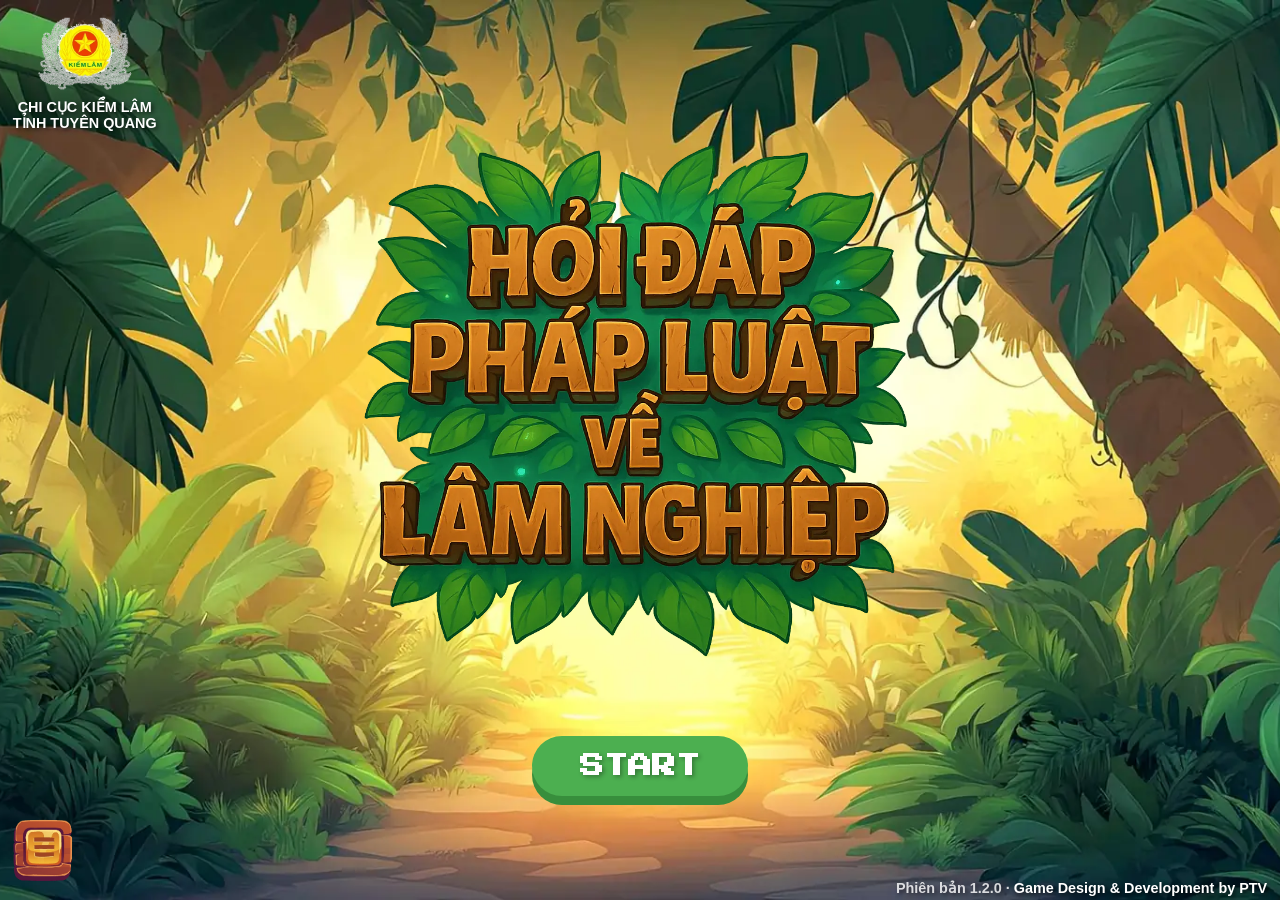
==== commit ba35d0ae: "v1.2.0: Nhẹ hơn, chơi được khi mất mạng, cài như ứng dụng - Ảnh thu về đúng cỡ hiển thị, chuyển WebP" ====
--- a/index.html
+++ b/index.html
@@ -4,29 +4,33 @@
     <meta charset="UTF-8">
     <meta name="viewport" content="width=device-width, initial-scale=1, viewport-fit=cover">
     <title>Hỏi đáp Pháp luật Lâm nghiệp</title>
-    <link rel="icon" type="image/png" href="LogoKiemlam.png">
+    <link rel="icon" type="image/png" href="favicon-32.png">
+    <link rel="apple-touch-icon" href="apple-touch-icon.png">
+    <link rel="manifest" href="manifest.webmanifest">
+    <meta name="theme-color" content="#1b5e20">
+    <meta name="description" content="Trò chơi trắc nghiệm hỏi đáp pháp luật về lâm nghiệp của Chi cục Kiểm lâm tỉnh Tuyên Quang. Chơi miễn phí trên điện thoại, máy tính; chơi được cả khi mất mạng.">
     
     <link rel="preconnect" href="https://fonts.googleapis.com">
     <link rel="preconnect" href="https://fonts.gstatic.com" crossorigin>
-    <link href="https://fonts.googleapis.com/css2?family=Baloo+2:wght@600;700;800;900&family=Nunito:wght@600;700;800;900&family=Press+Start+2P&display=swap" rel="stylesheet">
+    <link href="https://fonts.googleapis.com/css2?family=Baloo+2:wght@600;700;800;900&family=Nunito:wght@600;700;800;900&family=Press+Start+2P&display=swap" rel="stylesheet" media="print" onload="this.media='all'">
 
     <link rel="preload" href="Viettay.woff2" as="font" type="font/woff2" crossorigin>
     <link rel="preload" href="ViettayBold.woff2" as="font" type="font/woff2" crossorigin>
-    <link rel="preload" href="End.woff2" as="font" type="font/woff2" crossorigin>
-    <link rel="preload" href="Result.woff2" as="font" type="font/woff2" crossorigin>
-    <link rel="preload" href="Background0.jpg" as="image">
-    <link rel="preload" href="Background.webp" as="image">
-    <link rel="preload" href="Backgroundv.png" as="image">
-        <link rel="preload" href="Hanging Wooden Board.webp" as="image">
-    <link rel="preload" href="bubblechat.webp" as="image">
-    <link rel="preload" href="Dungchoi.webp" as="image">
-    <link rel="preload" href="X.webp" as="image">
-    <link rel="preload" href="instruction.webp" as="image">
-    <link rel="preload" href="guide_chibi.png" as="image">
-    <link rel="preload" href="chibi_eyes_closed.png" as="image">
-    <link rel="preload" href="chibi_mouth_smile.png" as="image">
-
-    <link rel="stylesheet" href="style.css?v=29">
+    <link rel="prefetch" href="End.woff2">
+    <link rel="prefetch" href="Result.woff2">
+    <link rel="preload" href="Background0.webp" as="image">
+    <link rel="prefetch" href="Background.webp">
+    <link rel="prefetch" href="Backgroundv.webp">
+    <link rel="prefetch" href="Hanging Wooden Board.webp">
+    <link rel="prefetch" href="bubblechat.webp">
+    <link rel="prefetch" href="Dungchoi.webp">
+    <link rel="prefetch" href="X.webp">
+    <link rel="prefetch" href="instruction.webp">
+    <link rel="prefetch" href="guide_chibi.webp">
+    <link rel="prefetch" href="chibi_eyes_closed.webp">
+    <link rel="prefetch" href="chibi_mouth_smile.webp">
+
+    <link rel="stylesheet" href="style.css?v=30">
     <script src="questions_KL.js"></script>
     <script src="question_ChuRung.js"></script>
     <script src="question_CBLS.js"></script>
@@ -59,11 +63,11 @@
 
     <div id="start-screen" class="start-screen">
         <div class="logo-container">
-            <img src="LogoKiemlam.png" alt="Logo Kiem Lam">
+            <img src="LogoKiemlam.webp" alt="Logo Kiem Lam">
             <p>CHI CỤC KIỂM LÂM</p>
             <p>TỈNH TUYÊN QUANG</p>
         </div>
-        <img src="Gametitle.png" alt="HỎI ĐÁP PHÁP LUẬT LÂM NGHIỆP" class="game-title-img">
+        <img src="Gametitle.webp" alt="HỎI ĐÁP PHÁP LUẬT LÂM NGHIỆP" class="game-title-img">
         <button id="start-button" class="start-btn">START</button>
         <p class="author-info"><span class="version-info" id="version-info"></span><b>Game Design & Development by PTV</b></p>
         
@@ -122,10 +126,10 @@
             <div id="chibi-character" class="chibi-character mouth-smile" role="button" tabindex="0" title="Chạm vào em để nghe hướng dẫn lại nhé!">
                 <canvas id="chibi-canvas" class="chibi-canvas" width="408" height="612" aria-hidden="true"></canvas>
                 <!-- Fallback các layer ảnh tĩnh khi canvas đang nạp -->
-                <img src="guide_chibi.png" alt="Trợ lý Kiểm lâm" class="chibi-sprite chibi-body-base">
-                <img src="guide_chibi_hair.png" alt="Trợ lý Kiểm lâm vuốt tóc" class="chibi-sprite chibi-body-hair" aria-hidden="true">
-                <img src="chibi_eyes_closed.png" alt="" class="chibi-sprite chibi-layer-eyes" aria-hidden="true">
-                <img src="chibi_mouth_smile.png" alt="" class="chibi-sprite chibi-layer-mouth" aria-hidden="true">
+                <img src="guide_chibi.webp" alt="Trợ lý Kiểm lâm" class="chibi-sprite chibi-body-base">
+                <img src="guide_chibi_hair.webp" alt="Trợ lý Kiểm lâm vuốt tóc" class="chibi-sprite chibi-body-hair" aria-hidden="true">
+                <img src="chibi_eyes_closed.webp" alt="" class="chibi-sprite chibi-layer-eyes" aria-hidden="true">
+                <img src="chibi_mouth_smile.webp" alt="" class="chibi-sprite chibi-layer-mouth" aria-hidden="true">
             </div>
         </div>
     </section>
@@ -172,7 +176,7 @@
 
     <main class="container" style="display: none;">
         <div class="logo-container in-game-logo">
-            <img src="LogoKiemlam.png" alt="Logo Kiem Lam">
+            <img src="LogoKiemlam.webp" alt="Logo Kiem Lam">
             <p>CHI CỤC KIỂM LÂM</p>
             <p>TỈNH TUYÊN QUANG</p>
             <div id="active-mode-badge" class="active-mode-badge">Kiểm lâm</div>
@@ -208,11 +212,11 @@
         </div>
 
         <div id="chibi-assistant" class="chibi-assistant">
-            <video class="chibi-clip" id="chibi-ask" src="Ask.mp4" muted playsinline preload="auto"></video>
-            <video class="chibi-clip" id="chibi-wait" src="Wait.mp4" muted playsinline preload="auto" loop></video>
-            <video class="chibi-clip" id="chibi-true" src="True.mp4" muted playsinline preload="auto"></video>
-            <video class="chibi-clip" id="chibi-sad" src="Sad.mp4" muted playsinline preload="auto"></video>
-            <video class="chibi-clip" id="chibi-wait2" src="Wait2.mp4" muted playsinline preload="auto" loop></video>
+            <video class="chibi-clip" id="chibi-ask" src="Ask.mp4" muted playsinline preload="none"></video>
+            <video class="chibi-clip" id="chibi-wait" src="Wait.mp4" muted playsinline preload="none" loop></video>
+            <video class="chibi-clip" id="chibi-true" src="True.mp4" muted playsinline preload="none"></video>
+            <video class="chibi-clip" id="chibi-sad" src="Sad.mp4" muted playsinline preload="none"></video>
+            <video class="chibi-clip" id="chibi-wait2" src="Wait2.mp4" muted playsinline preload="none" loop></video>
         </div>
 
         <div class="overlay-answer" id="overlay-answer">
@@ -228,7 +232,7 @@
         </div>
         
         <button id="next-button" class="next-btn" style="display: none;" aria-label="Câu tiếp theo">
-            <img src="Arrow.png" alt="Next Question">
+            <img src="Arrow.webp" alt="Next Question">
         </button>
     </main>
 
@@ -322,9 +326,10 @@
         </div>
     </div>
 
-    <script>window.GAME_VERSION = '1.1.1';</script>
+    <script>window.GAME_VERSION = '1.2.0';</script>
     <script>(function(){var e=document.getElementById('version-info');if(e)e.textContent='Phiên bản '+window.GAME_VERSION+' · ';})();</script>
-    <script src="dem.js?v=29"></script>
-    <script src="game.js?v=29"></script>
+    <script src="ungdung.js?v=30"></script>
+    <script src="dem.js?v=30"></script>
+    <script src="game.js?v=30"></script>
 </body>
 </html>
--- a/style.css
+++ b/style.css
@@ -125,7 +125,7 @@
     top: 0; left: 0; width: 100%; height: 100%;
     display: flex; flex-direction: column; justify-content: center; align-items: center;
     text-align: center; z-index: 30;
-    background-image: url('Background0.jpg');
+    background-image: url('Background0.webp');
     background-size: cover; background-position: center;
     padding: 1rem; transition: opacity 1s ease-in-out;
 }
@@ -175,7 +175,7 @@
     background:
         radial-gradient(circle at 50% 30%, rgba(255, 231, 166, 0.18), transparent 34%),
         linear-gradient(180deg, rgba(28, 47, 25, 0.20), rgba(11, 24, 15, 0.55)),
-        url('Background0.jpg') center / cover no-repeat;
+        url('Background0.webp') center / cover no-repeat;
     opacity: 0; pointer-events: none; transition: opacity 0.45s ease;
 }
 #mode-select-screen.active { display: flex; opacity: 1; pointer-events: auto; }
@@ -289,7 +289,7 @@
     background:
         radial-gradient(circle at 50% 30%, rgba(255, 231, 166, 0.18), transparent 34%),
         linear-gradient(180deg, rgba(28, 47, 25, 0.20), rgba(11, 24, 15, 0.55)),
-        url('Background0.jpg') center / cover no-repeat;
+        url('Background0.webp') center / cover no-repeat;
     opacity: 0; pointer-events: none; transition: opacity 0.38s ease;
 }
 #dan-topic-screen.active { display: flex; opacity: 1; pointer-events: auto; }
@@ -480,7 +480,7 @@
 }
 .question-frame {
     width: clamp(300px, 85vw, 900px); min-height: 170px; height: auto;
-    background-image: url('Cauhoi.png'); background-size: 100% 100%; background-repeat: no-repeat;
+    background-image: url('Cauhoi.webp'); background-size: 100% 100%; background-repeat: no-repeat;
     background-position: center; display: flex; justify-content: center; align-items: center;
     padding: clamp(40px, 5.5vw, 56px) 16% clamp(36px, 5vw, 48px) 16%; margin-bottom: 1.4rem;
 }        
@@ -563,7 +563,7 @@
 
 .overlay-answer {
     position: fixed; top: 50%; left: 50%; transform: translate(-50%, -50%);
-    width: clamp(300px, 80vw, 800px); height: auto; background-image: url('Dapan.png');
+    width: clamp(300px, 80vw, 800px); height: auto; background-image: url('Dapan.webp');
     background-size: 100% 100%; background-position: center; display: flex; flex-direction: column;
     justify-content: center; align-items: center; text-align: center; color: var(--text-color);
     font-size: var(--font-size-lg); font-weight: bold; z-index: 15; opacity: 0; pointer-events: none;
@@ -2200,3 +2200,22 @@
     }
 }
 
+
+/* ===== Chế độ ứng dụng (ungdung.js) ===== */
+.ud-toast {
+    position: fixed; left: 50%; bottom: calc(16px + env(safe-area-inset-bottom, 0px)); z-index: 9999;
+    transform: translate(-50%, 20px); opacity: 0; transition: opacity .35s ease, transform .35s ease;
+    max-width: min(92vw, 460px); padding: 10px 16px; border-radius: 12px;
+    background: rgba(20, 60, 24, 0.92); color: #fff; font: 600 14px/1.4 system-ui, -apple-system, "Segoe UI", Roboto, sans-serif;
+    text-align: center; box-shadow: 0 6px 20px rgba(0, 0, 0, .35); pointer-events: none;
+}
+.ud-toast.hien { opacity: 1; transform: translate(-50%, 0); }
+.ud-cai {
+    position: absolute; top: calc(10px + env(safe-area-inset-top, 0px)); right: 12px; z-index: 36;
+    padding: 7px 14px; border: 2px solid rgba(255, 255, 255, .85); border-radius: 999px;
+    background: rgba(27, 94, 32, .85); color: #fff; cursor: pointer;
+    font: 700 13px/1 system-ui, -apple-system, "Segoe UI", Roboto, sans-serif;
+    box-shadow: 0 3px 10px rgba(0, 0, 0, .3);
+}
+.ud-cai:hover { background: rgba(46, 125, 50, .95); }
+#start-screen.hidden .ud-cai, #start-screen.about-open .ud-cai { display: none; }
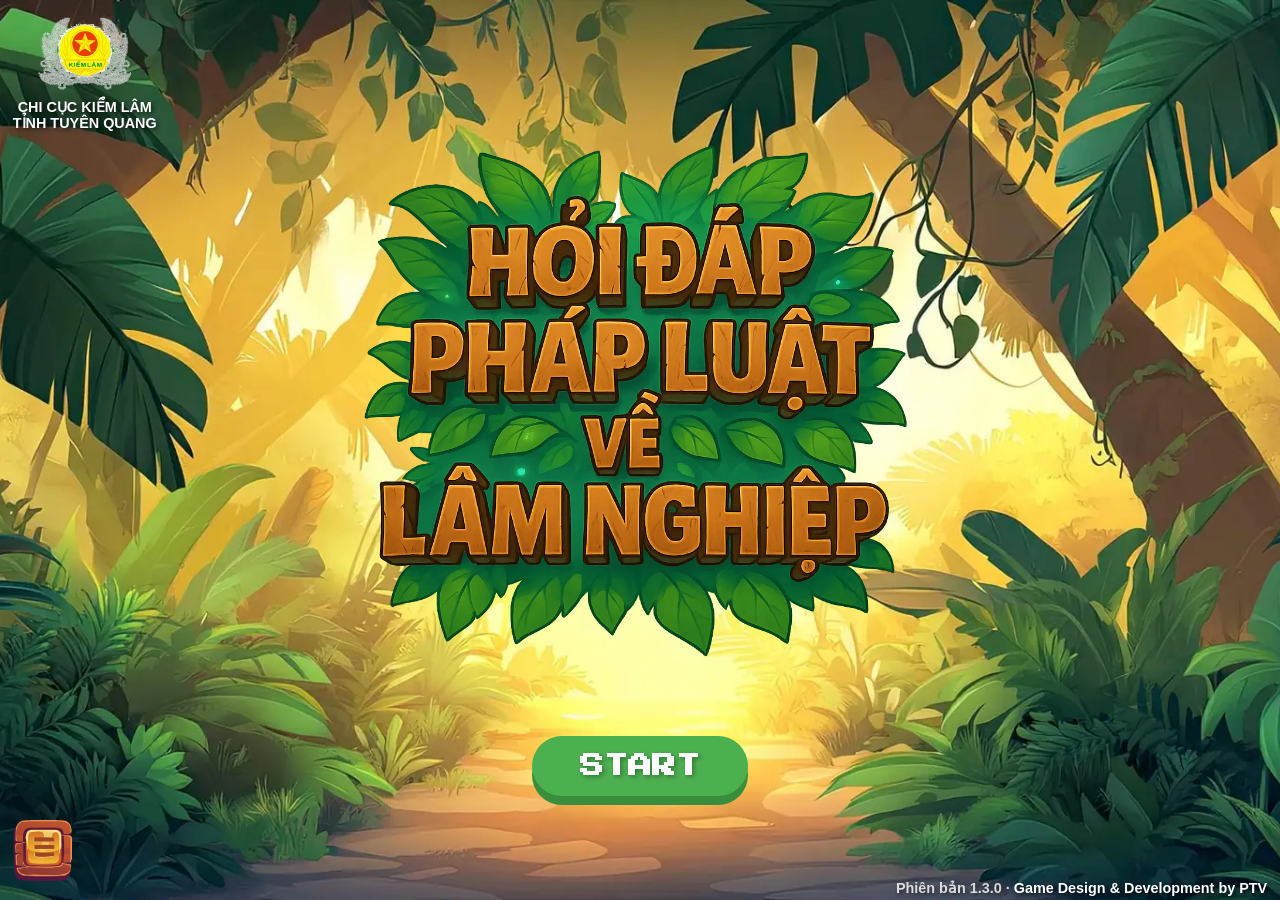
==== commit af651171: "v1.3.0: Vận hành chuyên nghiệp - Ghi lỗi JS trên máy người chơi (dem.js, bảng errors, mục "Lỗi" trên" ====
--- a/index.html
+++ b/index.html
@@ -16,25 +16,13 @@
 
     <link rel="preload" href="Viettay.woff2" as="font" type="font/woff2" crossorigin>
     <link rel="preload" href="ViettayBold.woff2" as="font" type="font/woff2" crossorigin>
-    <link rel="prefetch" href="End.woff2">
-    <link rel="prefetch" href="Result.woff2">
     <link rel="preload" href="Background0.webp" as="image">
-    <link rel="prefetch" href="Background.webp">
-    <link rel="prefetch" href="Backgroundv.webp">
-    <link rel="prefetch" href="Hanging Wooden Board.webp">
-    <link rel="prefetch" href="bubblechat.webp">
-    <link rel="prefetch" href="Dungchoi.webp">
-    <link rel="prefetch" href="X.webp">
-    <link rel="prefetch" href="instruction.webp">
-    <link rel="prefetch" href="guide_chibi.webp">
-    <link rel="prefetch" href="chibi_eyes_closed.webp">
-    <link rel="prefetch" href="chibi_mouth_smile.webp">
-
-    <link rel="stylesheet" href="style.css?v=30">
-    <script src="questions_KL.js"></script>
-    <script src="question_ChuRung.js"></script>
-    <script src="question_CBLS.js"></script>
-    <script src="question_DVR.js"></script>
+
+    <link rel="stylesheet" href="style.css?v=32">
+    <script src="questions_KL.js" defer></script>
+    <script src="question_ChuRung.js" defer></script>
+    <script src="question_CBLS.js" defer></script>
+    <script src="question_DVR.js" defer></script>
 </head>
 <body>
     <div id="game-bg-container" class="game-bg-container">
@@ -92,7 +80,7 @@
             <p class="mode-select-subtitle">Chọn tấm biển để bắt đầu hành trình của bạn</p>
 
             <div class="mode-board">
-                <img src="2-modes.webp" alt="Bảng gỗ chọn chế độ chơi" class="mode-board-image">
+                <img src="2-modes.webp" alt="Bảng gỗ chọn chế độ chơi" class="mode-board-image" loading="lazy">
 
                 <button type="button" class="mode-option dan" data-mode="dan" aria-label="Chọn chế độ Nhân dân">
                     <span class="mode-option-title">NHÂN DÂN</span>
@@ -114,10 +102,10 @@
                 <div id="speech-text" class="speech-text"></div>
                 <div id="chibi-bubble-actions" class="chibi-bubble-actions" style="display: none;">
                     <button type="button" id="chibi-action-no" class="chibi-action-btn chibi-btn-no" aria-label="Bỏ qua, vào chơi luôn" title="Vào chơi luôn">
-                        <img src="X.webp" alt="Không">
+                        <img src="X.webp" alt="Không" loading="lazy">
                     </button>
                     <button type="button" id="chibi-action-yes" class="chibi-action-btn chibi-btn-yes" aria-label="Xem hướng dẫn cách chơi" title="Xem hướng dẫn">
-                        <img src="V.webp" alt="Có">
+                        <img src="V.webp" alt="Có" loading="lazy">
                     </button>
                 </div>
             </div>
@@ -126,10 +114,10 @@
             <div id="chibi-character" class="chibi-character mouth-smile" role="button" tabindex="0" title="Chạm vào em để nghe hướng dẫn lại nhé!">
                 <canvas id="chibi-canvas" class="chibi-canvas" width="408" height="612" aria-hidden="true"></canvas>
                 <!-- Fallback các layer ảnh tĩnh khi canvas đang nạp -->
-                <img src="guide_chibi.webp" alt="Trợ lý Kiểm lâm" class="chibi-sprite chibi-body-base">
-                <img src="guide_chibi_hair.webp" alt="Trợ lý Kiểm lâm vuốt tóc" class="chibi-sprite chibi-body-hair" aria-hidden="true">
-                <img src="chibi_eyes_closed.webp" alt="" class="chibi-sprite chibi-layer-eyes" aria-hidden="true">
-                <img src="chibi_mouth_smile.webp" alt="" class="chibi-sprite chibi-layer-mouth" aria-hidden="true">
+                <img src="guide_chibi.webp" alt="Trợ lý Kiểm lâm" class="chibi-sprite chibi-body-base" loading="lazy">
+                <img src="guide_chibi_hair.webp" alt="Trợ lý Kiểm lâm vuốt tóc" class="chibi-sprite chibi-body-hair" aria-hidden="true" loading="lazy">
+                <img src="chibi_eyes_closed.webp" alt="" class="chibi-sprite chibi-layer-eyes" aria-hidden="true" loading="lazy">
+                <img src="chibi_mouth_smile.webp" alt="" class="chibi-sprite chibi-layer-mouth" aria-hidden="true" loading="lazy">
             </div>
         </div>
     </section>
@@ -176,28 +164,28 @@
 
     <main class="container" style="display: none;">
         <div class="logo-container in-game-logo">
-            <img src="LogoKiemlam.webp" alt="Logo Kiem Lam">
+            <img src="LogoKiemlam.webp" alt="Logo Kiem Lam" loading="lazy">
             <p>CHI CỤC KIỂM LÂM</p>
             <p>TỈNH TUYÊN QUANG</p>
             <div id="active-mode-badge" class="active-mode-badge">Kiểm lâm</div>
         </div>
         
         <div id="clock-container">
-            <img src="Clock.webp" alt="Clock Frame" id="clock-frame">
+            <img src="Clock.webp" alt="Clock Frame" id="clock-frame" loading="lazy">
             <div id="timer-container">
                 <span id="timer"></span>
             </div>
         </div>
 
         <button id="exit-button" class="exit-btn" aria-label="Về trang chủ">
-            <img src="Home.webp" alt="Home Button">
+            <img src="Home.webp" alt="Home Button" loading="lazy">
         </button>
         <button id="replay-button" class="replay-btn" style="display: none;" aria-label="Chơi lại">
-            <img src="Replay.webp" alt="Replay Button">
+            <img src="Replay.webp" alt="Replay Button" loading="lazy">
         </button>
 
         <div id="score-board">
-            <img src="Hanging Wooden Board.webp" alt="Score Board" class="score-board-frame">
+            <img src="Hanging Wooden Board.webp" alt="Score Board" class="score-board-frame" loading="lazy">
             <div class="score-text-container">
                 <p id="correct-count">Đ 0/20</p>
                 <p id="incorrect-count">S 0/20</p>
@@ -232,7 +220,7 @@
         </div>
         
         <button id="next-button" class="next-btn" style="display: none;" aria-label="Câu tiếp theo">
-            <img src="Arrow.webp" alt="Next Question">
+            <img src="Arrow.webp" alt="Next Question" loading="lazy">
         </button>
     </main>
 
@@ -258,15 +246,15 @@
     <!-- Modal xác nhận dừng chơi / về Home / chơi lại -->
     <div id="confirm-modal-overlay" class="confirm-modal-overlay" style="display: none;">
         <div class="confirm-modal-box">
-            <img src="Dungchoi.webp" alt="Khung thông báo" class="confirm-board-img">
+            <img src="Dungchoi.webp" alt="Khung thông báo" class="confirm-board-img" loading="lazy">
             <div class="confirm-modal-content">
                 <p id="confirm-modal-message" class="confirm-modal-message"></p>
                 <div class="confirm-modal-actions">
                     <button type="button" id="confirm-no-btn" class="confirm-action-btn" aria-label="Không đồng ý">
-                        <img src="X.webp" alt="Không đồng ý">
+                        <img src="X.webp" alt="Không đồng ý" loading="lazy">
                     </button>
                     <button type="button" id="confirm-yes-btn" class="confirm-action-btn" aria-label="Đồng ý">
-                        <img src="V.webp" alt="Đồng ý">
+                        <img src="V.webp" alt="Đồng ý" loading="lazy">
                     </button>
                 </div>
             </div>
@@ -277,7 +265,7 @@
     <div id="instruction-modal-overlay" class="instruction-modal-overlay" style="display: none;">
         <div class="instruction-modal-backdrop"></div>
         <div class="instruction-modal-box">
-            <img src="instruction.webp" alt="Bảng hướng dẫn luật chơi" class="instruction-board-bg" draggable="false">
+            <img src="instruction.webp" alt="Bảng hướng dẫn luật chơi" class="instruction-board-bg" draggable="false" loading="lazy">
             <button type="button" id="instruction-close-btn" class="instruction-close-btn" aria-label="Đóng hướng dẫn">✕</button>
             <div class="instruction-content-wrapper">
                 <div class="instruction-scrollable">
@@ -317,7 +305,7 @@
 
                     <div class="instruction-action-row">
                         <button type="button" id="instruction-play-btn" class="instruction-play-btn">
-                            <img src="V.webp" alt="" class="btn-check-icon">
+                            <img src="V.webp" alt="" class="btn-check-icon" loading="lazy">
                             <span>VÀO CHƠI NGAY</span>
                         </button>
                     </div>
@@ -326,10 +314,10 @@
         </div>
     </div>
 
-    <script>window.GAME_VERSION = '1.2.0';</script>
+    <script>window.GAME_VERSION = '1.3.0';</script>
     <script>(function(){var e=document.getElementById('version-info');if(e)e.textContent='Phiên bản '+window.GAME_VERSION+' · ';})();</script>
-    <script src="ungdung.js?v=30"></script>
-    <script src="dem.js?v=30"></script>
-    <script src="game.js?v=30"></script>
+    <script src="ungdung.js?v=32"></script>
+    <script src="dem.js?v=32"></script>
+    <script src="game.js?v=32"></script>
 </body>
 </html>
--- a/style.css
+++ b/style.css
@@ -2203,8 +2203,8 @@
 
 /* ===== Chế độ ứng dụng (ungdung.js) ===== */
 .ud-toast {
-    position: fixed; left: 50%; bottom: calc(16px + env(safe-area-inset-bottom, 0px)); z-index: 9999;
-    transform: translate(-50%, 20px); opacity: 0; transition: opacity .35s ease, transform .35s ease;
+    position: fixed; left: 50%; top: calc(12px + env(safe-area-inset-top, 0px)); z-index: 9999;
+    transform: translate(-50%, -20px); opacity: 0; transition: opacity .35s ease, transform .35s ease;
     max-width: min(92vw, 460px); padding: 10px 16px; border-radius: 12px;
     background: rgba(20, 60, 24, 0.92); color: #fff; font: 600 14px/1.4 system-ui, -apple-system, "Segoe UI", Roboto, sans-serif;
     text-align: center; box-shadow: 0 6px 20px rgba(0, 0, 0, .35); pointer-events: none;
